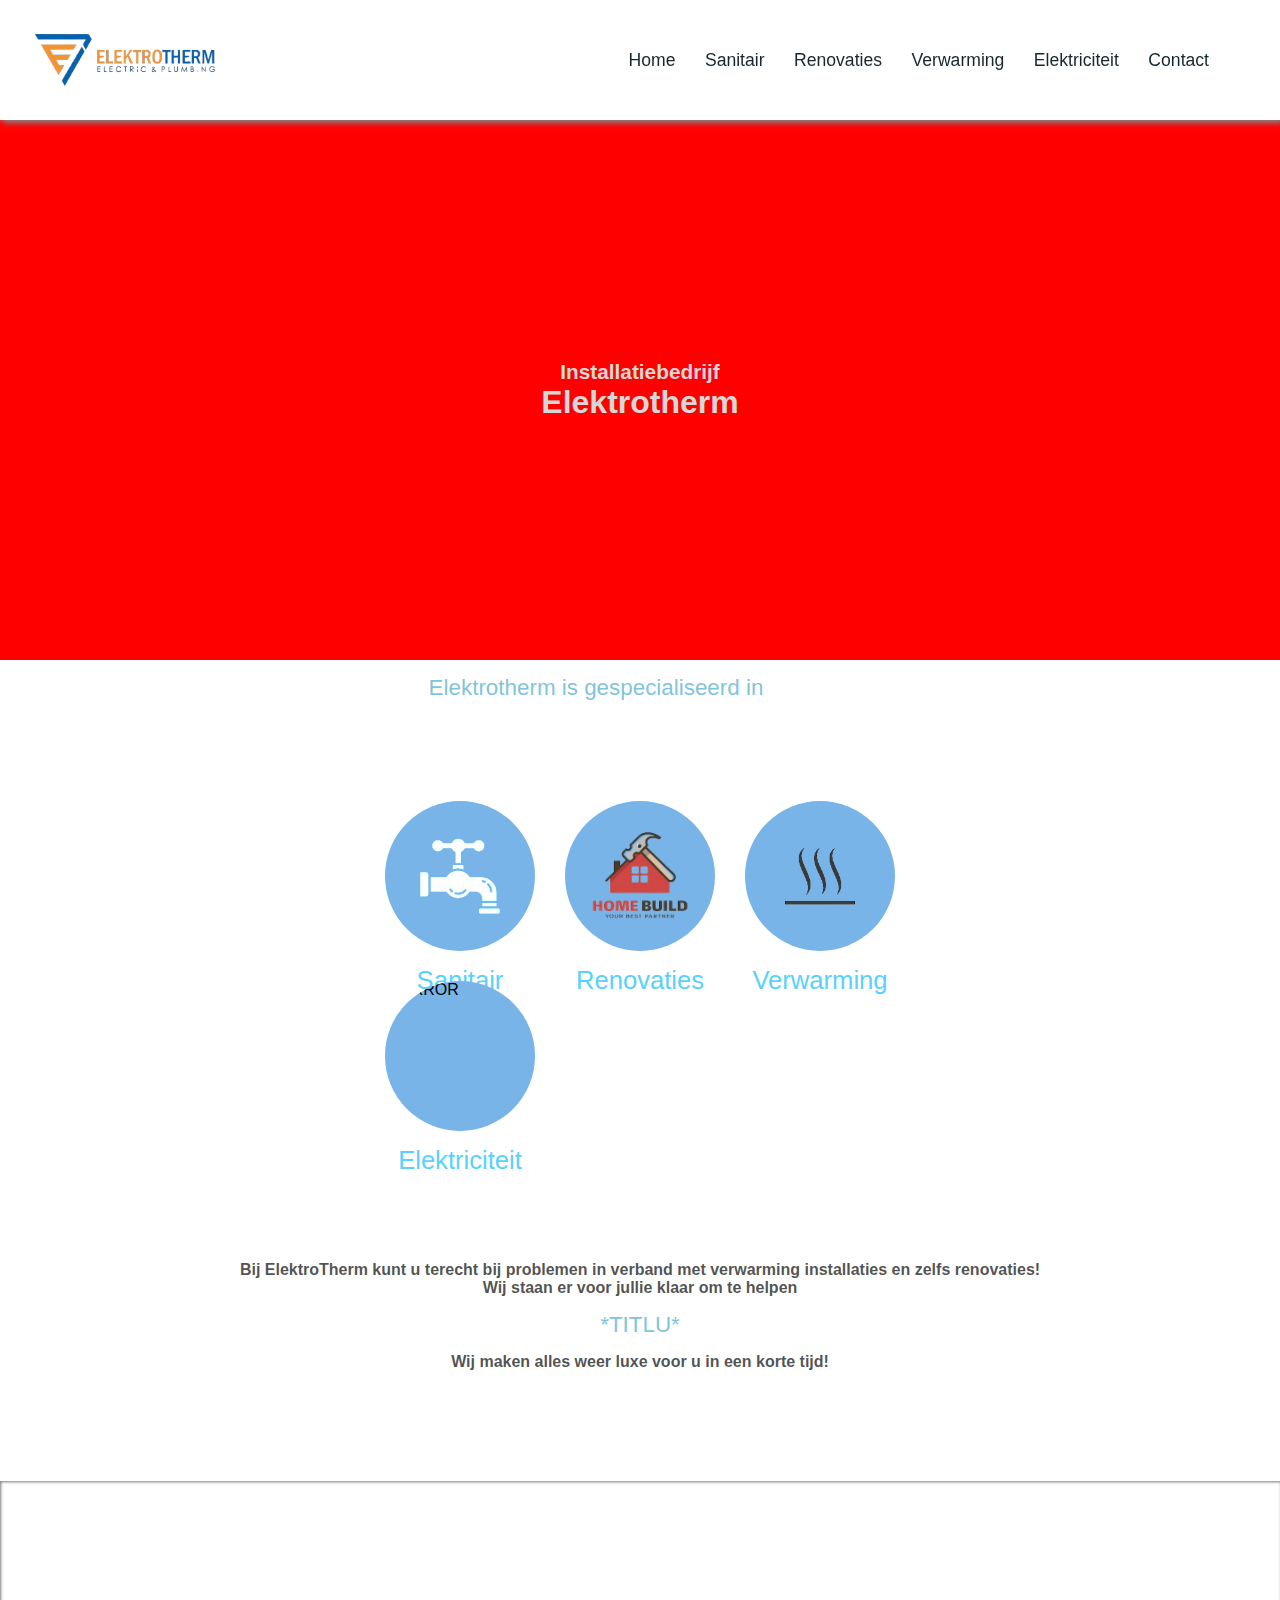
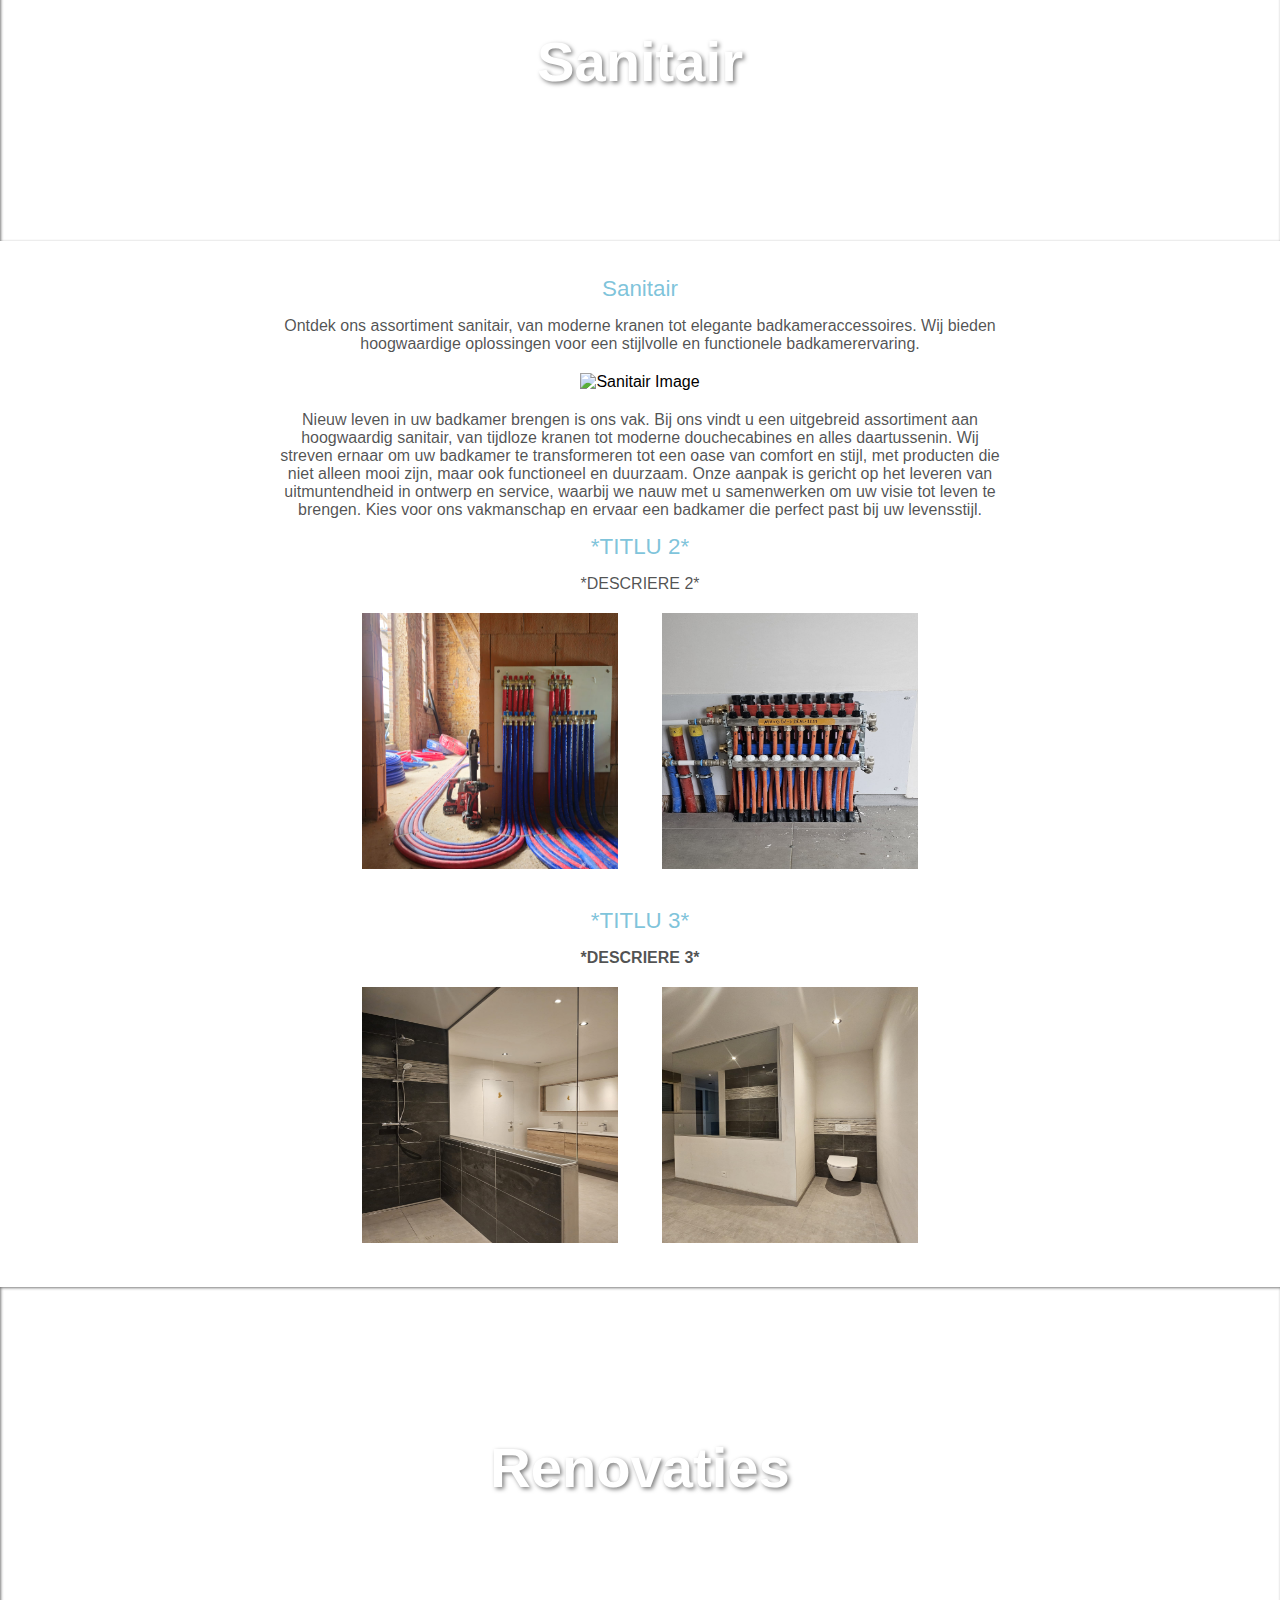
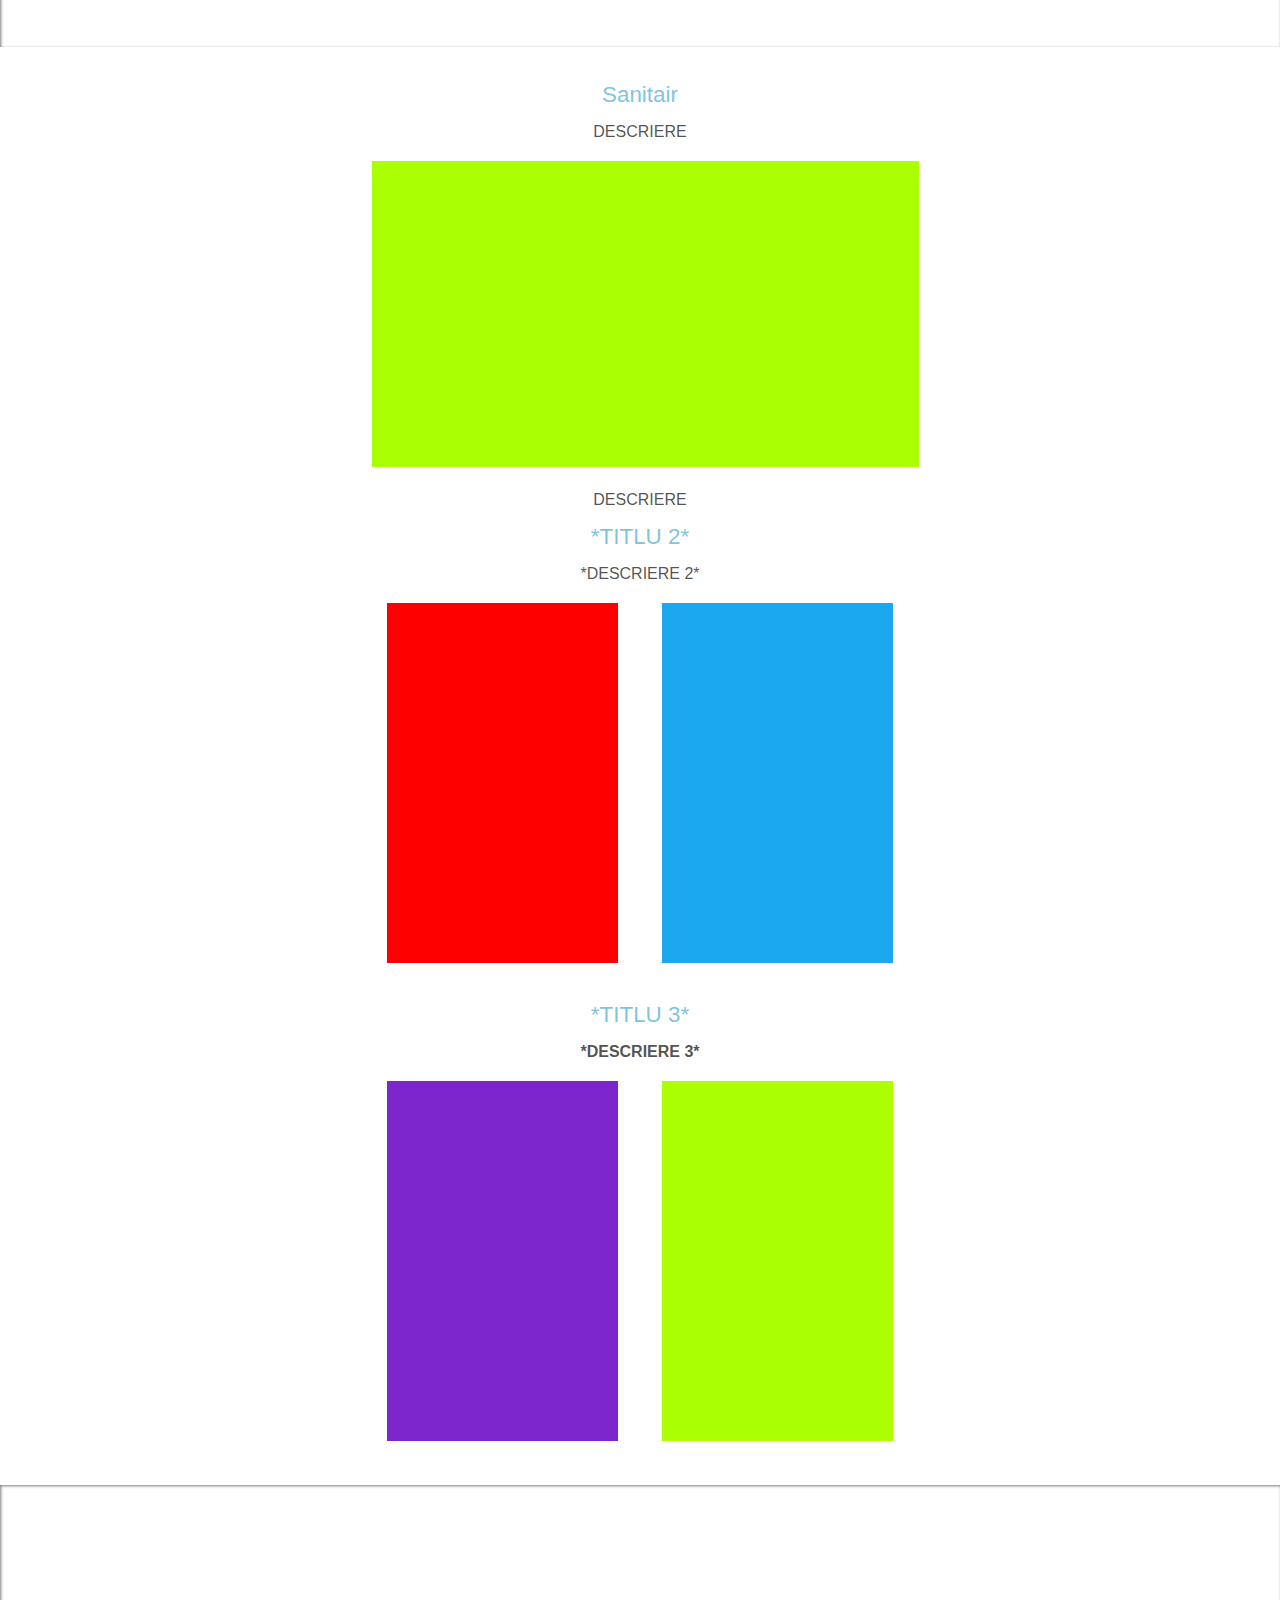
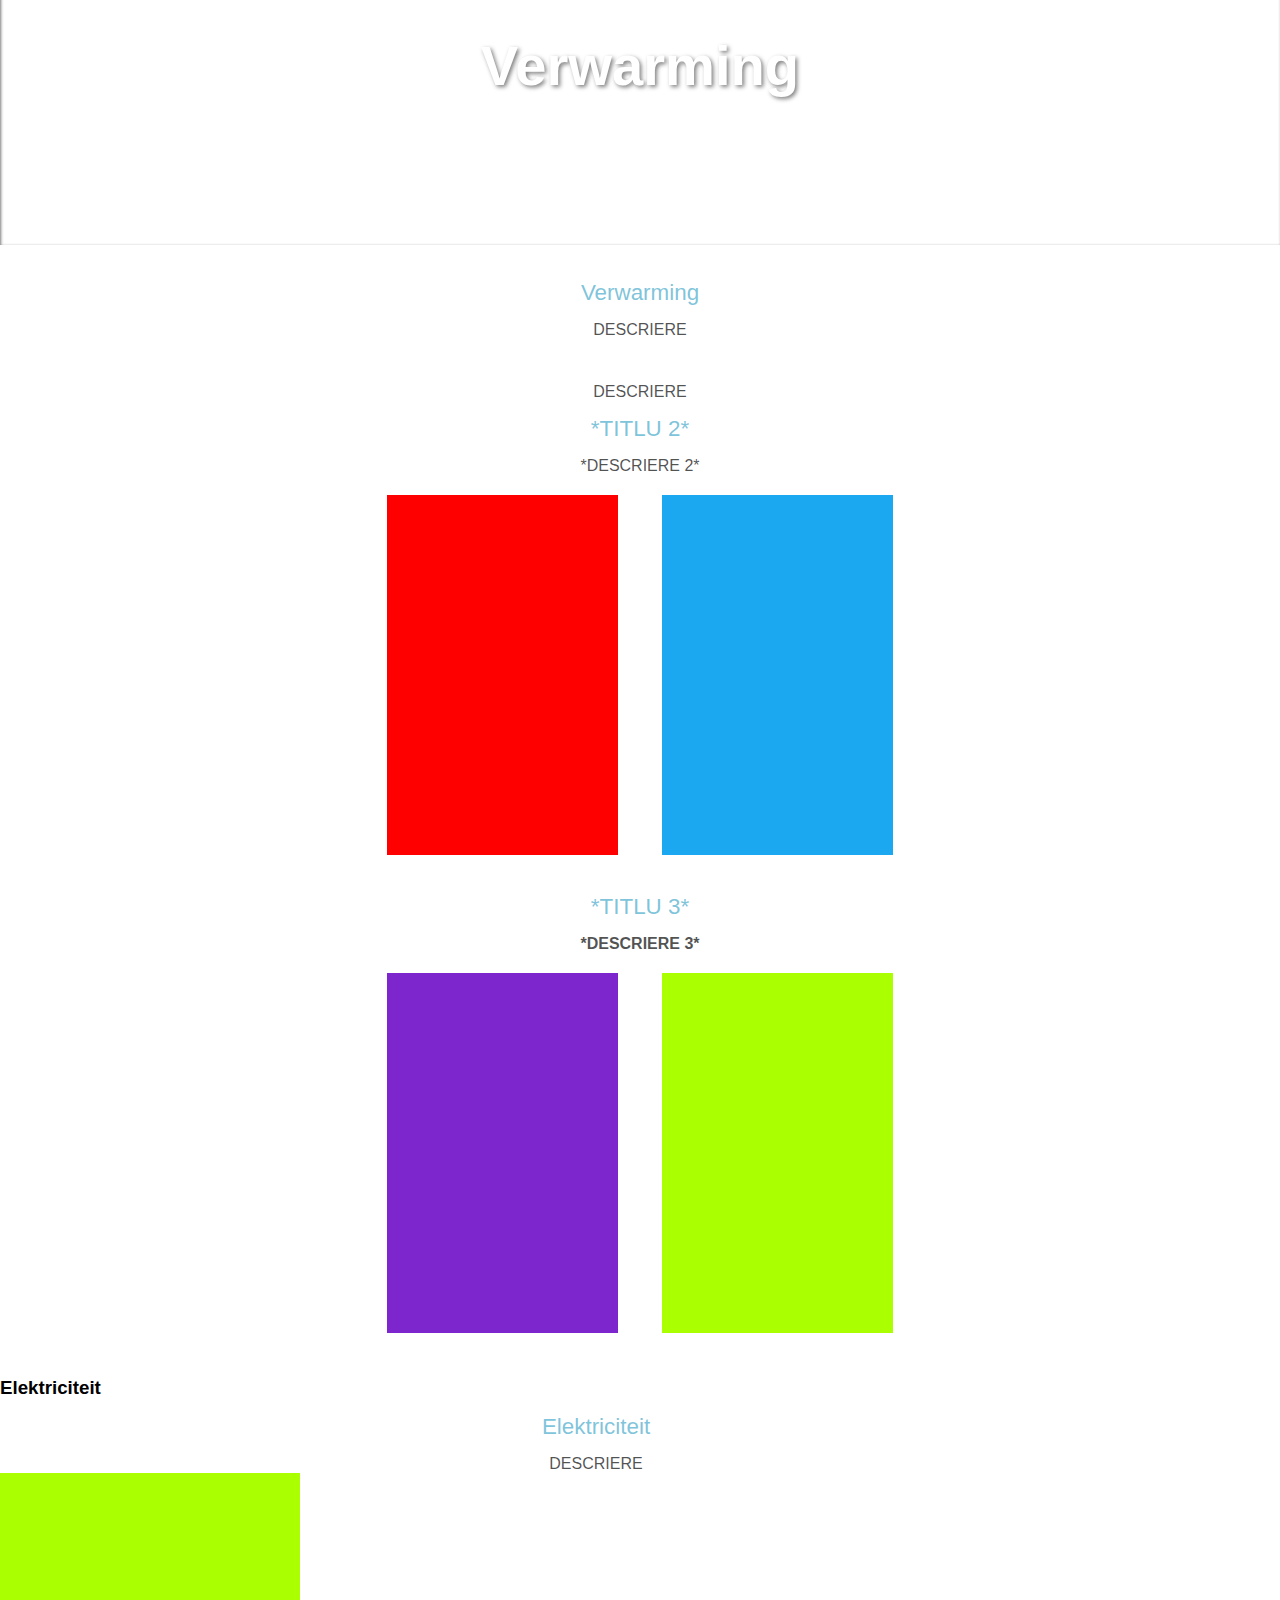
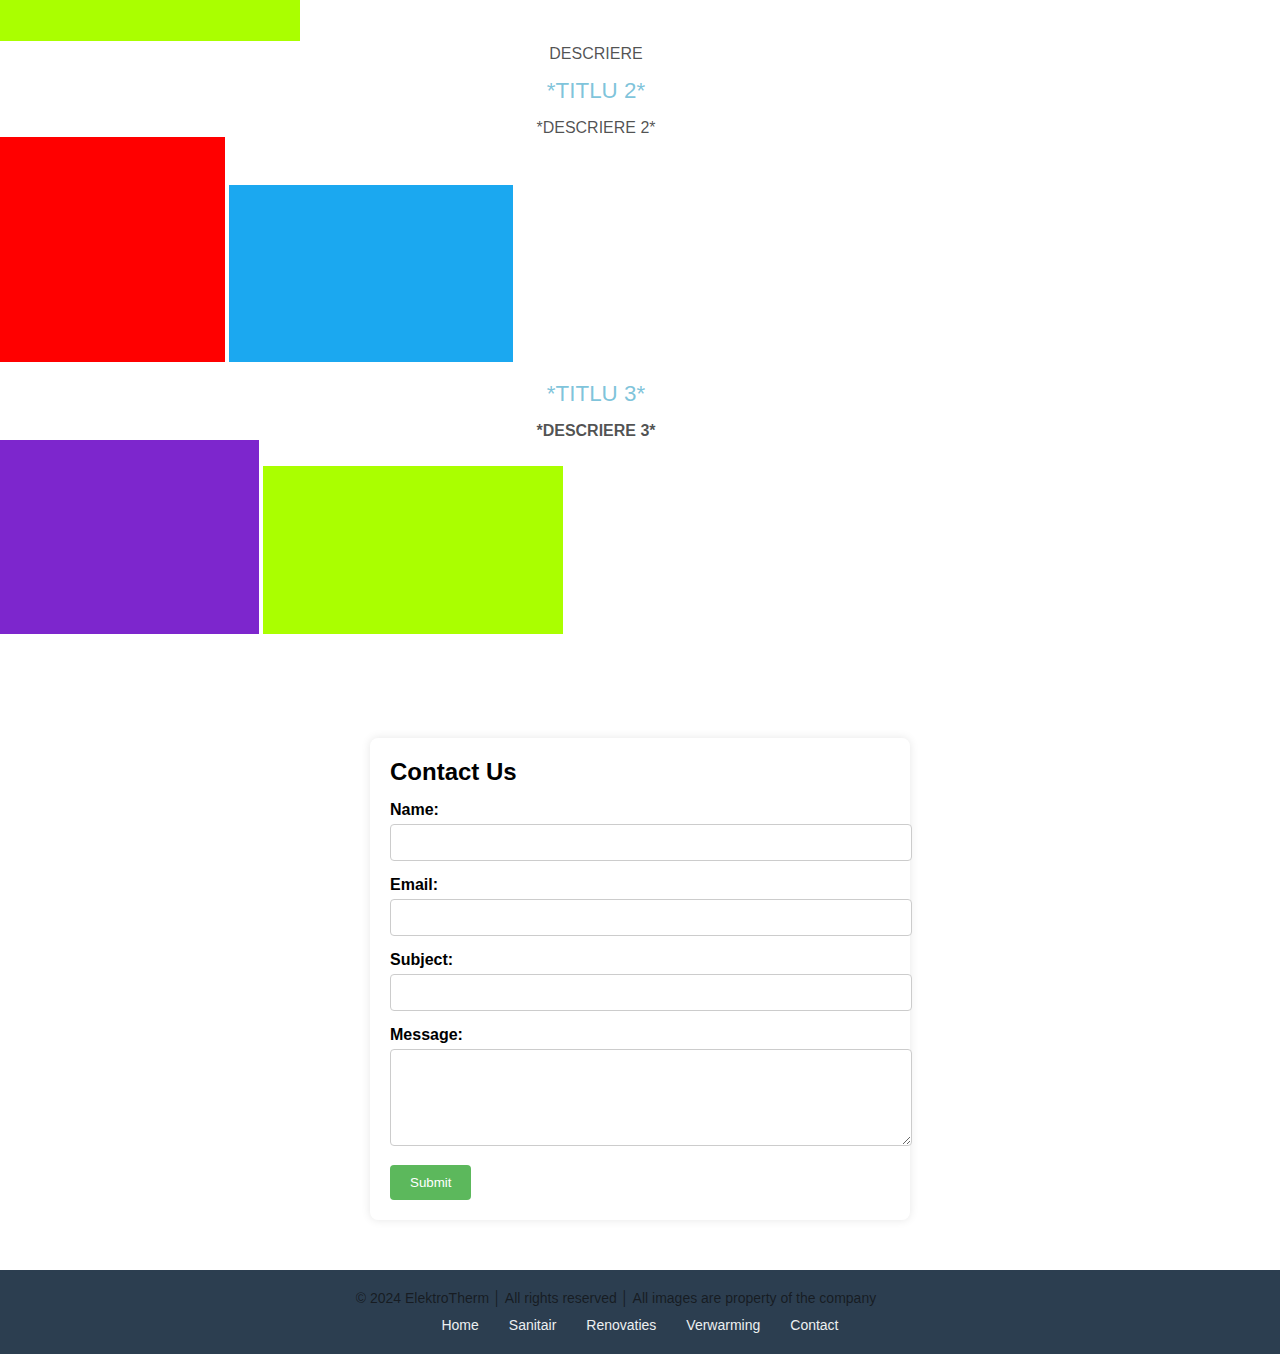
==== index.html @ 11d2a524 "Update index.html" ====
<!DOCTYPE html>
<html lang="nl-NL">
  <head>
    <meta charset="UTF-8" />
    <meta name="viewport" content="width=device-width, initial-scale=1.0" />
    <title>Elektrotherm</title>
    <link
      href="https://unpkg.com/boxicons@2.1.4/css/boxicons.min.css"
      rel="stylesheet"
    />
    <link
      rel="shortcut icon"
      href="assets/logo-round.png"
      type="image/x-icon"
    />
    <link rel="stylesheet" href="styles/home.css" />
    <script>
      document.addEventListener("DOMContentLoaded", function () {
  const navContainer = document.querySelector(".nav-container");
  const homeLinks = document.querySelectorAll('a[href="#home"]'); // Select all Home links

  const enlargeNavOnScroll = () => {
    if (window.scrollY === 0) {
      navContainer.classList.add("enlarged");
    } else {
      navContainer.classList.remove("enlarged");
    }
  };

  window.addEventListener("scroll", enlargeNavOnScroll);

  // Initial check
  enlargeNavOnScroll();
});
    </script>
    <script>
      function sendMail() {
        var name = document.getElementById("name").value;
        var email = document.getElementById("email").value;
        var subject = document.getElementById("subject").value;
        var message = document.getElementById("message").value;

        var mailtoLink =
          "mailto:info@elektrotherm.be" +
          "?subject=" +
          encodeURIComponent(subject) +
          "&body=" +
          encodeURIComponent(message);

        window.location.href = mailtoLink;
      }
    </script>
  </head>
  <body>
    <nav id="home">
      <div class="nav-container">
        <img class="big-logo" src="assets/logo.jpg" alt="ERROR" />
        <img class="small-logo" src="assets/logo-round.png" alt="ERROR" />
        <div class="nav-links" id="nav-links">
          <div class="links">
            <a href="#home">Home</a>
            <a href="#sanitair">Sanitair</a>
            <a href="#renovaties">Renovaties</a>
            <a href="#verwarming">Verwarming</a>
            <a href="#elektriciteit">Elektriciteit</a>
            <a href="#contact">Contact</a>
          </div>
        </div>
        <details class="dropdown">
          <summary role="button">
            <a class="button"><i class='bx bx-menu' ></i></a>
          </summary>
          <ul>
            <li><a href="#home">Home</a></li>
            <li><a href="#sanitair">Sanitair</a></li>
            <li><a href="#renovaties">Renovaties</a></li>
            <li><a href="#verwarming">Verwarming</a></li>
            <li><a href="#elektriciteit">Elektriciteit</a></li>
            <li><a href="#contact">Contact</a></li>
          </ul>
        </details>
      </div>
    </nav>
    <div class="main-container">
        <div class="main-intro">
          <div class="intro-container">
            <div class="slider">
              <div class="sliding sliding1">
                <p>Installatiebedrijf</p>
                <p>Elektrotherm</p>
              </div>
              <div class="sliding sliding2">
              </div>
              <div class="sliding sliding3">
              </div>
              <div class="sliding sliding4">
              </div>
            </div>
          </div>
          <i class='prev bx bx-chevron-left' ></i></i>
          <i class='next bx bx-chevron-right'></i>
        </div>
        <div class="specialiteiten-huge"><h4>Elektrotherm is gespecialiseerd in</h4></div>
      <div class="specialiteiten-grid">
        <div class="specialiteit">
          <img src="assets/sanitair-logo.png" alt="ERROR" />
          <a href="#sanitair">Sanitair</a>
        </div>
        <div class="specialiteit">
          <img src="assets/renovaties-logo.png" alt="ERROR" /> 
         <a href="#renovaties">Renovaties</a>
        </div>
        <div class="specialiteit">
          <img src="assets/verwarming-logo.png" alt="ERROR" />
          <a href="#verwarming">Verwarming</a>
        </div>
        <div class="specialiteit">
          <img src="assets/elek-logo.png" alt="ERROR" />
          <a href="#elektriciteit">Elektriciteit</a>
        </div>
      </div>
      <div class="about-container">
        <div class="about-info">
          <h5>
            Bij ElektroTherm kunt u terecht bij problemen in verband met
            verwarming installaties en zelfs renovaties!
          </h5>
          <h5>Wij staan er voor jullie klaar om te helpen</h5>
          <h4>*TITLU*</h4>
          <h5>Wij maken alles weer luxe voor u in een korte tijd!</h5>
        </div>
      </div>
      <div id="sanitair" class="sanitair-container">
        <div class="sanitair-intro">
          <h3>Sanitair</h3>
        </div>
        <div class="big-sanitair">
          <div class="sanitair-info">
            <h4>Sanitair</h4>
            <p>Ontdek ons assortiment sanitair, van moderne kranen tot elegante badkameraccessoires. Wij bieden hoogwaardige oplossingen voor een stijlvolle en functionele badkamerervaring.</p>
            <img src="assets/sanitair6.jpg" alt="Sanitair Image">
            <p>Nieuw leven in uw badkamer brengen is ons vak. Bij ons vindt u een uitgebreid assortiment aan hoogwaardig sanitair, van tijdloze kranen tot moderne douchecabines en alles daartussenin. Wij streven ernaar om uw badkamer te transformeren tot een oase van comfort en stijl, met producten die niet alleen mooi zijn, maar ook functioneel en duurzaam. Onze aanpak is gericht op het leveren van uitmuntendheid in ontwerp en service, waarbij we nauw met u samenwerken om uw visie tot leven te brengen. Kies voor ons vakmanschap en ervaar een badkamer die perfect past bij uw levensstijl.</p>
            <h4>*TITLU 2*</h4>
            <p>*DESCRIERE 2*</p>
            <img src="assets/sanitair2.jpg" alt="Sanitair Image">
            <img src="assets/sanitair5.jpg" alt="Sanitair Image">
            <h4>*TITLU 3*</h4>
            <h5>*DESCRIERE 3*</h5>
            <img src="assets/sanitair4.jpg" alt="Sanitair Image">
            <img src="assets/sanitair3.jpg" alt="Sanitair Image">
          </div>
        </div>
      </div>
      <div id="renovaties" class="renovaties-container">
        <div class="renovaties-intro">
          <h3>Renovaties</h3>
        </div>
        <div class="big-renovaties">
          <div class="renovaties-info">
            <h4>Sanitair</h4>
            <p>DESCRIERE</p>
            <img src="assets/vbs.png" alt="ERROR">
            <p>DESCRIERE</p>
            <h4>*TITLU 2*</h4>
            <p>*DESCRIERE 2*</p>
            <img src="assets/vbr.png" alt="ERROR" />
            <img src="assets/vb.png" alt="ERROR" />
            <h4>*TITLU 3*</h4>
            <h5>*DESCRIERE 3*</h5>
            <img src="assets/vbt.png" alt="ERROR" />
            <img src="assets/vbs.png" alt="ERROR" />
          </div>
       </div>
      </div>
      <div id="verwarming" class="verwarming-container">
        <div class="verwarming-intro">
          <h3>Verwarming</h3>
        </div>
        <div class="big-verwarming">
          <div class="verwarming-info">
            <h4>Verwarming</h4>
            <p>DESCRIERE</p>
            <img src="" alt="">
            <p>DESCRIERE</p>
            <h4>*TITLU 2*</h4>
            <p>*DESCRIERE 2*</p>
            <img src="assets/vbr.png" alt="" />
            <img src="assets/vb.png" alt="" />
            <h4>*TITLU 3*</h4>
            <h5>*DESCRIERE 3*</h5>
            <img src="assets/vbt.png" alt="" />
            <img src="assets/vbs.png" alt="" />
          </div>
       </div>
      </div>
      <div id="elektriciteit" class="elektriciteit-container">
        <div class="elektriciteit-intro">
          <h3>Elektriciteit</h3>
        </div>
        <div class="big-elektriciteit">
          <div class="elektriciteit-info">
            <h4>Elektriciteit</h4>
            <p>DESCRIERE</p>
            <img src="assets/vbs.png" alt="ERROR">
            <p>DESCRIERE</p>
            <h4>*TITLU 2*</h4>
            <p>*DESCRIERE 2*</p>
            <img src="assets/vbr.png" alt="ERROR" />
            <img src="assets/vb.png" alt="ERROR" />
            <h4>*TITLU 3*</h4>
            <h5>*DESCRIERE 3*</h5>
            <img src="assets/vbt.png" alt="ERROR" />
            <img src="assets/vbs.png" alt="ERROR" />
          </div>
       </div>
      </div>
      <div id="contact" class="contact-container">
        <div class="contact-form-container">
          <form onsubmit="sendMail(); return false;" class="contact-form">
            <h2>Contact Us</h2>
            <label for="name">Name:</label>
            <input type="text" id="name" name="name" required />

            <label for="email">Email:</label>
            <input type="email" id="email" name="email" required />

            <label for="subject">Subject:</label>
            <input type="text" id="subject" name="subject" required />

            <label for="message">Message:</label>
            <textarea id="message" name="message" rows="5" required></textarea>

            <button type="submit">Submit</button>
          </form>
        </div>
      </div>
    </div>
    <footer class="footer">
      <div class="footer-content">
        <p>
          &copy; 2024 ElektroTherm │ All rights reserved │ All images are
          property of the company
        </p>
        <nav class="footer-nav">
          <ul>
            <li><a href="#home">Home</a></li>
            <li><a href="#sanitair">Sanitair</a></li>
            <li><a href="#renovaties">Renovaties</a></li>
            <li><a href="#verwarming">Verwarming</a></li>
            <li><a href="#contact">Contact</a></li>
          </ul>
        </nav>
      </div>
    </footer>
    <script src="intro-slider.js"></script>
    <script src="scroll.js"></script>
    <script src="nav.js"></script>
  </body>
</html>
---- styles/home.css ----
* {
  margin: 0;
  padding: 0;
  font-family: Arial, Helvetica, sans-serif;
}

body {
  overflow-x: hidden;
  max-width: 100vw;
}

/*      MAIN       */

.main-container {
  margin: 120px 0 0 0;
}

a {
  text-decoration: none;
}

h4 {
  font-family: "Trebuchet MS", "Lucida Sans Unicode", "Lucida Grande",
    "Lucida Sans", Arial, sans-serif;
  color: rgba(79, 174, 205, 0.739);
  font-size: 1.4rem;
  font-weight: 500;
  display: flex;
  justify-content: center;
  margin: 15px 20px;
  text-align: center;
  max-width: 90vw;
}

h5 {
  font-family: "Trebuchet MS", "Lucida Sans Unicode", "Lucida Grande",
    "Lucida Sans", Arial, sans-serif;
  color: rgba(15, 16, 17, 0.739);
  font-size: 1rem;
  display: flex;
  justify-content: center;
  text-align: center;
  margin: 0 20px;
  max-width: 90vw;
}

h6 {
  color: rgba(15, 16, 17, 0.739);
  font-size: 1rem;
  display: flex;
  justify-content: center;
  text-align: center;
  margin: 0 20px;
  max-width: 90vw;
}

p {
  color: rgba(15, 16, 17, 0.739);
  font-size: 1rem;
  display: flex;
  justify-content: center;
  text-align: center;
  margin: 0 20px;
  max-width: 90vw;
}

/* Adjust elements on mobile devices */
@media only screen and (max-width: 850px) {
  h4,
  h5,
  h6,
  p {
    max-width: 90vw; /* Ensure content fits within the viewport */
  }
}

.nav-container img {
  width: 120px;
}

.nav-container img.enlarged {
  width: 180px;
}

.about-info,
.sanitair-info,
.renovaties-info,
.verwarming-info {
  width: 90vw; /* Adjust container widths */
  margin: 0 auto; /* Center the containers */
  padding: 10px; /* Adjust padding for better spacing */
}

/*      NAV       */

.nav-container {
  z-index: 1000000;
  max-width: 100vw;
  width: 100%;
  box-shadow: rgb(129, 129, 129) 3px 3px 6px 0px,
    rgba(255, 255, 255, 0.5) -3px -3px 6px 1px;
  display: flex;
  align-items: center;
  transition: all 0.3s ease;
  height: 60px;
  position: fixed;
  top: 0;
  background-color: white;
  justify-content: space-between;
}

.nav-container.enlarged {
  height: 120px;
}

.nav-container.enlarged a.button {
  font-size: 1.9rem;
}

.nav-container img {
  width: 150px;
  margin: 0 auto 0 40px;
  transition: all 0.3s ease;
}

.nav-container.enlarged img {
  width: 210px;
  margin-left: 20px;
}

.links a {
  margin: 5px;
  transition: all 0.3s ease;
}

.nav-container.enlarged a {
  font-size: 1.1rem;
  margin-left: 20px;
}

.links a {
  color: #18272f;
  position: relative;
  text-decoration: none;
}

.links a::before {
  content: "";
  position: absolute;
  width: 100%;
  height: 3px;
  border-radius: 1px;
  background-color: #18272f;
  bottom: -3px;
  left: 0;
  transform-origin: right;
  transform: scaleX(0);
  transition: transform 0.5s cubic-bezier(0.01, 0, 0.1, 1);
}

.links a:hover::before {
  transform-origin: left;
  transform: scaleX(1);
}

/*      INTRO       */

.main-intro {
  position: relative;
  overflow: hidden;
  width: 100vw;
  height: 60vh;
  overflow: hidden;
}

.slider {
  display: flex;
  transition: transform 0.5s ease;
  box-shadow: rgb(123, 123, 123) 1px 1px 3px 0px inset,
    rgba(255, 255, 255, 0.5) -1px -1px 3px 0.5px inset;
}

.sliding {
  flex: 0 0 100%;
  overflow: hidden;
  display: flex;
  flex-direction: column;
  justify-content: center;
  align-items: flex-start;
  height: 60vh;
}

.sliding1 {
  background-color: red;
}

.sliding1 p:first-of-type {
  font-size: 1.3rem;
}

.sliding1 p {
  font-size: 2rem;
  font-weight: 600;
  margin: 0 auto;
  font-family: "Trebuchet MS", "Lucida Sans Unicode", "Lucida Grande",
    "Lucida Sans", Arial, sans-serif;
  color: rgb(215, 215, 215);
}

.sliding2 {
  background-color: rgb(74, 74, 255);
}

.sliding3 {
  background-color: rgb(74, 255, 80);
}

.sliding4 {
  background-color: rgb(255, 74, 234);
}

.prev,
.next {
  position: absolute;
  top: 50%;
  opacity: 0;
  color: rgb(255, 255, 255);
  font-size: 3.5rem;
  z-index: 2;
  transition: transform 0.3s ease;
}

.prev {
  left: 20px;
}

.next {
  right: 20px;
}

.prev:hover,
.next:hover {
  color: gray;
}

.main-intro:hover .prev {
  opacity: 1;
}

.main-intro:hover .next {
  opacity: 1;
}

@media only screen and (max-width: 850px) {
  .prev {
    left: 20px;
  }

  .next {
    right: 20px;
  }
  .nav-container img {
    width: 120px;
  }
  .nav-container img.enlarged {
    width: 180px;
  }
}

/*    SPECIALITEITEN    */

.specialiteiten-grid {
  margin: 100px 0 0 0;
  display: grid;
  grid-template-columns: 150px 150px 150px;
  grid-template-rows: 150px;
  gap: 30px;
  justify-content: center;
}

@media only screen and (max-width: 1000px) {
  .specialiteiten-grid {
    display: grid;
    grid-template-columns: 150px 150px;
    grid-template-rows: 150px;
    gap: 50px;
  }
}

@media only screen and (max-width: 600px) {
  .specialiteiten-grid {
    display: grid;
    grid-template-columns: 150px;
    grid-template-rows: 150px 150px 150px;
    gap: 50px;
    margin: 100px 0;
  }
}

.specialiteit {
  display: grid;
  grid-template-columns: 150px;
  grid-template-rows: 150px 20px;
}

.specialiteit a {
  font-family: "Trebuchet MS", "Lucida Sans Unicode", "Lucida Grande",
    "Lucida Sans", Arial, sans-serif;
  display: flex;
  justify-content: center;
  margin: 15px 0 0 0;
  font-size: 1.6rem;
  color: rgb(89, 210, 251);
  font-weight: 500;
}

.specialiteiten-grid img {
  background-color: #78b4e8;
  height: 150px;
  width: 150px;
  border-radius: 75px;
}

/*    ABOUT    */

.about-container {
  display: flex;
  justify-content: center;
}

.about-info {
  margin: 100px 0;
}

/*    SANITAIR    */

.sanitair-container {
  position: relative;
}

.big-sanitair {
  display: flex;
  justify-content: center;
  text-align: center;
}

.sanitair-intro {
  box-shadow: rgb(123, 123, 123) 1px 1px 3px 0px inset,
    rgba(255, 255, 255, 0.5) -1px -1px 3px 0.5px inset;
  background: url("../assets/sanitair1.jpg") no-repeat center center/cover;
  height: 40vh;
  background-attachment: fixed;
  display: flex;
  justify-content: center;
  align-items: center;
  color: white;
  font-size: 3em;
  font-weight: bold;
  text-shadow: 2px 2px 4px rgba(0, 0, 0, 0.5);
}

/* Adjust background images on mobile devices */
@media only screen and (max-width: 850px) {
  .sanitair-container .sanitair-intro,
  .renovaties-container .renovaties-intro,
  .verwarming-container .verwarming-intro {
    background-size: cover !important; /* Ensure the image covers the entire section */
    background-position: center !important; /* Center the image */
    background-attachment: scroll !important; /* Make the image scroll with the content */
    height: 30vh !important; /* Adjust the height automatically based on the content */
  }

  .sanitair-intro h3,
  .renovaties-intro h3,
  .verwarming-intro h3 {
    font-size: 1.2rem;
  }
}

.sanitair-info {
  background-color: white;
  padding: 20px;
  width: 60vw;
  margin: 0 auto;
}

@media only screen and (max-width: 1200px) {
  .sanitair-info {
    width: 55vw;
  }
}

@media only screen and (max-width: 1000px) {
  .sanitair-info {
    width: 75vw;
  }
}

@media only screen and (max-width: 850px) {
  .sanitair-info {
    width: 95%;
  }
}

.sanitair-info img:first-of-type {
  width: 95%;
  height: auto;
}

.sanitair-info img {
  margin: 15px auto;
  width: 20vw;
  height: 20vw;
  margin: 20px;
}

@media only screen and (max-width: 1200px) {
  .sanitair-info img {
    margin: 15px auto;
    width: 40vw;
    height: 40vw;
  }
}

@media only screen and (max-width: 1000px) {
  .sanitair-info img {
    margin: 15px auto;
    width: 50vw; /* Use vw unit for width */
    height: 50vw; /* Use vw unit for height */
  }
}

@media only screen and (max-width: 850px) {
  .sanitair-info img {
    margin: 15px auto;
    width: 80vw; /* Use vw unit for width */
    height: 80vw; /* Use vw unit for height */
  }
}

/*    RENOVATIES    */

.renovaties-container {
  position: relative;
}

.big-renovaties {
  display: flex;
  justify-content: center;
  text-align: center;
}

.renovaties-intro {
  box-shadow: rgb(123, 123, 123) 1px 1px 3px 0px inset,
    rgba(255, 255, 255, 0.5) -1px -1px 3px 0.5px inset;

  background: url("../assets/") no-repeat center center/cover;
  height: 40vh;
  background-attachment: fixed;
  display: flex;
  justify-content: center;
  align-items: center;
  color: white;
  font-size: 3em;
  font-weight: bold;
  text-shadow: 2px 2px 4px rgba(0, 0, 0, 0.5);
}

.renovaties-info {
  background-color: white;
  padding: 20px;
  width: 60vw;
  margin: 0 auto;
}

@media only screen and (max-width: 1400px) {
  .renovaties-info {
    width: 45vw;
  }
}

@media only screen and (max-width: 1200px) {
  .renovaties-info {
    width: 55vw;
  }
}

@media only screen and (max-width: 1000px) {
  .renovaties-info {
    width: 75vw;
  }
}

@media only screen and (max-width: 850px) {
  .renovaties-info {
    width: 95%;
  }
}

.renovaties-info img:first-of-type {
  width: 95%;
  height: auto;
}

.renovaties-info img {
  width: 40%;
  height: 40vh;
  margin: 20px;
}

@media only screen and (max-width: 850px) {
  .renovaties-info img {
    margin: 15px auto;
    width: 80%;
    height: 60vh;
  }
}

/*    VERWARMING    */

.verwarming-container {
  position: relative;
}

.big-verwarming {
  display: flex;
  justify-content: center;
  text-align: center;
}

.verwarming-intro {
  box-shadow: rgb(123, 123, 123) 1px 1px 3px 0px inset,
    rgba(255, 255, 255, 0.5) -1px -1px 3px 0.5px inset;

  background: url("..assets/verwarming1.jpg") no-repeat center center/cover;
  height: 40vh;
  background-attachment: fixed;
  display: flex;
  justify-content: center;
  align-items: center;
  color: white;
  font-size: 3em;
  font-weight: bold;
  text-shadow: 2px 2px 4px rgba(0, 0, 0, 0.5);
}

.verwarming-info {
  background-color: white;
  padding: 20px;
  width: 60vw;
  margin: 0 auto;
}

@media only screen and (max-width: 1400px) {
  .verwarming-info {
    width: 45vw;
  }
}

@media only screen and (max-width: 1200px) {
  .verwarming-info {
    width: 55vw;
  }
}

@media only screen and (max-width: 1000px) {
  .verwarming-info {
    width: 75vw;
  }
}

@media only screen and (max-width: 850px) {
  .verwamring-info {
    width: 95%;
  }
}

.verwarming-info img:first-of-type {
  width: 95%;
  height: auto;
}

.verwarming-info img {
  width: 40%;
  height: 40vh;
  margin: 20px;
}

@media only screen and (max-width: 850px) {
  .verwarming-info img {
    margin: 15px auto;
    width: 80%;
    height: 60vh;
  }
}

/*      CONTACT       */

.contact-container {
  display: flex;
  justify-content: center;
}

.contact-form-container {
  background-color: #fff;
  padding: 20px;
  box-shadow: 0 0 10px rgba(0, 0, 0, 0.1);
  border-radius: 8px;
  width: 100%;
  max-width: 500px;
  margin: 100px 0 50px 0;
}

.contact-form h2 {
  margin-bottom: 15px;
}

.contact-form label {
  display: block;
  margin-bottom: 5px;
  font-weight: bold;
}

.contact-form input,
.contact-form textarea {
  width: 100%;
  padding: 10px;
  margin-bottom: 15px;
  border: 1px solid #ccc;
  border-radius: 4px;
}

.contact-form button {
  background-color: #5cb85c;
  color: #fff;
  border: none;
  padding: 10px 20px;
  border-radius: 4px;
  cursor: pointer;
}

.contact-form button:hover {
  background-color: #4cae4c;
}

/*      FOOTER       */

.footer {
  background-color: #2c3e50;
  color: #ecf0f1;
  padding: 20px 0;
  text-align: center;
  position: relative;
  bottom: 0;
  width: 100%;
}

.footer-content {
  max-width: 1200px;
  margin: 0 auto;
  padding: 0 20px;
}

.footer p {
  margin: 0;
  padding: 0;
  font-size: 14px;
}

.footer-nav ul {
  list-style: none;
  padding: 0;
  margin: 10px 0 0;
  display: flex;
  justify-content: center;
}

.footer-nav li {
  margin: 0 15px;
}

.footer-nav a {
  color: #ecf0f1;
  text-decoration: none;
  font-size: 14px;
}

.footer-nav a:hover {
  text-decoration: underline;
}

/*          RESPONSIVE          */
@media only screen and (max-width: 1000px) {
  .footer-nav ul {
    display: flex;
    flex-direction: column;
    margin: 10px auto;
    align-items: flex-start;
  }
}

@media only screen and (max-width: 850px) {
  .nav-links {
    opacity: 0;
  }
}

@media only screen and (min-width: 850px) {
  .dropdown {
    opacity: 0;
  }
}

/*      INTRO       */

/*  NAV */
:root {
  --button-background: dodgerblue;
  --button-color: white;

  --dropdown-highlight: dodgerblue;
  --dropdown-width: 160px;
  --dropdown-background: rgb(240, 240, 240);
  --dropdown-color: black;
}

a.button {
  display: inline-block;
  border: none;
  font-size: 1.5rem;
  cursor: pointer;
}

a.button:active {
  filter: brightness(75%);
}

/* Dropdown styles */
.dropdown {
  position: relative;
  padding: 0;
  margin-right: 1em;

  border: none;
}

.dropdown summary {
  list-style: none;
  list-style-type: none;
}

.dropdown > summary::-webkit-details-marker {
  display: none;
}

.dropdown summary:focus {
  outline: none;
}

.dropdown ul {
  position: absolute;
  margin: 20px 0 0 0;
  padding: 20px 0;
  width: var(--dropdown-width);
  left: 20%;
  margin-left: calc((var(--dropdown-width) / 2) * -1);
  box-sizing: border-box;
  z-index: 500;
  background: var(--dropdown-background);
  border-radius: 6px;
  list-style: none;
}

.dropdown ul li {
  padding: 0;
  margin: 0 10px 0 10px;
}

.dropdown ul li a:link,
.dropdown ul li a:visited {
  display: inline-block;
  padding: 10px 0.8rem;
  width: 100%;
  box-sizing: border-box;
  color: var(--dropdown-color);
  text-decoration: none;
}

.dropdown ul li a:hover {
  background-color: var(--dropdown-highlight);
  color: var(--dropdown-background);
}

/* Dropdown triangle */
.dropdown ul::before {
  content: " ";
  position: absolute;
  width: 0;
  height: 0;
  top: -10px;
  left: 65%;
  margin-left: -10px;
  border-style: solid;
  border-width: 0 10px 10px 10px;
  border-color: transparent transparent var(--dropdown-background) transparent;
}

/* Close the dropdown with outside clicks */
.dropdown > summary::before {
  display: none;
}

.dropdown[open] > summary::before {
  content: " ";
  display: block;
  position: fixed;
  top: 0;
  right: 0;
  left: 0;
  bottom: 0;
  z-index: 1;
}

/* Hide small logo by default */
.small-logo {
  display: none;
}

/* Media query for smaller screens */
@media (max-width: 850px) {
  .big-logo {
    display: none;
  }

  .small-logo {
    display: block;
    margin-left: 3vw;
  }

  .nav-links {
    display: none;
  }
  .small-logo {
    max-width: 50px;
    height: 50px;
  }
}
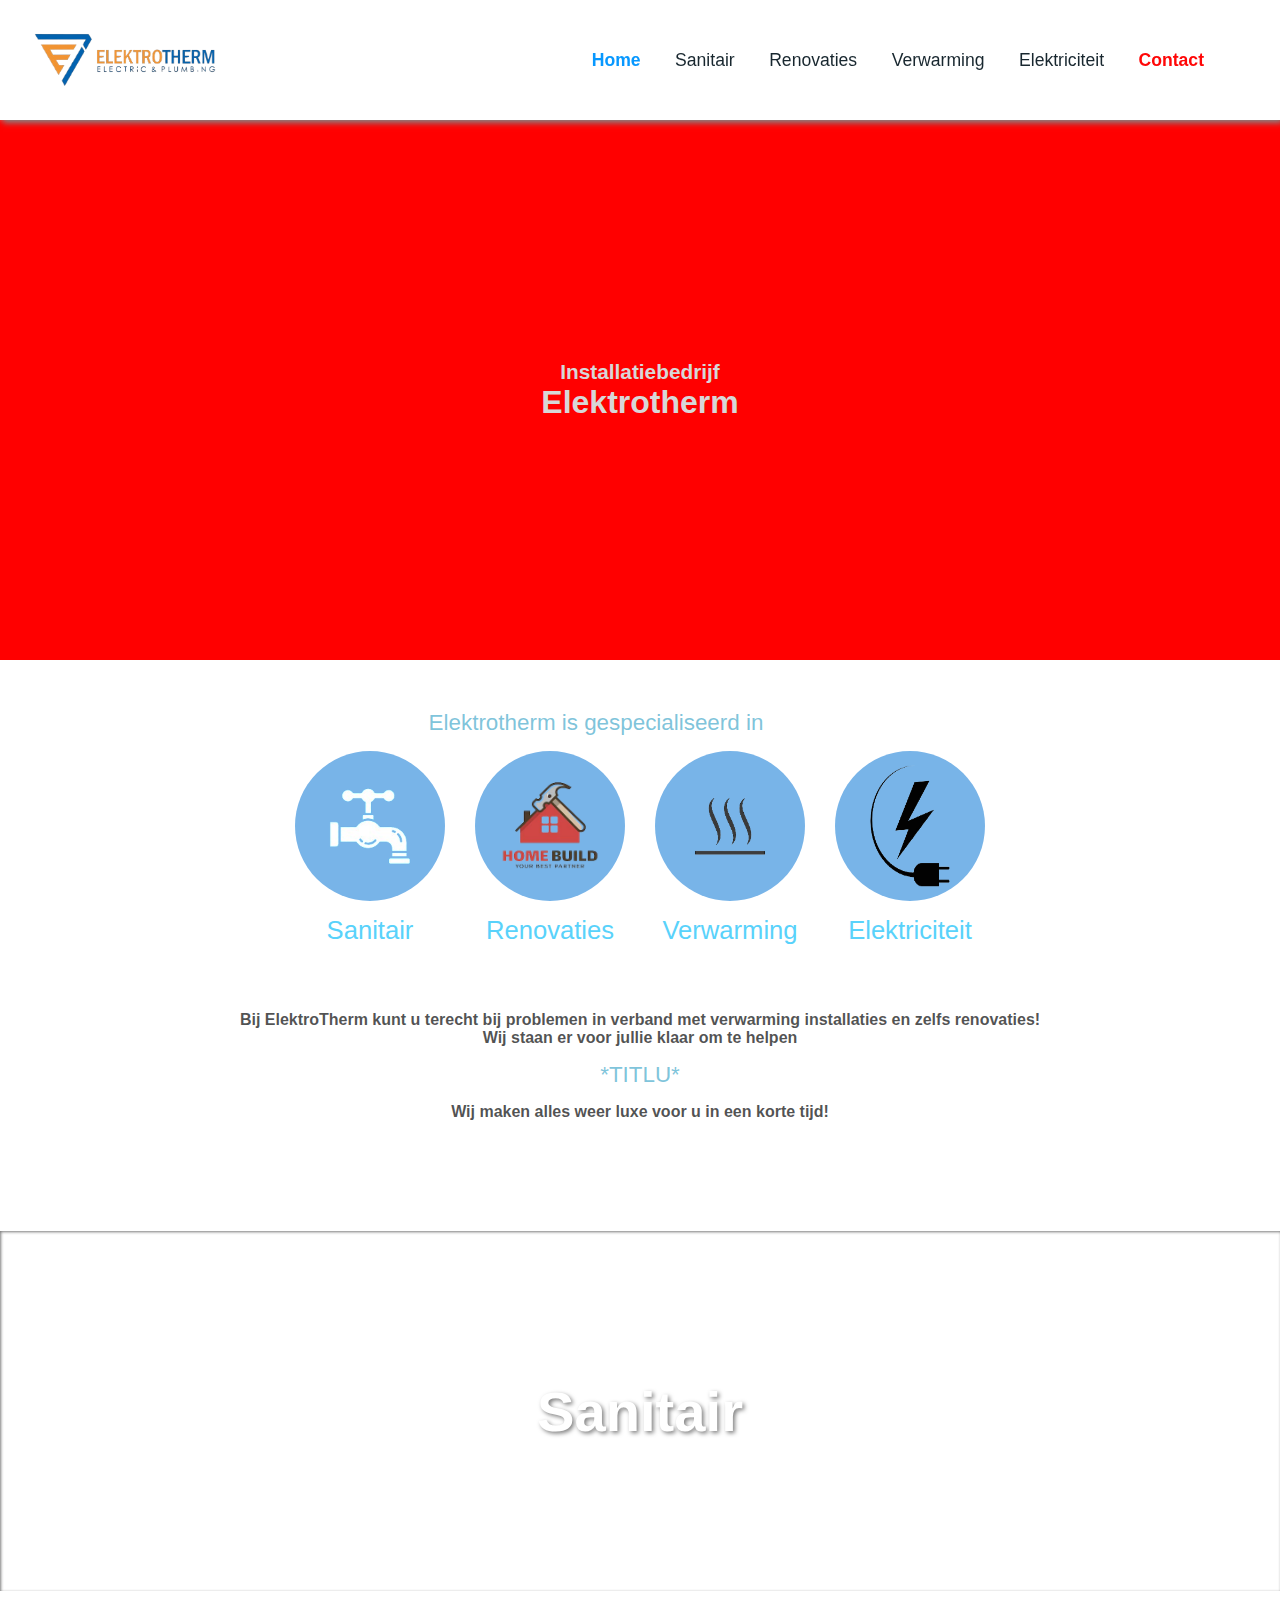
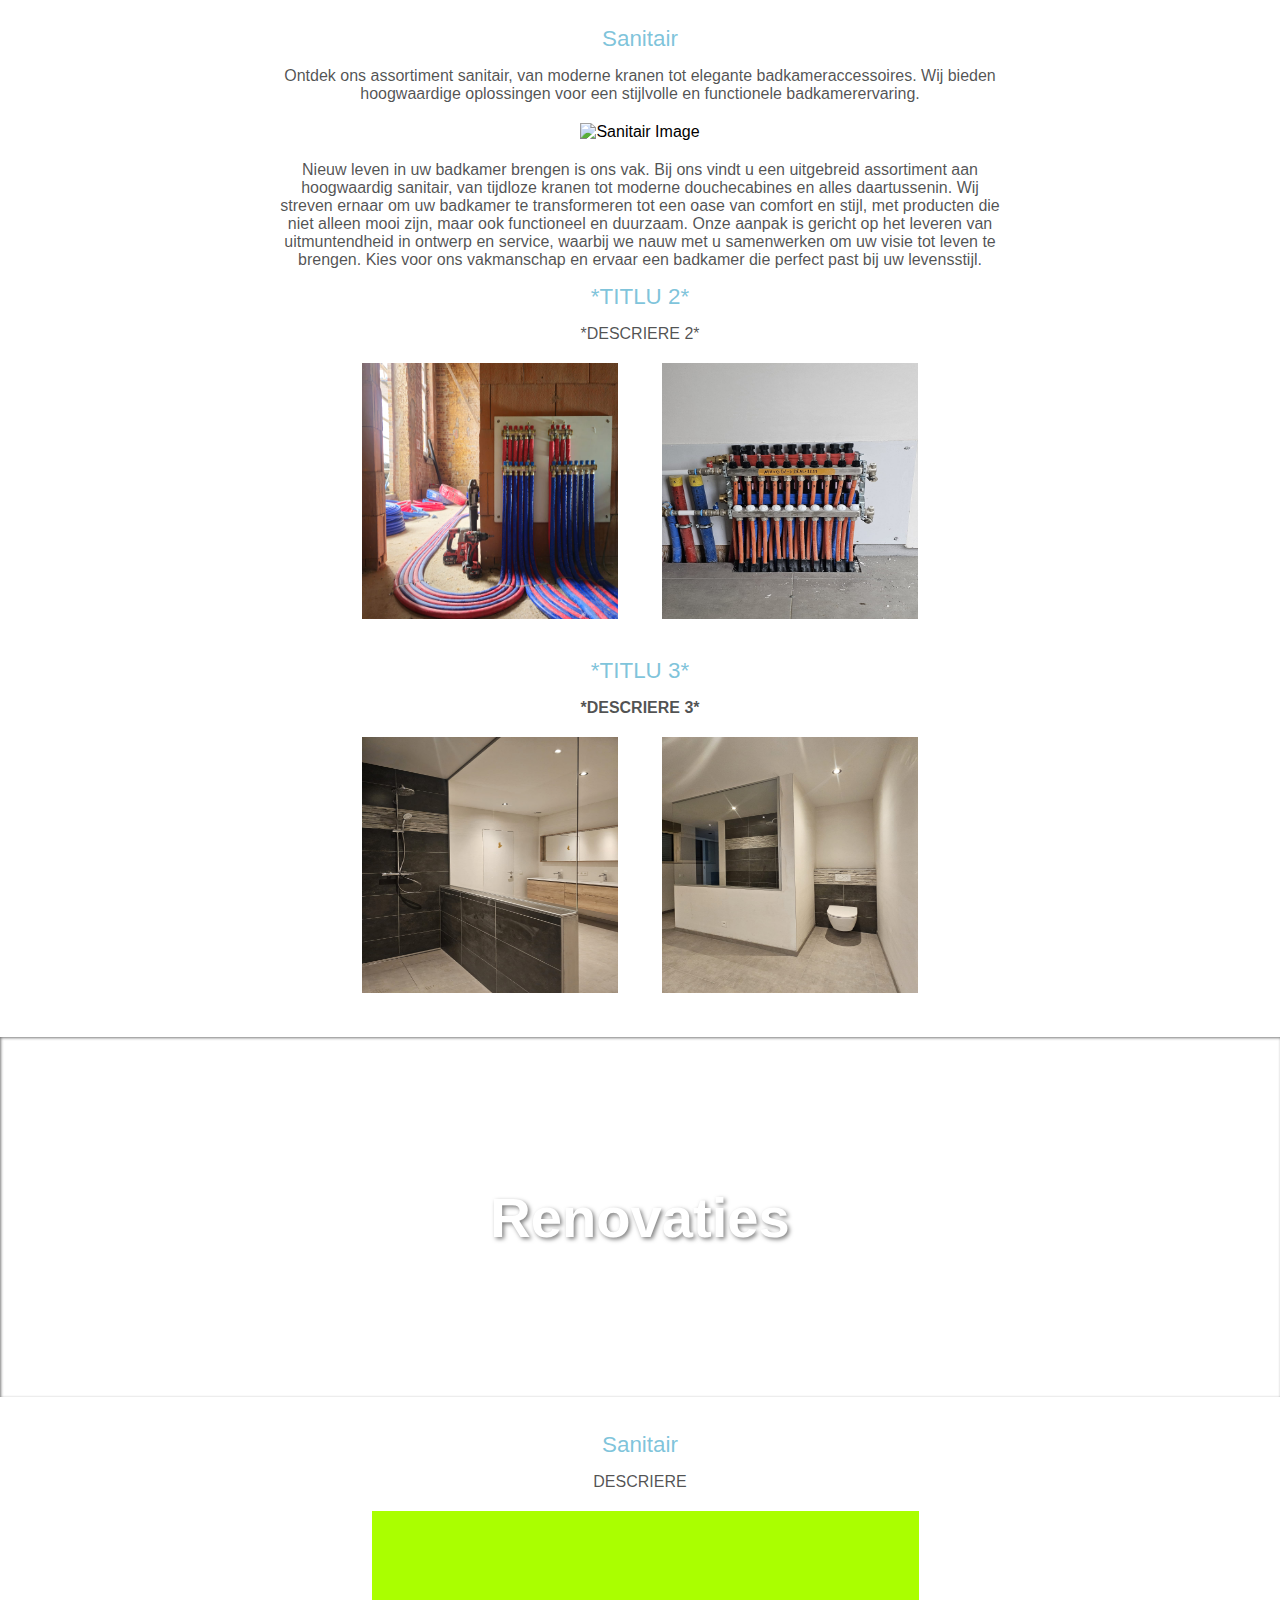
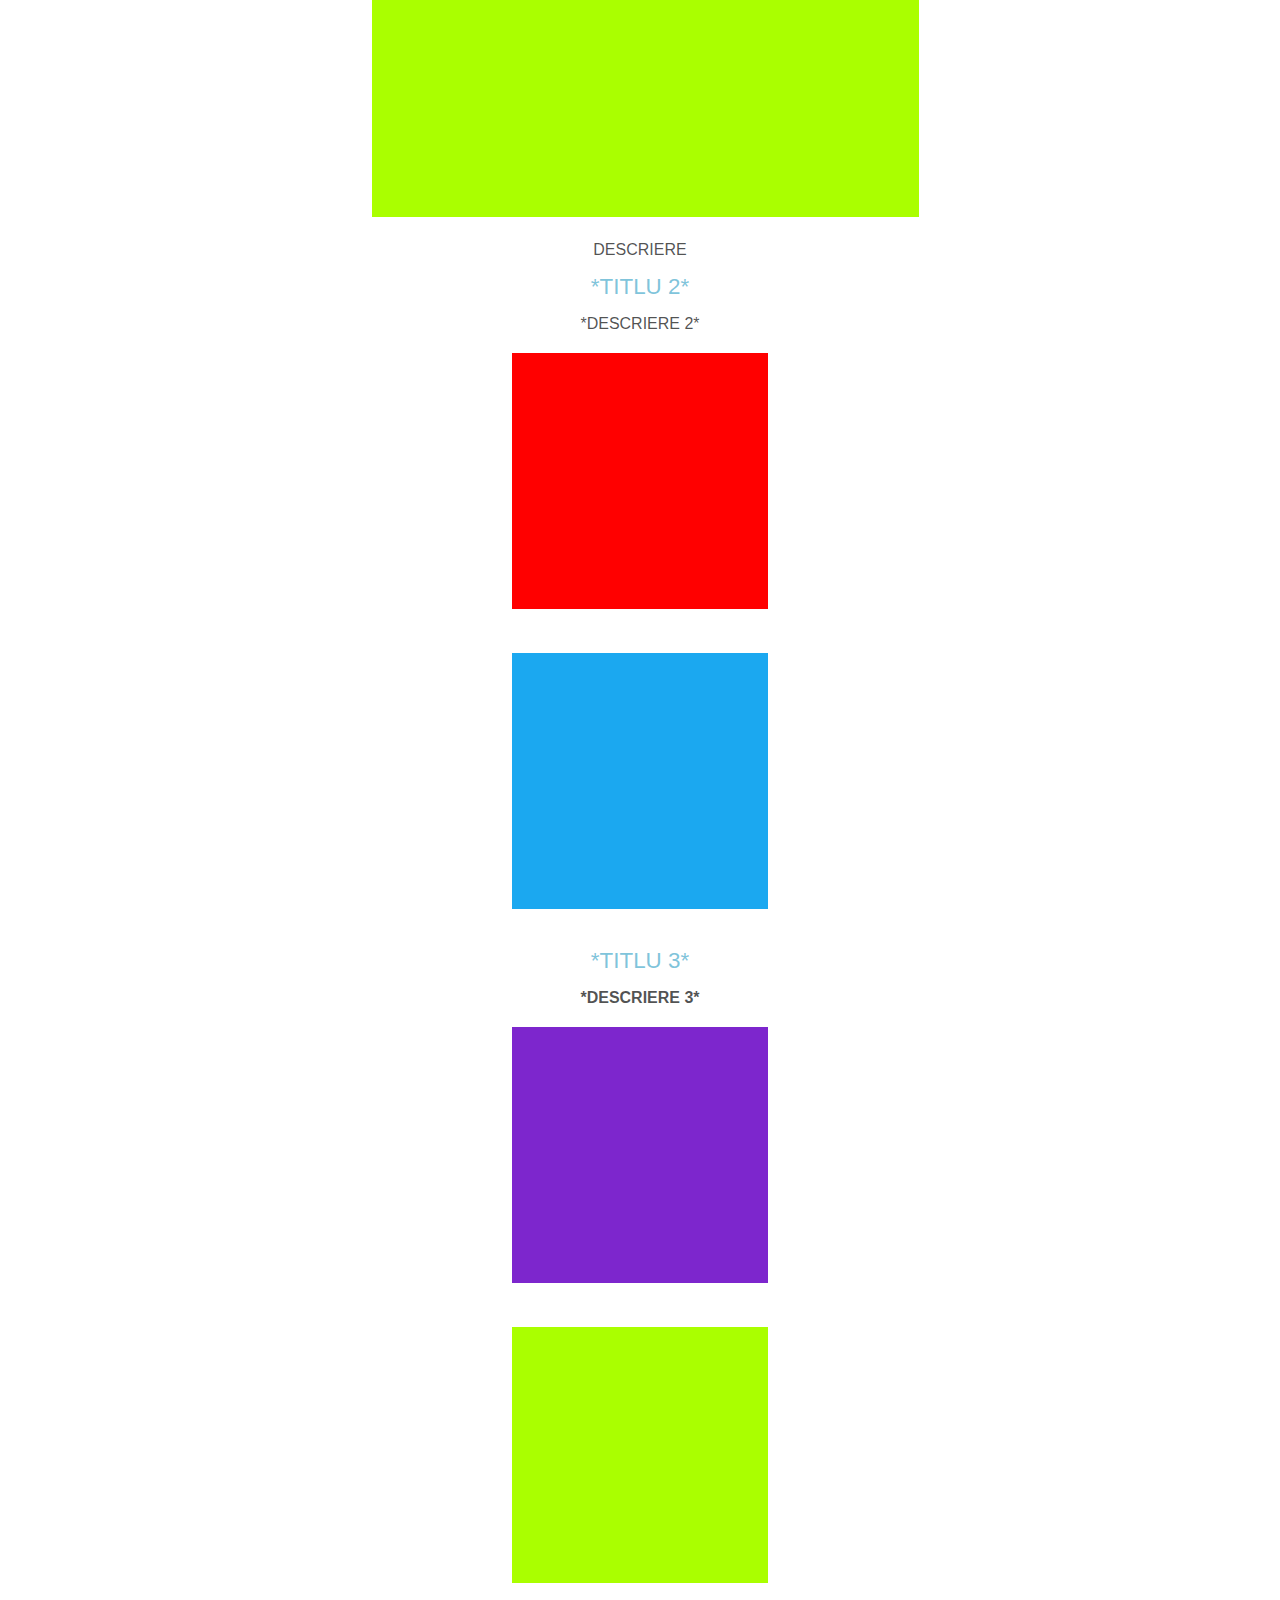
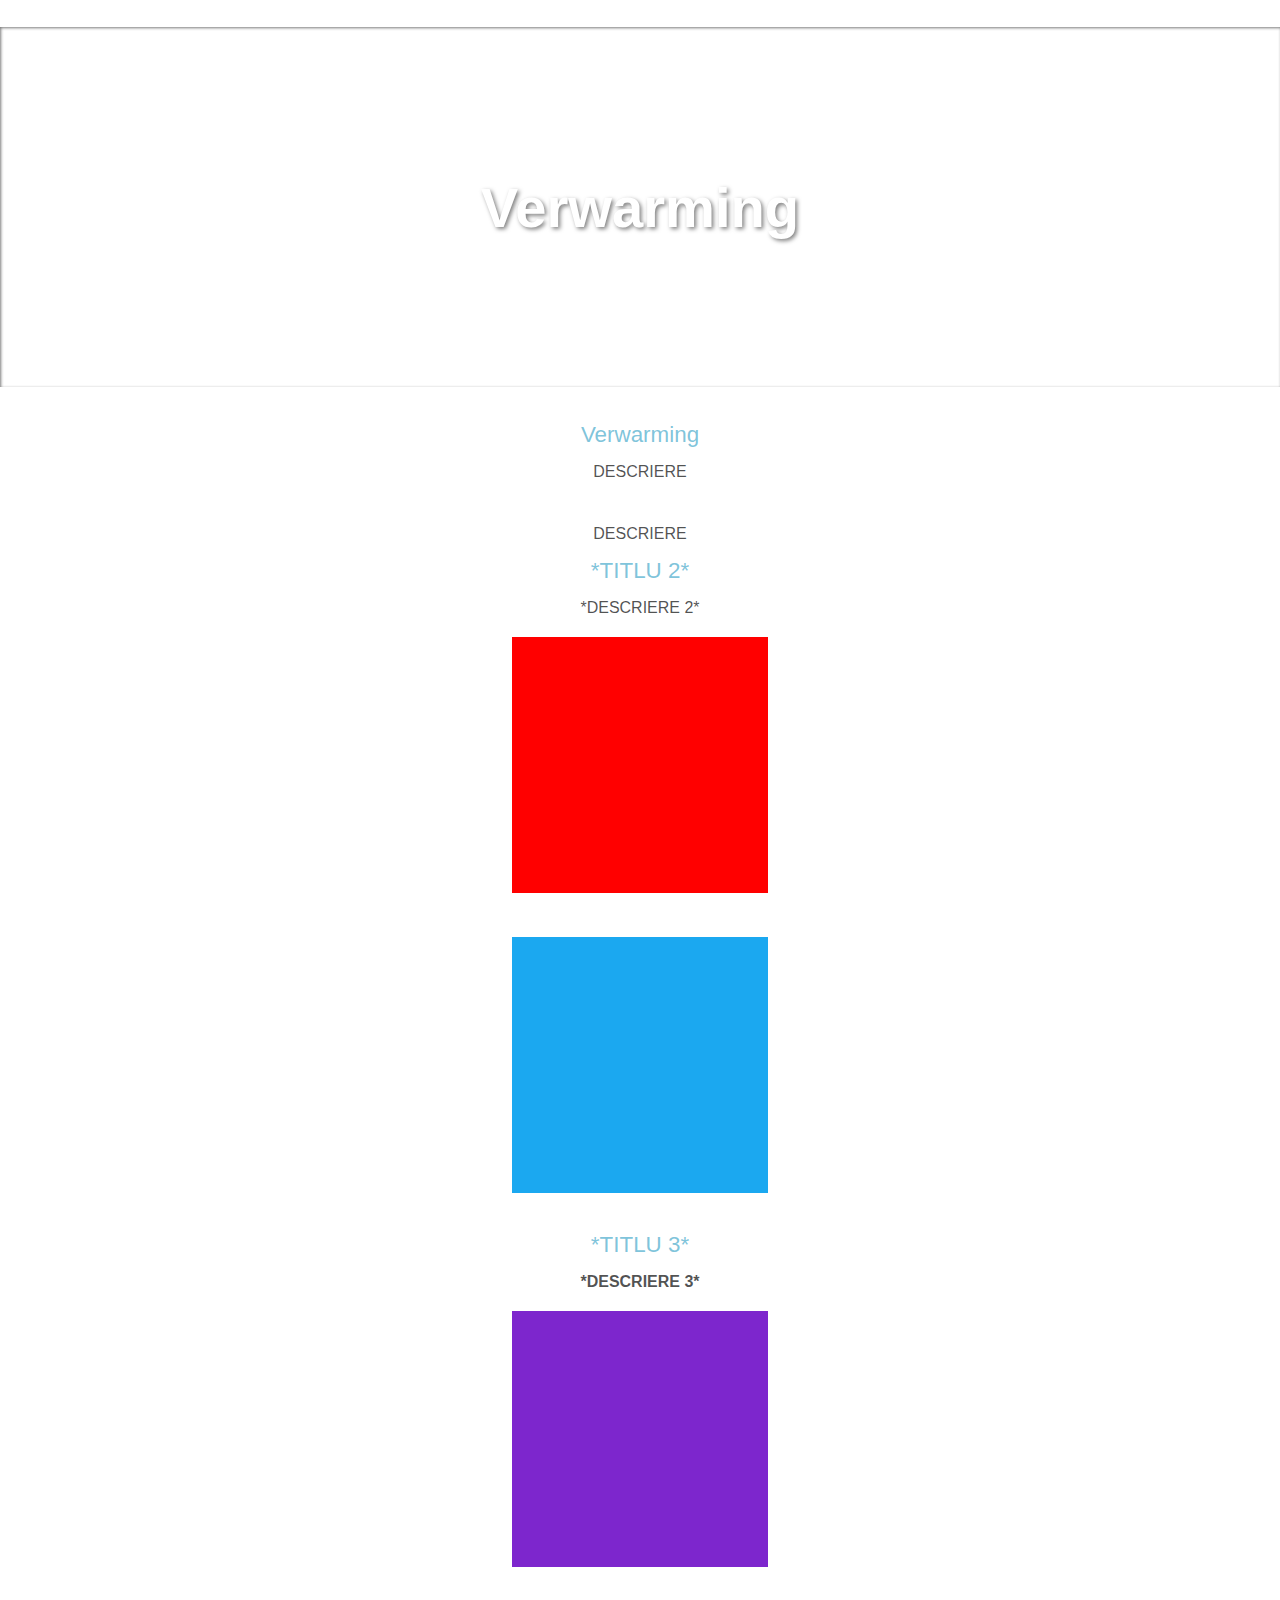
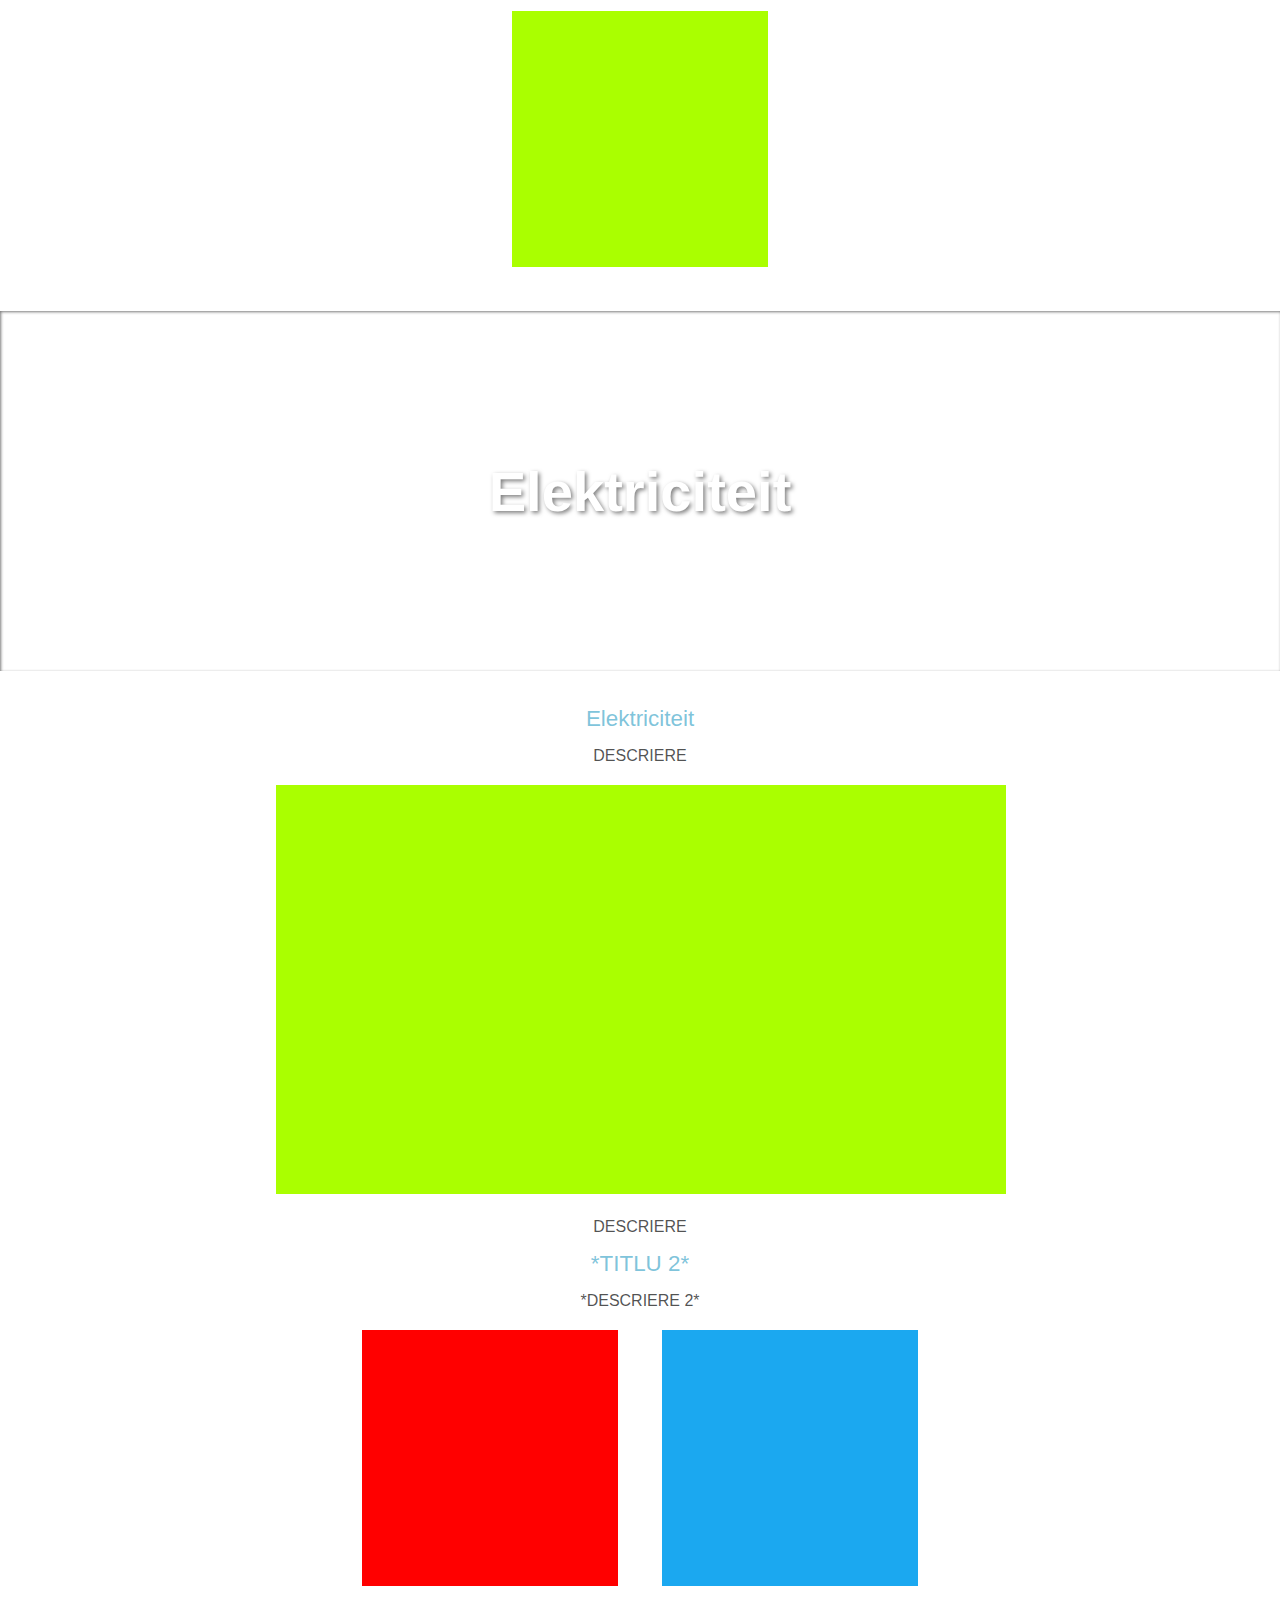
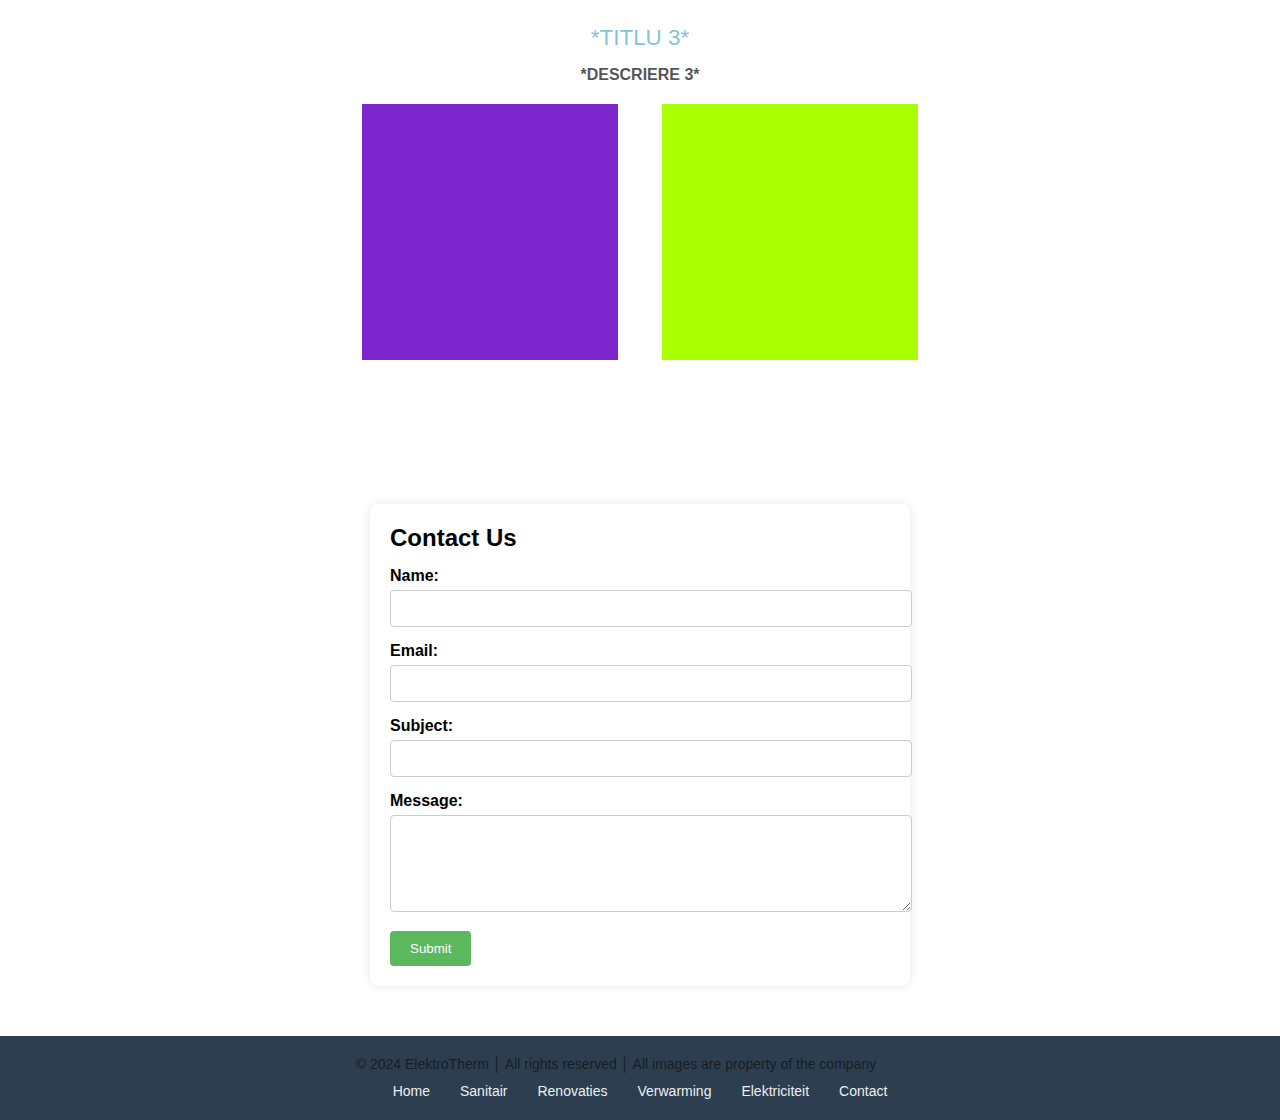
==== commit d344cc6e: "Update index.html" ====
--- a/index.html
+++ b/index.html
@@ -247,6 +247,7 @@
             <li><a href="#sanitair">Sanitair</a></li>
             <li><a href="#renovaties">Renovaties</a></li>
             <li><a href="#verwarming">Verwarming</a></li>
+            <li><a href="#elektriciteit">Elektriciteit</a></li>
             <li><a href="#contact">Contact</a></li>
           </ul>
         </nav>
--- a/styles/home.css
+++ b/styles/home.css
@@ -129,19 +129,29 @@
 }
 
 .links a {
-  margin: 5px;
+  margin: 0 10px;
   transition: all 0.3s ease;
 }
 
 .nav-container.enlarged a {
   font-size: 1.1rem;
   margin-left: 20px;
+}
+
+.links a:first-of-type {
+  color: rgb(7, 152, 255);
+  font-weight: 600;
 }
 
 .links a {
   color: #18272f;
   position: relative;
   text-decoration: none;
+}
+
+.links a:last-of-type {
+  color: rgb(255, 7, 7);
+  font-weight: 600;
 }
 
 .links a::before {
@@ -269,10 +279,14 @@
 
 /*    SPECIALITEITEN    */
 
+.specialiteiten-huge {
+  margin: 50px auto 10px auto;
+}
+
 .specialiteiten-grid {
-  margin: 100px 0 0 0;
+  margin: 0 auto;
   display: grid;
-  grid-template-columns: 150px 150px 150px;
+  grid-template-columns: 150px 150px 150px 150px;
   grid-template-rows: 150px;
   gap: 30px;
   justify-content: center;
@@ -363,7 +377,8 @@
 @media only screen and (max-width: 850px) {
   .sanitair-container .sanitair-intro,
   .renovaties-container .renovaties-intro,
-  .verwarming-container .verwarming-intro {
+  .verwarming-container .verwarming-intro,
+  .elektriciteit-container .elektriciteit-intro {
     background-size: cover !important; /* Ensure the image covers the entire section */
     background-position: center !important; /* Center the image */
     background-attachment: scroll !important; /* Make the image scroll with the content */
@@ -372,7 +387,8 @@
 
   .sanitair-intro h3,
   .renovaties-intro h3,
-  .verwarming-intro h3 {
+  .verwarming-intro h3,
+  .elektriciteit-into h3 {
     font-size: 1.2rem;
   }
 }
@@ -503,16 +519,33 @@
 }
 
 .renovaties-info img {
-  width: 40%;
-  height: 40vh;
+  margin: 15px auto;
+  width: 20vw;
+  height: 20vw;
   margin: 20px;
 }
 
-@media only screen and (max-width: 850px) {
+@media only screen and (max-width: 1200px) {
   .renovaties-info img {
     margin: 15px auto;
-    width: 80%;
-    height: 60vh;
+    width: 40vw;
+    height: 40vw;
+  }
+}
+
+@media only screen and (max-width: 1000px) {
+  .renovaties-info img {
+    margin: 15px auto;
+    width: 50vw; /* Use vw unit for width */
+    height: 50vw; /* Use vw unit for height */
+  }
+}
+
+@media only screen and (max-width: 850px) {
+  .renovaties-info img {
+    margin: 15px auto;
+    width: 80vw; /* Use vw unit for width */
+    height: 80vw; /* Use vw unit for height */
   }
 }
 
@@ -581,16 +614,121 @@
 }
 
 .verwarming-info img {
-  width: 40%;
+  margin: 15px auto;
+  width: 20vw;
+  height: 20vw;
+  margin: 20px;
+}
+
+@media only screen and (max-width: 1200px) {
+  .verwarming-info img {
+    margin: 15px auto;
+    width: 40vw;
+    height: 40vw;
+  }
+}
+
+@media only screen and (max-width: 1000px) {
+  .verwarming-info img {
+    margin: 15px auto;
+    width: 50vw; /* Use vw unit for width */
+    height: 50vw; /* Use vw unit for height */
+  }
+}
+
+@media only screen and (max-width: 850px) {
+  .verwarming-info img {
+    margin: 15px auto;
+    width: 80vw; /* Use vw unit for width */
+    height: 80vw; /* Use vw unit for height */
+  }
+}
+
+/*    ELEKTRICITEIT   */
+
+.elektriciteit-container {
+  position: relative;
+}
+
+.big-elektriciteit {
+  display: flex;
+  justify-content: center;
+  text-align: center;
+}
+
+.elektriciteit-intro {
+  box-shadow: rgb(123, 123, 123) 1px 1px 3px 0px inset,
+    rgba(255, 255, 255, 0.5) -1px -1px 3px 0.5px inset;
+  background: url("../assets/elektriciteit1.jpg") no-repeat center center/cover;
   height: 40vh;
+  background-attachment: fixed;
+  display: flex;
+  justify-content: center;
+  align-items: center;
+  color: white;
+  font-size: 3em;
+  font-weight: bold;
+  text-shadow: 2px 2px 4px rgba(0, 0, 0, 0.5);
+}
+
+.elektriciteit-info {
+  background-color: white;
+  padding: 20px;
+  width: 60vw;
+  margin: 0 auto;
+}
+
+@media only screen and (max-width: 1200px) {
+  .elektriciteit-info {
+    width: 55vw;
+  }
+}
+
+@media only screen and (max-width: 1000px) {
+  .elektriciteit-info {
+    width: 75vw;
+  }
+}
+
+@media only screen and (max-width: 850px) {
+  .elektriciteit-info {
+    width: 95%;
+  }
+}
+
+.elektriciteit-info img:first-of-type {
+  width: 95%;
+  height: auto;
+}
+
+.elektriciteit-info img {
+  margin: 15px auto;
+  width: 20vw;
+  height: 20vw;
   margin: 20px;
 }
 
-@media only screen and (max-width: 850px) {
-  .verwarming-info img {
-    margin: 15px auto;
-    width: 80%;
-    height: 60vh;
+@media only screen and (max-width: 1200px) {
+  .elektriciteit-info img {
+    margin: 15px auto;
+    width: 40vw;
+    height: 40vw;
+  }
+}
+
+@media only screen and (max-width: 1000px) {
+  .elektriciteit-info img {
+    margin: 15px auto;
+    width: 50vw; /* Use vw unit for width */
+    height: 50vw; /* Use vw unit for height */
+  }
+}
+
+@media only screen and (max-width: 850px) {
+  .elektriciteit-info img {
+    margin: 15px auto;
+    width: 80vw; /* Use vw unit for width */
+    height: 80vw; /* Use vw unit for height */
   }
 }
 
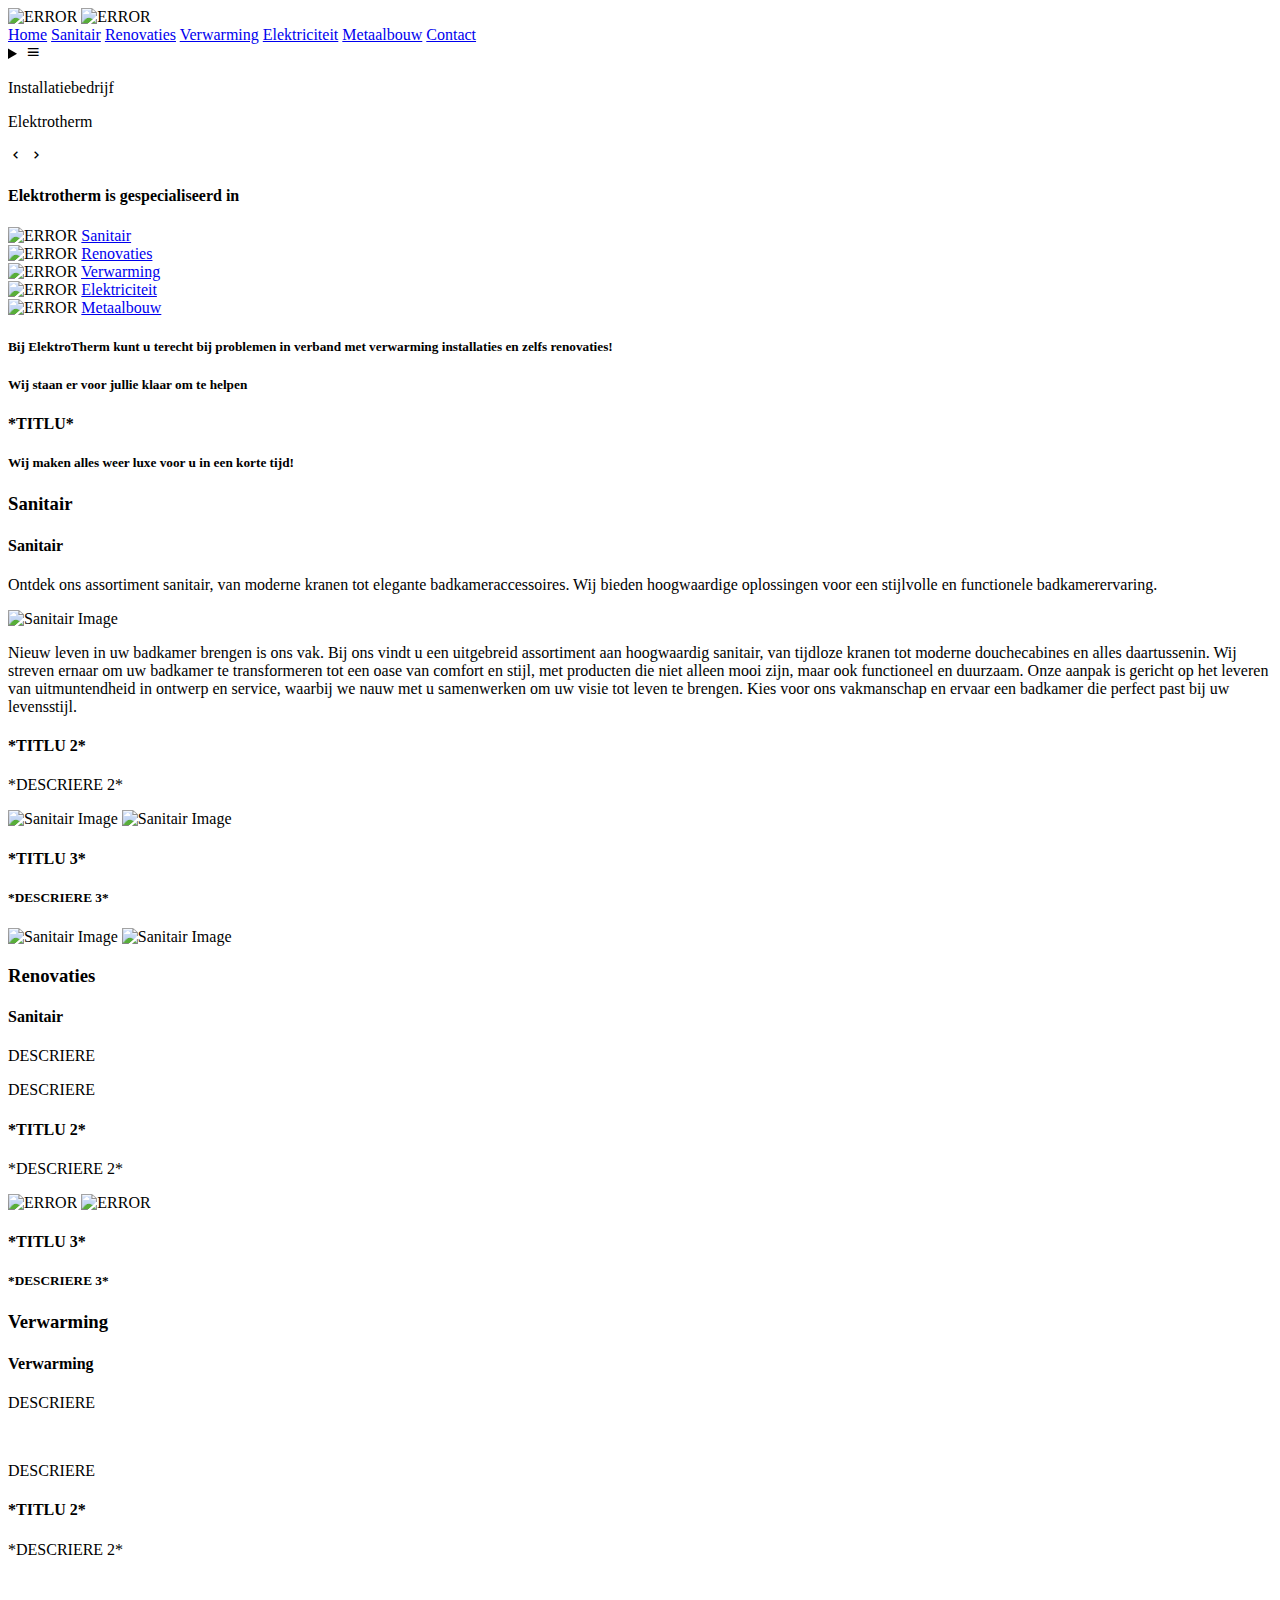
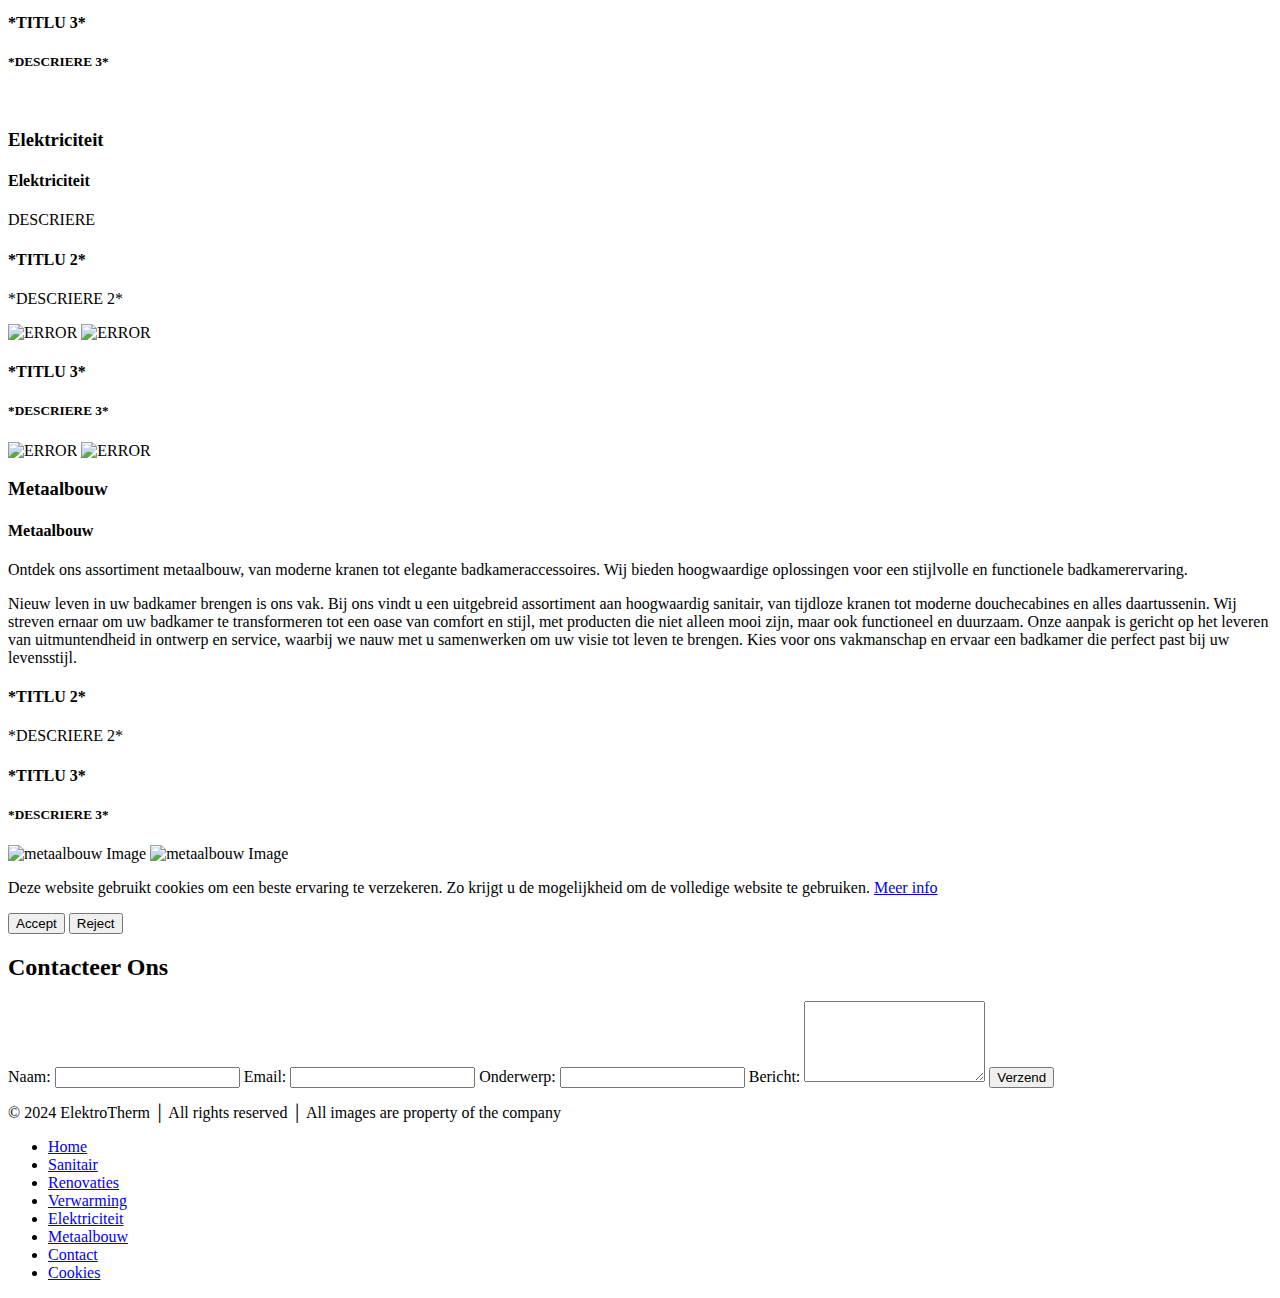
==== commit 2e769a8a: "Update index.html" ====
--- a/index.html
+++ b/index.html
@@ -63,6 +63,7 @@
             <a href="#renovaties">Renovaties</a>
             <a href="#verwarming">Verwarming</a>
             <a href="#elektriciteit">Elektriciteit</a>
+            <a href="#metaalbouw">Metaalbouw</a>
             <a href="#contact">Contact</a>
           </div>
         </div>
@@ -76,6 +77,7 @@
             <li><a href="#renovaties">Renovaties</a></li>
             <li><a href="#verwarming">Verwarming</a></li>
             <li><a href="#elektriciteit">Elektriciteit</a></li>
+            <li><a href="#metaalbouw">Metaalbouw</a></li>
             <li><a href="#contact">Contact</a></li>
           </ul>
         </details>
@@ -117,6 +119,10 @@
         <div class="specialiteit">
           <img src="assets/elek-logo.png" alt="ERROR" />
           <a href="#elektriciteit">Elektriciteit</a>
+        </div>
+        <div class="specialiteit">
+          <img src="assets/metaalbouw-spec.png" alt="ERROR" />
+          <a href="#metaalbouw">Metaalbouw</a>
         </div>
       </div>
       <div class="about-container">
@@ -159,16 +165,13 @@
           <div class="renovaties-info">
             <h4>Sanitair</h4>
             <p>DESCRIERE</p>
-            <img src="assets/vbs.png" alt="ERROR">
-            <p>DESCRIERE</p>
-            <h4>*TITLU 2*</h4>
-            <p>*DESCRIERE 2*</p>
-            <img src="assets/vbr.png" alt="ERROR" />
-            <img src="assets/vb.png" alt="ERROR" />
-            <h4>*TITLU 3*</h4>
-            <h5>*DESCRIERE 3*</h5>
-            <img src="assets/vbt.png" alt="ERROR" />
-            <img src="assets/vbs.png" alt="ERROR" />
+            <p>DESCRIERE</p>
+            <h4>*TITLU 2*</h4>
+            <p>*DESCRIERE 2*</p>
+            <img src="assets/renovaties2.jpg" alt="ERROR" />
+            <img src="assets/renovaties3.jpg" alt="ERROR" />
+            <h4>*TITLU 3*</h4>
+            <h5>*DESCRIERE 3*</h5>
           </div>
        </div>
       </div>
@@ -184,12 +187,12 @@
             <p>DESCRIERE</p>
             <h4>*TITLU 2*</h4>
             <p>*DESCRIERE 2*</p>
-            <img src="assets/vbr.png" alt="" />
-            <img src="assets/vb.png" alt="" />
-            <h4>*TITLU 3*</h4>
-            <h5>*DESCRIERE 3*</h5>
-            <img src="assets/vbt.png" alt="" />
-            <img src="assets/vbs.png" alt="" />
+            <img src="assets/verwarming1.jpeg" alt="" />
+            <img src="assets/verwarming2.jpeg" alt="" />
+            <h4>*TITLU 3*</h4>
+            <h5>*DESCRIERE 3*</h5>
+            <img src="assets/verwarming3.jpeg" alt="" />
+            <img src="assets/verwarming4.jpeg" alt="" />
           </div>
        </div>
       </div>
@@ -201,36 +204,58 @@
           <div class="elektriciteit-info">
             <h4>Elektriciteit</h4>
             <p>DESCRIERE</p>
-            <img src="assets/vbs.png" alt="ERROR">
-            <p>DESCRIERE</p>
-            <h4>*TITLU 2*</h4>
-            <p>*DESCRIERE 2*</p>
-            <img src="assets/vbr.png" alt="ERROR" />
-            <img src="assets/vb.png" alt="ERROR" />
-            <h4>*TITLU 3*</h4>
-            <h5>*DESCRIERE 3*</h5>
-            <img src="assets/vbt.png" alt="ERROR" />
-            <img src="assets/vbs.png" alt="ERROR" />
+            <h4>*TITLU 2*</h4>
+            <p>*DESCRIERE 2*</p>
+            <img src="assets/elektriciteit1.jpg" alt="ERROR" />
+            <img src="assets/elektriciteit2.jpg" alt="ERROR" />
+            <h4>*TITLU 3*</h4>
+            <h5>*DESCRIERE 3*</h5>
+            <img src="assets/elektriciteit3.jpg" alt="ERROR" />
+            <img src="assets/elektriciteit4.jpg" alt="ERROR" />
           </div>
        </div>
-      </div>
-      <div id="contact" class="contact-container">
+      </div><div id="metaalbouw" class="metaalbouw-container"></div>
+        <div class="metaalbouw-intro">
+          <h3>Metaalbouw</h3>
+        </div>
+        <div class="big-metaalbouw">
+          <div class="metaalbouw-info">
+            <h4>Metaalbouw</h4>
+            <p>Ontdek ons assortiment metaalbouw, van moderne kranen tot elegante badkameraccessoires. Wij bieden hoogwaardige oplossingen voor een stijlvolle en functionele badkamerervaring.</p>
+            <p>Nieuw leven in uw badkamer brengen is ons vak. Bij ons vindt u een uitgebreid assortiment aan hoogwaardig sanitair, van tijdloze kranen tot moderne douchecabines en alles daartussenin. Wij streven ernaar om uw badkamer te transformeren tot een oase van comfort en stijl, met producten die niet alleen mooi zijn, maar ook functioneel en duurzaam. Onze aanpak is gericht op het leveren van uitmuntendheid in ontwerp en service, waarbij we nauw met u samenwerken om uw visie tot leven te brengen. Kies voor ons vakmanschap en ervaar een badkamer die perfect past bij uw levensstijl.</p>
+            <h4>*TITLU 2*</h4>
+            <p>*DESCRIERE 2*</p>
+            <h4>*TITLU 3*</h4>
+            <h5>*DESCRIERE 3*</h5>
+            <img src="assets/metaalbouw1.jpeg" alt="metaalbouw Image">
+            <img src="assets/metaalbouw2.jpg" alt="metaalbouw Image">
+          </div>
+        </div>
+      </div>
+      <div id="cookie-banner" class="cookie-banner">
+        <p>Deze website gebruikt cookies om een beste ervaring te verzekeren. Zo krijgt u de mogelijkheid om de volledige website te gebruiken. <a href="cookie.html">Meer info</a></p>
+        <div class="cookie-btns">
+          <button id="accept-cookies" class="cookie-btn accept">Accept</button>
+          <button id="reject-cookies" class="cookie-btn reject">Reject</button>
+        </div>
+      </div>
+      <div id="contact" class="contact-container"></div>
         <div class="contact-form-container">
           <form onsubmit="sendMail(); return false;" class="contact-form">
-            <h2>Contact Us</h2>
-            <label for="name">Name:</label>
+            <h2>Contacteer Ons</h2>
+            <label for="name">Naam:</label>
             <input type="text" id="name" name="name" required />
 
             <label for="email">Email:</label>
             <input type="email" id="email" name="email" required />
 
-            <label for="subject">Subject:</label>
+            <label for="subject">Onderwerp:</label>
             <input type="text" id="subject" name="subject" required />
 
-            <label for="message">Message:</label>
+            <label for="message">Bericht:</label>
             <textarea id="message" name="message" rows="5" required></textarea>
 
-            <button type="submit">Submit</button>
+            <button type="submit">Verzend</button>
           </form>
         </div>
       </div>
@@ -248,7 +273,10 @@
             <li><a href="#renovaties">Renovaties</a></li>
             <li><a href="#verwarming">Verwarming</a></li>
             <li><a href="#elektriciteit">Elektriciteit</a></li>
+            <li><a href="#metaalbouw">Metaalbouw</a></li>
             <li><a href="#contact">Contact</a></li>
+            <li><a href="cookie.html">Cookies</a></li>
+          </footer>        
           </ul>
         </nav>
       </div>
@@ -256,5 +284,6 @@
     <script src="intro-slider.js"></script>
     <script src="scroll.js"></script>
     <script src="nav.js"></script>
+    <script src="cookie.js"></script>
   </body>
 </html>
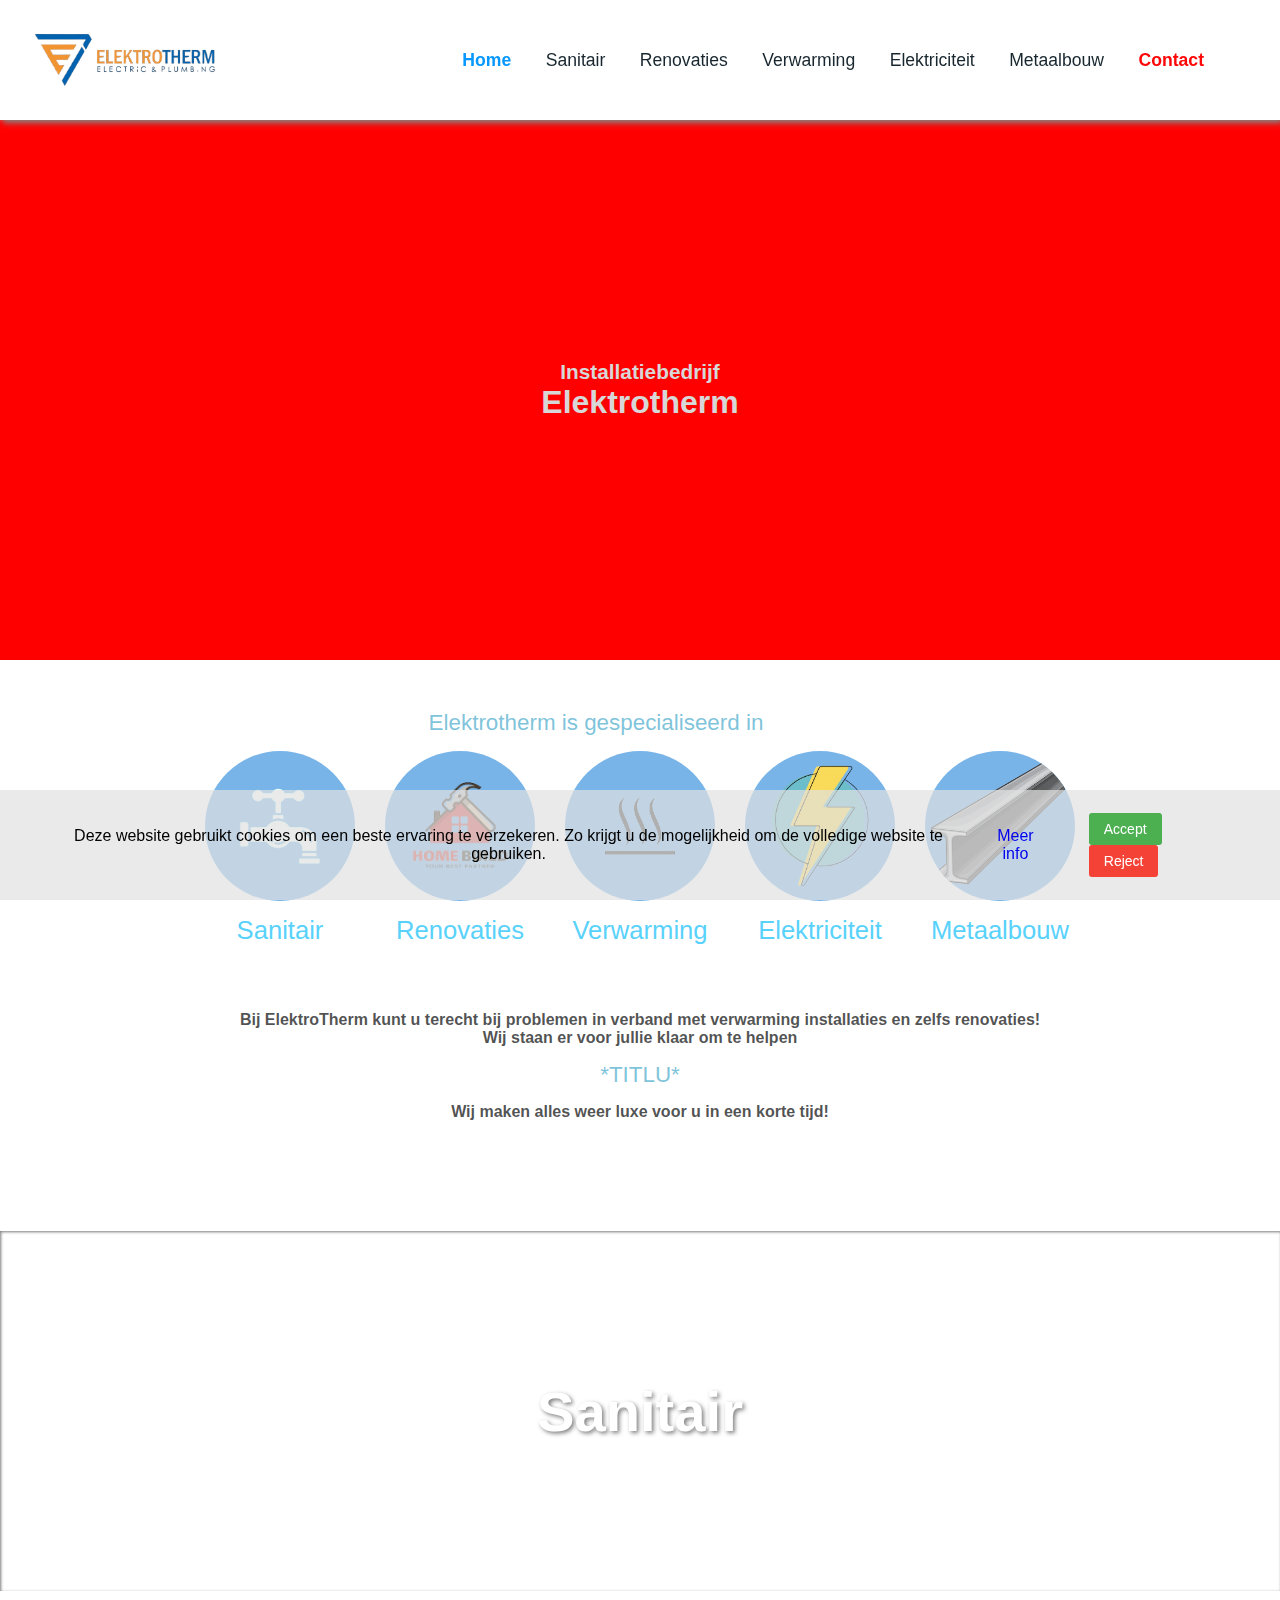
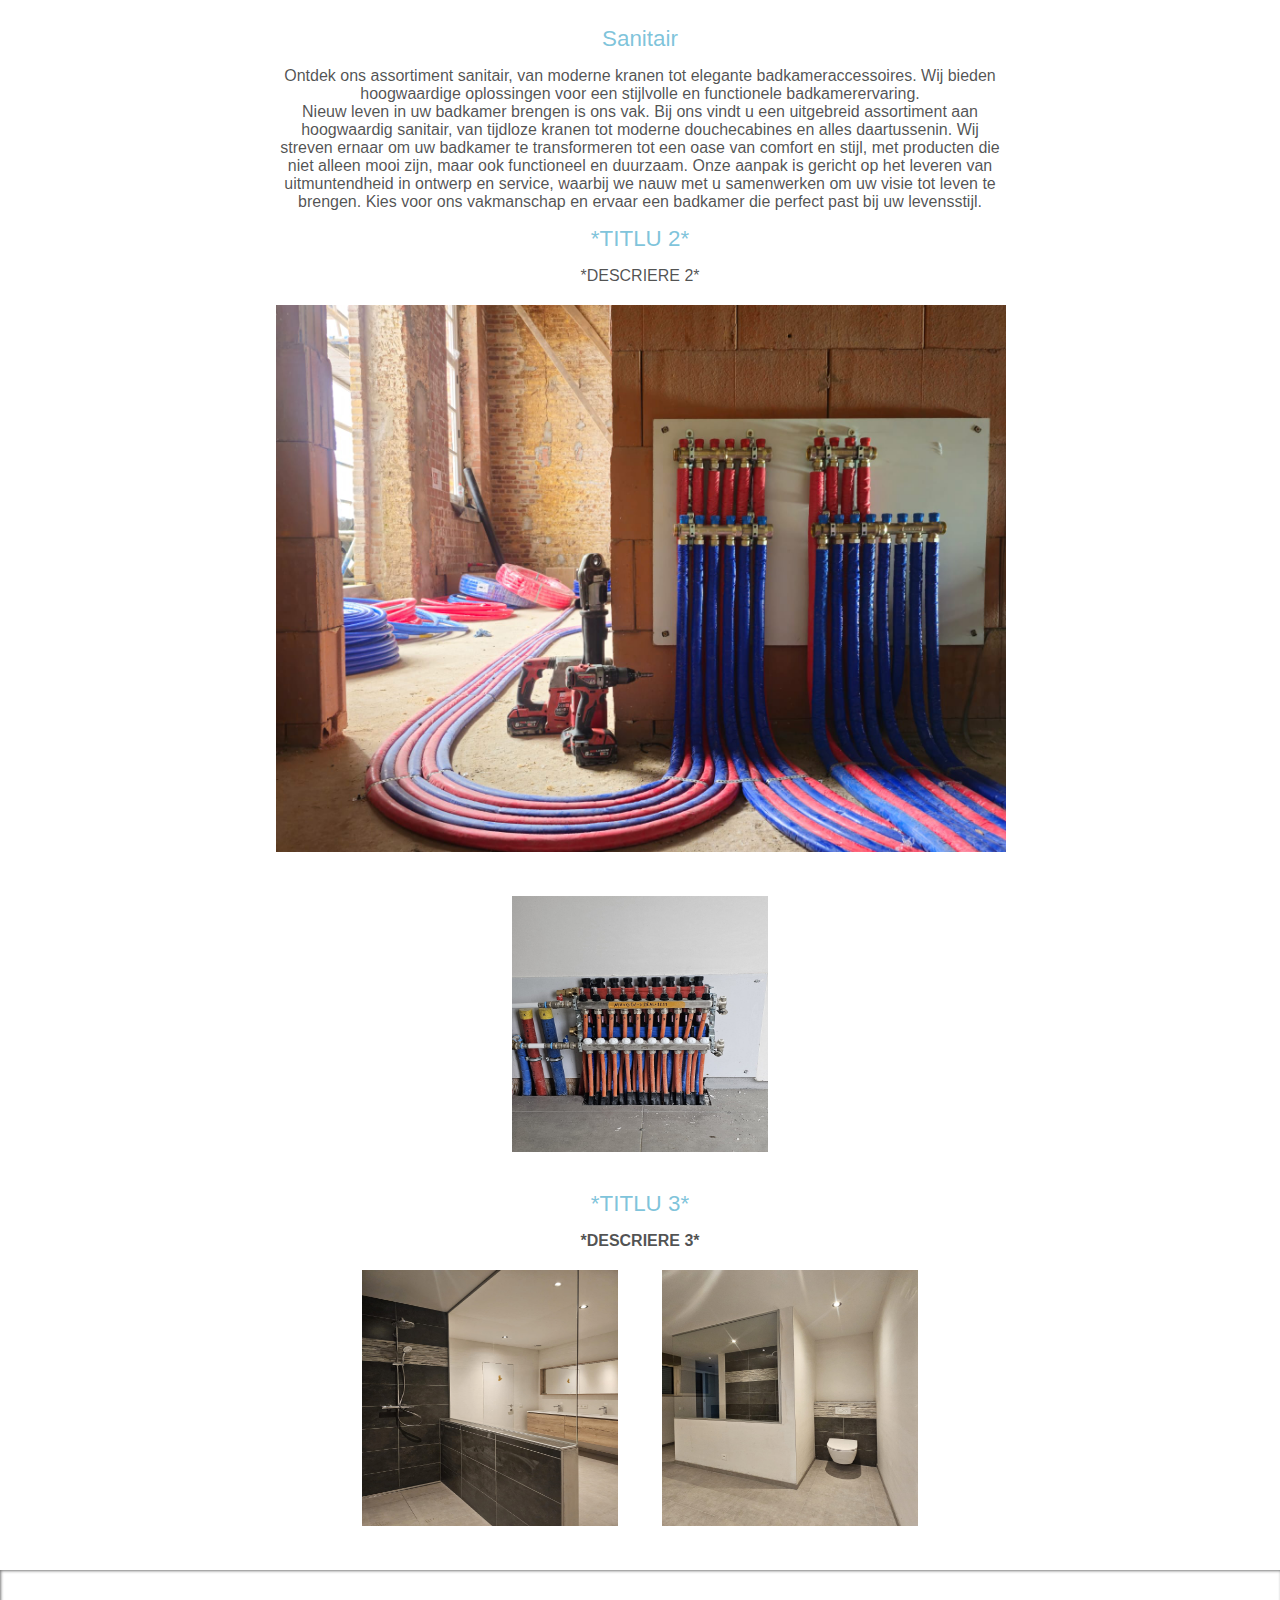
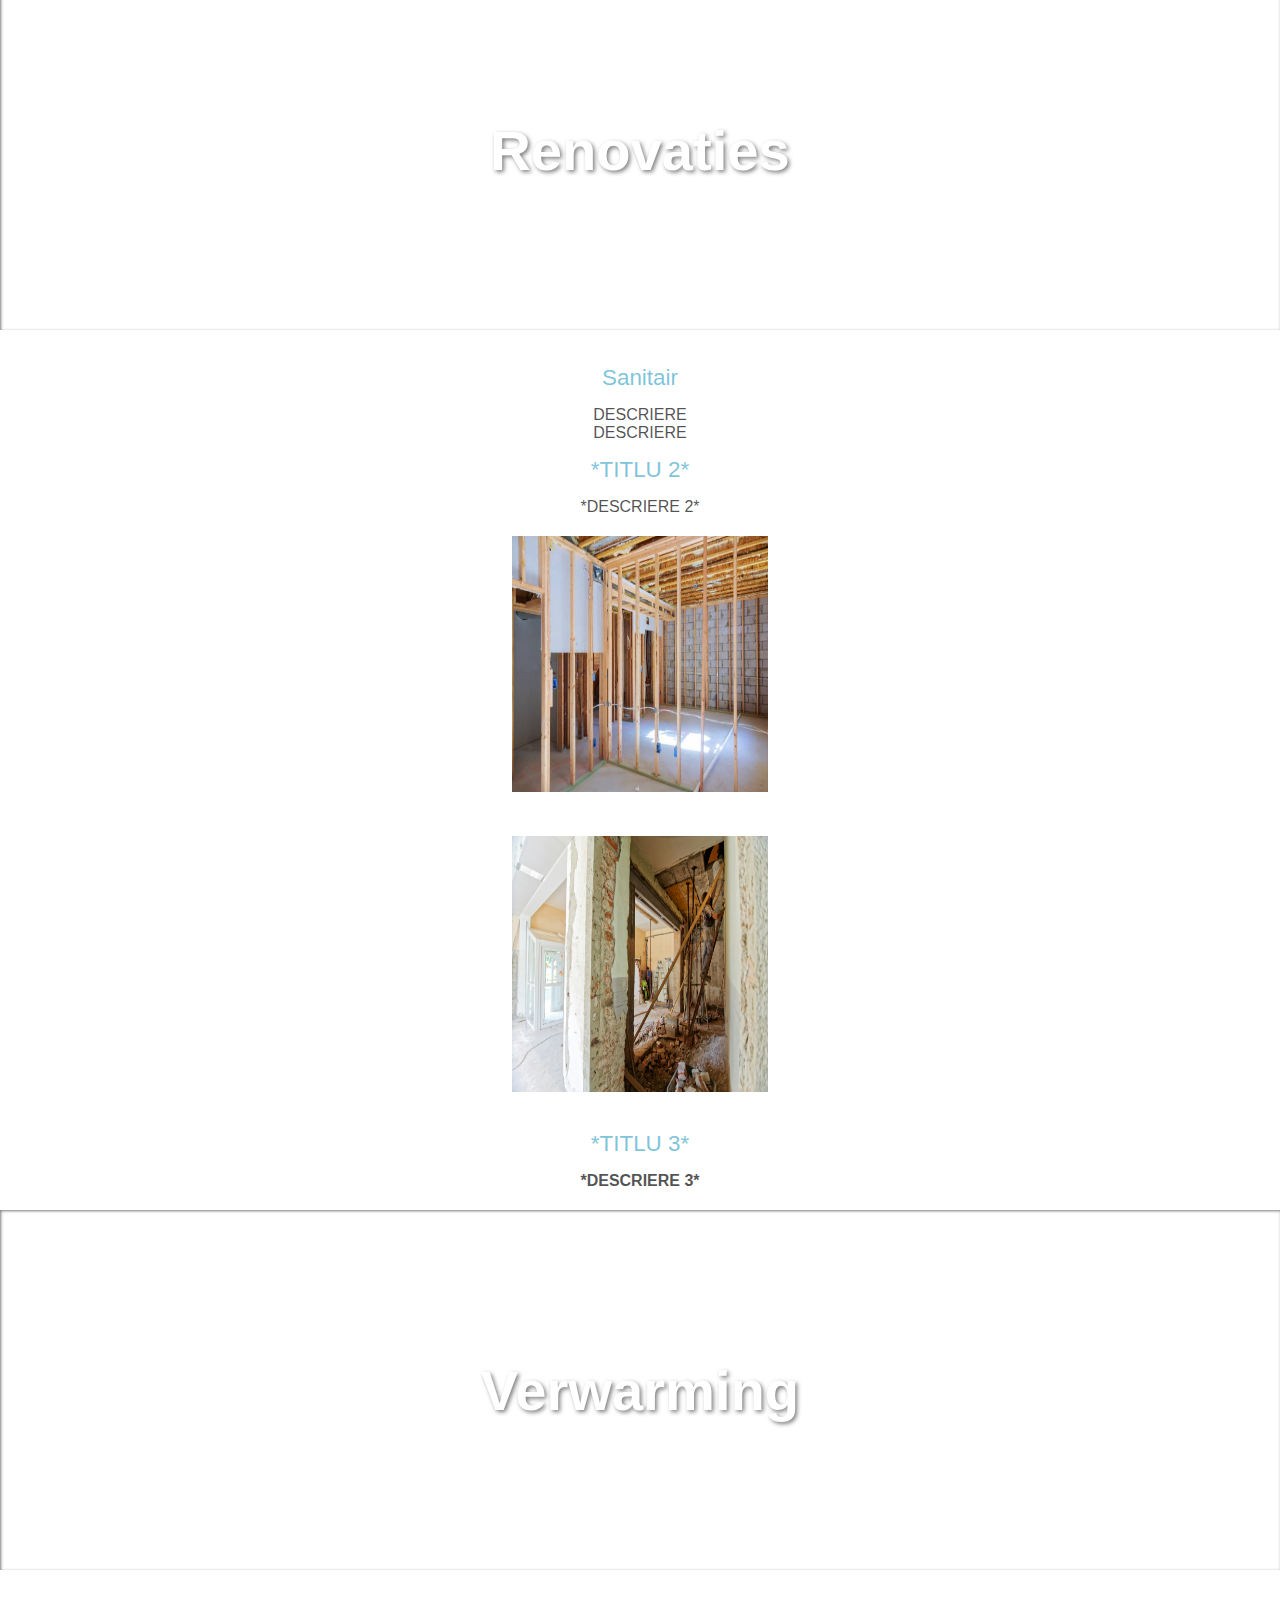
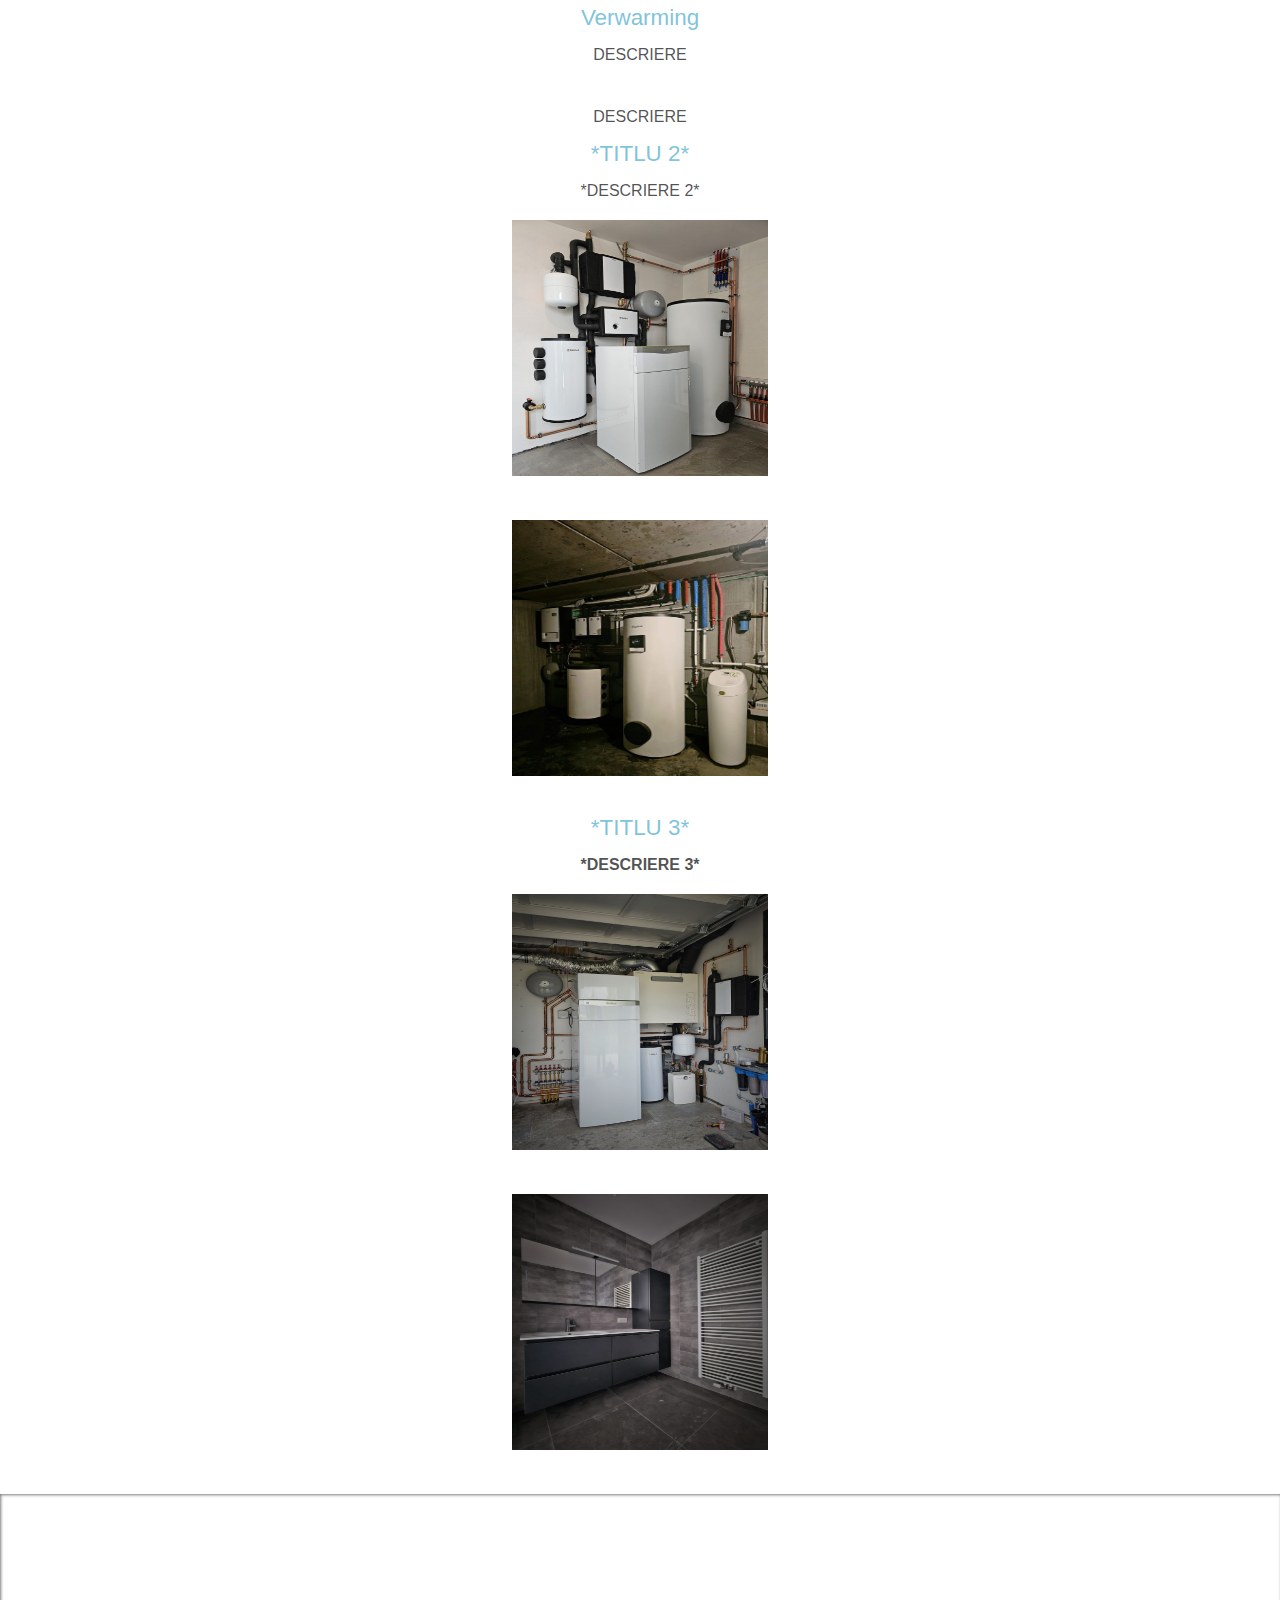
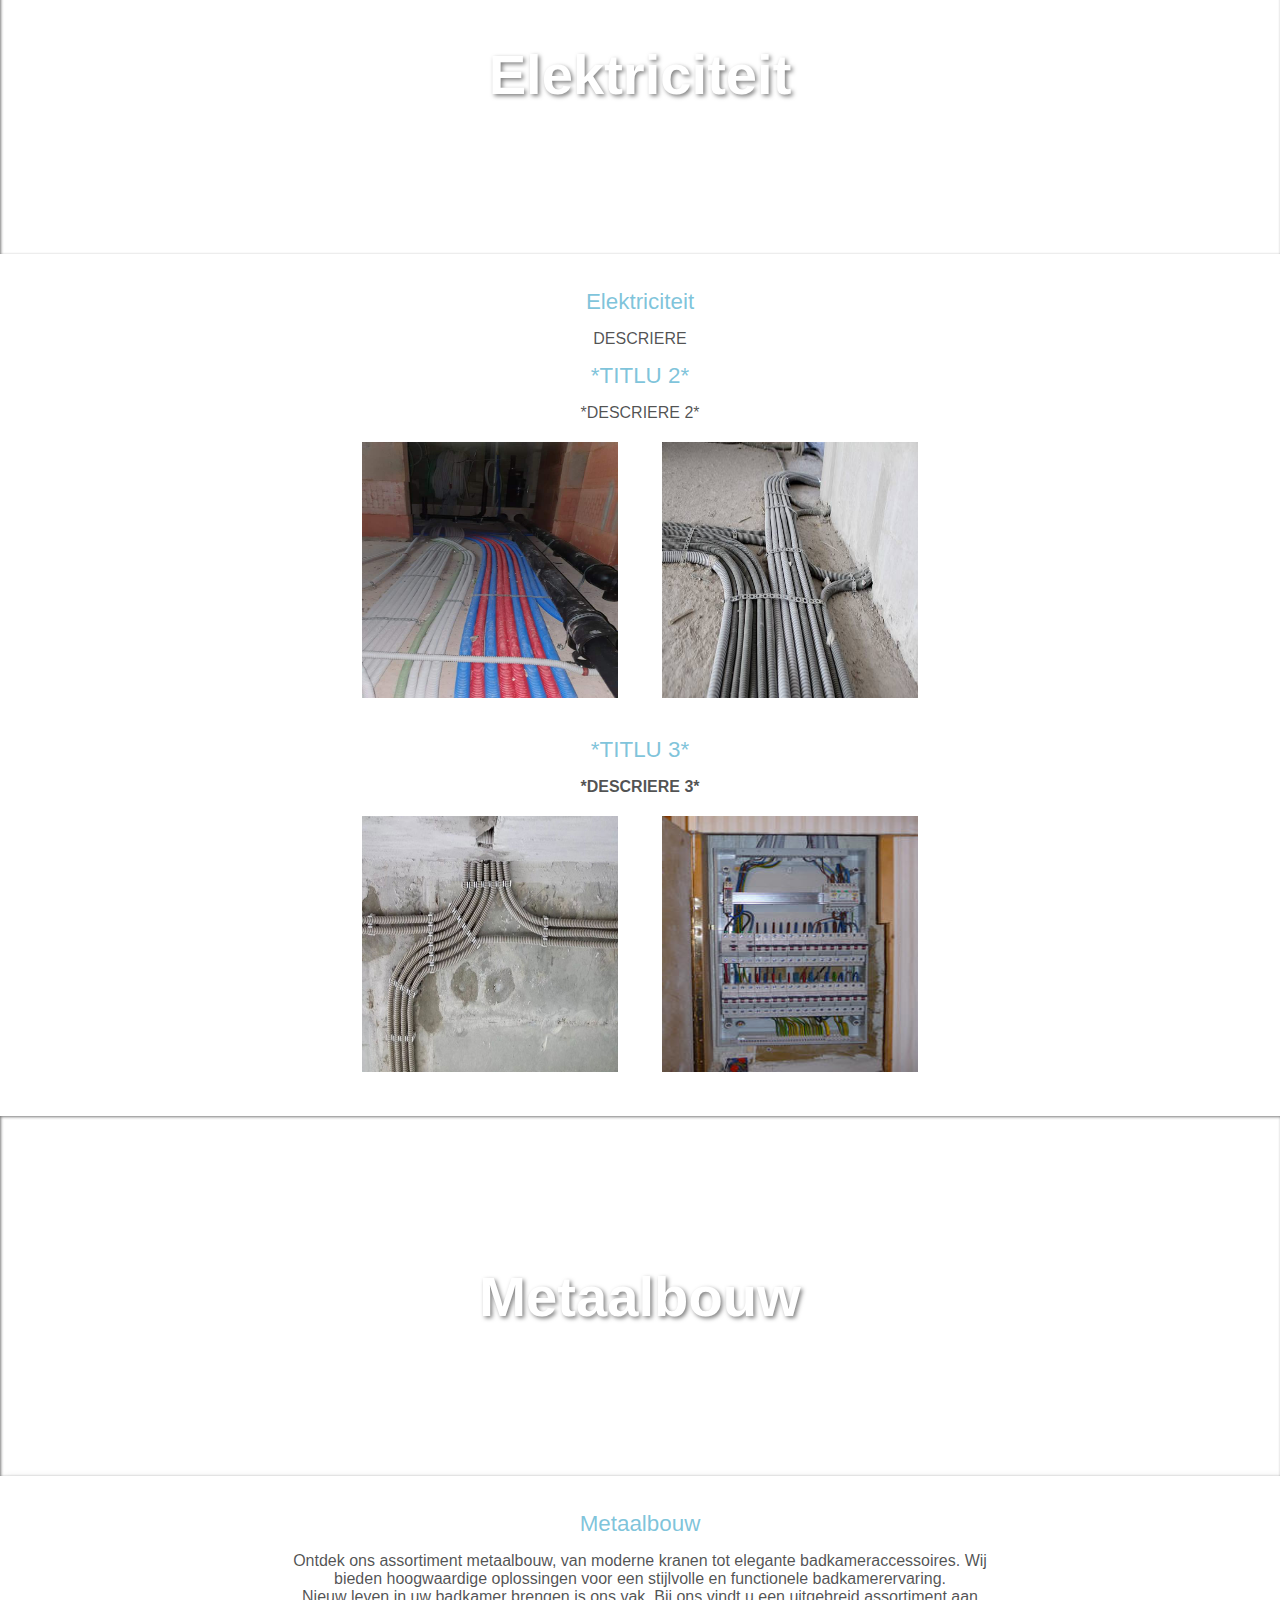
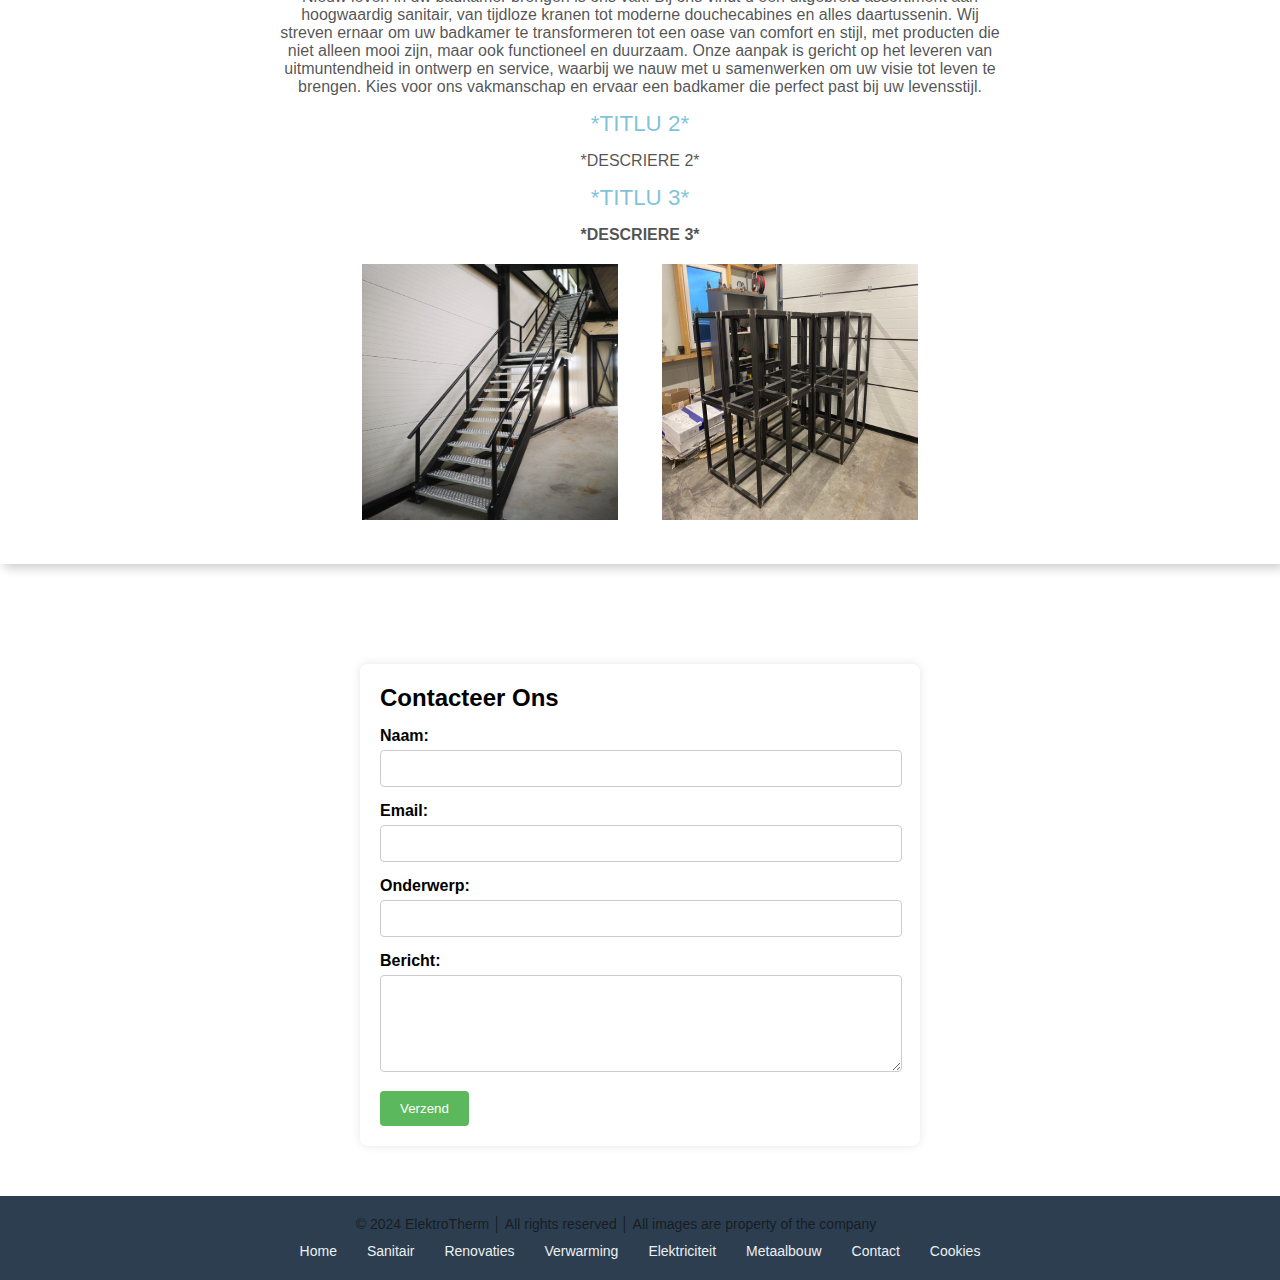
==== commit 3f07ae4a: "Update index.html" ====
--- a/index.html
+++ b/index.html
@@ -92,10 +92,17 @@
                 <p>Elektrotherm</p>
               </div>
               <div class="sliding sliding2">
+                <p>Verwarming</p>
+                <p>Bij Elektrotherm kunt U voor uw verwarming terecht</p>
+                <img src="assets/verwarming-intro.jpg" alt="ERROR">
               </div>
               <div class="sliding sliding3">
+                <p>Verwarming</p>
+                <p>Elektrotherm</p>
               </div>
               <div class="sliding sliding4">
+                <p>Elektriciteit</p>
+                <p>Elektrotherm</p>
               </div>
             </div>
           </div>
@@ -144,16 +151,15 @@
           <div class="sanitair-info">
             <h4>Sanitair</h4>
             <p>Ontdek ons assortiment sanitair, van moderne kranen tot elegante badkameraccessoires. Wij bieden hoogwaardige oplossingen voor een stijlvolle en functionele badkamerervaring.</p>
-            <img src="assets/sanitair6.jpg" alt="Sanitair Image">
             <p>Nieuw leven in uw badkamer brengen is ons vak. Bij ons vindt u een uitgebreid assortiment aan hoogwaardig sanitair, van tijdloze kranen tot moderne douchecabines en alles daartussenin. Wij streven ernaar om uw badkamer te transformeren tot een oase van comfort en stijl, met producten die niet alleen mooi zijn, maar ook functioneel en duurzaam. Onze aanpak is gericht op het leveren van uitmuntendheid in ontwerp en service, waarbij we nauw met u samenwerken om uw visie tot leven te brengen. Kies voor ons vakmanschap en ervaar een badkamer die perfect past bij uw levensstijl.</p>
             <h4>*TITLU 2*</h4>
             <p>*DESCRIERE 2*</p>
-            <img src="assets/sanitair2.jpg" alt="Sanitair Image">
-            <img src="assets/sanitair5.jpg" alt="Sanitair Image">
-            <h4>*TITLU 3*</h4>
-            <h5>*DESCRIERE 3*</h5>
-            <img src="assets/sanitair4.jpg" alt="Sanitair Image">
-            <img src="assets/sanitair3.jpg" alt="Sanitair Image">
+            <img src="assets/sanitair2.jpg" alt="ERROR">
+            <img src="assets/sanitair5.jpg" alt="ERROR">
+            <h4>*TITLU 3*</h4>
+            <h5>*DESCRIERE 3*</h5>
+            <img src="assets/sanitair4.jpg" alt="ERROR">
+            <img src="assets/sanitair3.jpg" alt="ERROR">
           </div>
         </div>
       </div>
@@ -187,12 +193,12 @@
             <p>DESCRIERE</p>
             <h4>*TITLU 2*</h4>
             <p>*DESCRIERE 2*</p>
-            <img src="assets/verwarming1.jpeg" alt="" />
-            <img src="assets/verwarming2.jpeg" alt="" />
-            <h4>*TITLU 3*</h4>
-            <h5>*DESCRIERE 3*</h5>
-            <img src="assets/verwarming3.jpeg" alt="" />
-            <img src="assets/verwarming4.jpeg" alt="" />
+            <img src="assets/verwarming1.jpg" alt="ERROR" />
+            <img src="assets/verwarming2.jpeg" alt="ERROR" />
+            <h4>*TITLU 3*</h4>
+            <h5>*DESCRIERE 3*</h5>
+            <img src="assets/verwarming3.jpeg" alt="ERROR" />
+            <img src="assets/verwarming4.jpeg" alt="ERROR" />
           </div>
        </div>
       </div>
@@ -227,8 +233,8 @@
             <p>*DESCRIERE 2*</p>
             <h4>*TITLU 3*</h4>
             <h5>*DESCRIERE 3*</h5>
-            <img src="assets/metaalbouw1.jpeg" alt="metaalbouw Image">
-            <img src="assets/metaalbouw2.jpg" alt="metaalbouw Image">
+            <img src="assets/metaalbouw1.jpeg" alt="ERROR">
+            <img src="assets/metaalbouw2.jpg" alt="ERROR">
           </div>
         </div>
       </div>
--- a/styles/home.css
+++ b/styles/home.css
@@ -0,0 +1,1084 @@
+* {
+  margin: 0;
+  padding: 0;
+  font-family: Arial, Helvetica, sans-serif;
+}
+
+body {
+  overflow-x: hidden;
+  max-width: 100vw;
+}
+
+/*      MAIN       */
+
+.main-container {
+  margin: 120px 0 0 0;
+}
+
+a {
+  text-decoration: none;
+}
+
+h4 {
+  font-family: "Trebuchet MS", "Lucida Sans Unicode", "Lucida Grande",
+    "Lucida Sans", Arial, sans-serif;
+  color: rgba(79, 174, 205, 0.739);
+  font-size: 1.4rem;
+  font-weight: 500;
+  display: flex;
+  justify-content: center;
+  margin: 15px 20px;
+  text-align: center;
+  max-width: 90vw;
+}
+
+h5 {
+  font-family: "Trebuchet MS", "Lucida Sans Unicode", "Lucida Grande",
+    "Lucida Sans", Arial, sans-serif;
+  color: rgba(15, 16, 17, 0.739);
+  font-size: 1rem;
+  display: flex;
+  justify-content: center;
+  text-align: center;
+  margin: 0 20px;
+  max-width: 90vw;
+}
+
+h6 {
+  color: rgba(15, 16, 17, 0.739);
+  font-size: 1rem;
+  display: flex;
+  justify-content: center;
+  text-align: center;
+  margin: 0 20px;
+  max-width: 90vw;
+}
+
+p {
+  color: rgba(15, 16, 17, 0.739);
+  font-size: 1rem;
+  display: flex;
+  justify-content: center;
+  text-align: center;
+  margin: 0 20px;
+  max-width: 90vw;
+}
+
+/* Adjust elements on mobile devices */
+@media only screen and (max-width: 850px) {
+  h4,
+  h5,
+  h6,
+  p {
+    max-width: 90vw; /* Ensure content fits within the viewport */
+  }
+}
+
+.nav-container img {
+  width: 120px;
+}
+
+.nav-container img.enlarged {
+  width: 180px;
+}
+
+.about-info,
+.sanitair-info,
+.renovaties-info,
+.verwarming-info,
+.metaalbouw-info {
+  width: 90vw; /* Adjust container widths */
+  margin: 0 auto; /* Center the containers */
+  padding: 10px; /* Adjust padding for better spacing */
+}
+
+/*      NAV       */
+
+.nav-container {
+  z-index: 1000000;
+  max-width: 100vw;
+  width: 100%;
+  box-shadow: rgb(129, 129, 129) 3px 3px 6px 0px,
+    rgba(255, 255, 255, 0.5) -3px -3px 6px 1px;
+  display: flex;
+  align-items: center;
+  transition: all 0.3s ease;
+  height: 60px;
+  position: fixed;
+  top: 0;
+  background-color: white;
+  justify-content: space-between;
+}
+
+.nav-container.enlarged {
+  height: 120px;
+}
+
+.nav-container.enlarged a.button {
+  font-size: 1.9rem;
+}
+
+.nav-container img {
+  width: 150px;
+  margin: 0 auto 0 40px;
+  transition: all 0.3s ease;
+}
+
+.nav-container.enlarged img {
+  width: 210px;
+  margin-left: 20px;
+}
+
+.links a {
+  margin: 0 10px;
+  transition: all 0.3s ease;
+}
+
+.nav-container.enlarged a {
+  font-size: 1.1rem;
+  margin-left: 20px;
+}
+
+.links a:first-of-type {
+  color: rgb(7, 152, 255);
+  font-weight: 600;
+}
+
+.links a {
+  color: #18272f;
+  position: relative;
+  text-decoration: none;
+}
+
+.links a:last-of-type {
+  color: rgb(255, 7, 7);
+  font-weight: 600;
+}
+
+.links a::before {
+  content: "";
+  position: absolute;
+  width: 100%;
+  height: 3px;
+  border-radius: 1px;
+  background-color: #18272f;
+  bottom: -3px;
+  left: 0;
+  transform-origin: right;
+  transform: scaleX(0);
+  transition: transform 0.5s cubic-bezier(0.01, 0, 0.1, 1);
+}
+
+.links a:hover::before {
+  transform-origin: left;
+  transform: scaleX(1);
+}
+
+/*      INTRO       */
+
+.main-intro {
+  position: relative;
+  overflow: hidden;
+  width: 100vw;
+  height: 60vh;
+  overflow: hidden;
+}
+
+.slider {
+  display: flex;
+  transition: transform 0.5s ease;
+  box-shadow: rgb(123, 123, 123) 1px 1px 3px 0px inset,
+    rgba(255, 255, 255, 0.5) -1px -1px 3px 0.5px inset;
+}
+
+.sliding {
+  flex: 0 0 100%;
+  overflow: hidden;
+  display: flex;
+  flex-direction: column;
+  justify-content: center;
+  align-items: flex-start;
+  height: 60vh;
+}
+
+.sliding img {
+  width: 100%;
+  z-index: -10;
+}
+
+.sliding1 {
+  background-color: red;
+}
+
+.sliding1 p:first-of-type {
+  font-size: 1.3rem;
+}
+
+.sliding1 p {
+  font-size: 2rem;
+  font-weight: 600;
+  margin: 0 auto;
+  font-family: "Trebuchet MS", "Lucida Sans Unicode", "Lucida Grande",
+    "Lucida Sans", Arial, sans-serif;
+  color: rgb(215, 215, 215);
+}
+
+.prev,
+.next {
+  position: absolute;
+  top: 50%;
+  opacity: 0;
+  color: rgb(255, 255, 255);
+  font-size: 3.5rem;
+  z-index: 2;
+  transition: transform 0.3s ease;
+}
+
+.prev {
+  left: 20px;
+}
+
+.next {
+  right: 20px;
+}
+
+.prev:hover,
+.next:hover {
+  color: gray;
+}
+
+.main-intro:hover .prev {
+  opacity: 1;
+}
+
+.main-intro:hover .next {
+  opacity: 1;
+}
+
+@media only screen and (max-width: 850px) {
+  .prev {
+    left: 20px;
+  }
+
+  .next {
+    right: 20px;
+  }
+  .nav-container img {
+    width: 120px;
+  }
+  .nav-container img.enlarged {
+    width: 180px;
+  }
+}
+
+/*    SPECIALITEITEN    */
+
+.specialiteiten-huge {
+  margin: 50px auto 10px auto;
+}
+
+.specialiteiten-grid {
+  margin: 0 auto;
+  display: grid;
+  grid-template-columns: 150px 150px 150px 150px 150px;
+  grid-template-rows: 150px;
+  gap: 30px;
+  justify-content: center;
+}
+
+@media only screen and (max-width: 1000px) {
+  .specialiteiten-grid {
+    display: grid;
+    grid-template-columns: 150px 150px 150px;
+    grid-template-rows: 150px 150px;
+    gap: 50px;
+  }
+}
+
+@media only screen and (max-width: 600px) {
+  .specialiteiten-grid {
+    display: grid;
+    grid-template-columns: 150px;
+    grid-template-rows: 150px 150px 150px 150px;
+    gap: 50px;
+    margin: 100px 0;
+  }
+}
+
+.specialiteit {
+  display: grid;
+  grid-template-columns: 150px;
+  grid-template-rows: 150px 20px;
+}
+
+.specialiteit a {
+  font-family: "Trebuchet MS", "Lucida Sans Unicode", "Lucida Grande",
+    "Lucida Sans", Arial, sans-serif;
+  display: flex;
+  justify-content: center;
+  margin: 15px 0 0 0;
+  font-size: 1.6rem;
+  color: rgb(89, 210, 251);
+  font-weight: 500;
+}
+
+.specialiteiten-grid img {
+  background-color: #78b4e8;
+  height: 150px;
+  width: 150px;
+  border-radius: 75px;
+}
+
+/*    ABOUT    */
+
+.about-container {
+  display: flex;
+  justify-content: center;
+}
+
+.about-info {
+  margin: 100px 0;
+}
+
+/*    SANITAIR    */
+
+.sanitair-container {
+  position: relative;
+}
+
+.big-sanitair {
+  display: flex;
+  justify-content: center;
+  text-align: center;
+}
+
+.sanitair-intro {
+  box-shadow: rgb(123, 123, 123) 1px 1px 3px 0px inset,
+    rgba(255, 255, 255, 0.5) -1px -1px 3px 0.5px inset;
+  background: url("..assets/sanitair-intro.jpeg") no-repeat center center/cover;
+  height: 40vh;
+  background-attachment: fixed;
+  display: flex;
+  justify-content: center;
+  align-items: center;
+  color: white;
+  font-size: 3em;
+  font-weight: bold;
+  text-shadow: 2px 2px 4px rgba(0, 0, 0, 0.5);
+}
+
+/* Adjust background images on mobile devices */
+@media only screen and (max-width: 850px) {
+  .sanitair-container .sanitair-intro,
+  .renovaties-container .renovaties-intro,
+  .verwarming-container .verwarming-intro,
+  .elektriciteit-container .elektriciteit-intro,
+  .metaalbouw-container .metaalbouw-info {
+    background-size: cover !important; /* Ensure the image covers the entire section */
+    background-position: center !important; /* Center the image */
+    background-attachment: scroll !important; /* Make the image scroll with the content */
+    height: 30vh !important; /* Adjust the height automatically based on the content */
+  }
+
+  .sanitair-intro h3,
+  .renovaties-intro h3,
+  .verwarming-intro h3,
+  .elektriciteit-into h3,
+  .metaalbouw-intro h3 {
+    font-size: 1.2rem;
+  }
+}
+
+.sanitair-info {
+  background-color: white;
+  padding: 20px;
+  width: 60vw;
+  margin: 0 auto;
+}
+
+@media only screen and (max-width: 1200px) {
+  .sanitair-info {
+    width: 55vw;
+  }
+}
+
+@media only screen and (max-width: 850px) {
+  .sanitair-info {
+    width: 60%;
+  }
+}
+
+.sanitair-info img:first-of-type {
+  width: 95%;
+  height: auto;
+}
+
+.sanitair-info img {
+  margin: 15px auto;
+  width: 20vw;
+  height: 20vw;
+  margin: 20px;
+}
+
+@media only screen and (max-width: 1200px) {
+  .sanitair-info img {
+    margin: 15px auto;
+    width: 40vw;
+    height: 40vw;
+  }
+}
+
+@media only screen and (max-width: 850px) {
+  .sanitair-info img {
+    margin: 15px auto;
+    width: 55vw; /* Use vw unit for width */
+    height: 55vw; /* Use vw unit for height */
+  }
+}
+
+/*    RENOVATIES    */
+
+.renovaties-container {
+  position: relative;
+}
+
+.big-renovaties {
+  display: flex;
+  justify-content: center;
+  text-align: center;
+}
+
+.renovaties-intro {
+  box-shadow: rgb(123, 123, 123) 1px 1px 3px 0px inset,
+    rgba(255, 255, 255, 0.5) -1px -1px 3px 0.5px inset;
+
+  background: url("../assets/renovaties-intro.jpg") no-repeat center
+    center/cover;
+  height: 40vh;
+  background-attachment: fixed;
+  display: flex;
+  justify-content: center;
+  align-items: center;
+  color: white;
+  font-size: 3em;
+  font-weight: bold;
+  text-shadow: 2px 2px 4px rgba(0, 0, 0, 0.5);
+}
+
+.renovaties-info {
+  background-color: white;
+  padding: 20px;
+  width: 60vw;
+  margin: 0 auto;
+}
+
+@media only screen and (max-width: 1400px) {
+  .renovaties-info {
+    width: 45vw;
+  }
+}
+
+@media only screen and (max-width: 1000px) {
+  .renovaties-info {
+    width: 60vw;
+  }
+}
+
+@media only screen and (max-width: 850px) {
+  .renovaties-info {
+    width: 60%;
+  }
+}
+
+.renovaties-info img {
+  margin: 15px auto;
+  width: 20vw;
+  height: 20vw;
+  margin: 20px;
+}
+
+@media only screen and (max-width: 1200px) {
+  .renovaties-info img {
+    margin: 15px auto;
+    width: 40vw;
+    height: 40vw;
+  }
+}
+
+@media only screen and (max-width: 850px) {
+  .renovaties-info img {
+    margin: 15px auto;
+    width: 60vw; /* Use vw unit for width */
+    height: 60vw; /* Use vw unit for height */
+  }
+}
+
+/*    VERWARMING    */
+
+.verwarming-container {
+  position: relative;
+}
+
+.big-verwarming {
+  display: flex;
+  justify-content: center;
+  text-align: center;
+}
+
+.verwarming-intro {
+  box-shadow: rgb(123, 123, 123) 1px 1px 3px 0px inset,
+    rgba(255, 255, 255, 0.5) -1px -1px 3px 0.5px inset;
+
+  background: url("../assets/verwarming-intro.jpg") no-repeat center
+    center/cover;
+  height: 40vh;
+  background-attachment: fixed;
+  display: flex;
+  justify-content: center;
+  align-items: center;
+  color: white;
+  font-size: 3em;
+  font-weight: bold;
+  text-shadow: 2px 2px 4px rgba(0, 0, 0, 0.5);
+}
+
+.verwarming-info {
+  background-color: white;
+  padding: 20px;
+  width: 60vw;
+  margin: 0 auto;
+}
+
+@media only screen and (max-width: 1400px) {
+  .verwarming-info {
+    width: 45vw;
+  }
+}
+
+@media only screen and (max-width: 1000px) {
+  .verwarming-info {
+    width: 60vw;
+  }
+}
+
+@media only screen and (max-width: 850px) {
+  .verwamring-info {
+    width: 60%;
+  }
+}
+
+.verwarming-info img:first-of-type {
+  width: 95%;
+  height: auto;
+}
+
+.verwarming-info img {
+  margin: 15px auto;
+  width: 20vw;
+  height: 20vw;
+  margin: 20px;
+}
+
+@media only screen and (max-width: 1200px) {
+  .verwarming-info img {
+    margin: 15px auto;
+    width: 40vw;
+    height: 40vw;
+  }
+}
+
+@media only screen and (max-width: 850px) {
+  .verwarming-info img {
+    margin: 15px auto;
+    width: 60vw; /* Use vw unit for width */
+    height: 60vw; /* Use vw unit for height */
+  }
+}
+
+/*    ELEKTRICITEIT   */
+
+.elektriciteit-container {
+  position: relative;
+}
+
+.big-elektriciteit {
+  display: flex;
+  justify-content: center;
+  text-align: center;
+}
+
+.elektriciteit-intro {
+  box-shadow: rgb(123, 123, 123) 1px 1px 3px 0px inset,
+    rgba(255, 255, 255, 0.5) -1px -1px 3px 0.5px inset;
+  background: url("../assets/electric-intro.jpg") no-repeat center center/cover;
+  height: 40vh;
+  background-attachment: fixed;
+  display: flex;
+  justify-content: center;
+  align-items: center;
+  color: white;
+  font-size: 3em;
+  font-weight: bold;
+  text-shadow: 2px 2px 4px rgba(0, 0, 0, 0.5);
+}
+
+.elektriciteit-info {
+  background-color: white;
+  padding: 20px;
+  width: 60vw;
+  margin: 0 auto;
+}
+
+@media only screen and (max-width: 1000px) {
+  .elektriciteit-info {
+    width: 60vw;
+  }
+}
+
+@media only screen and (max-width: 850px) {
+  .elektriciteit-info {
+    width: 60%;
+  }
+}
+
+.elektriciteit-info img {
+  margin: 15px auto;
+  width: 20vw;
+  height: 20vw;
+  margin: 20px;
+}
+
+@media only screen and (max-width: 1200px) {
+  .elektriciteit-info img {
+    margin: 15px auto;
+    width: 40vw;
+    height: 40vw;
+  }
+}
+
+@media only screen and (max-width: 850px) {
+  .elektriciteit-info img {
+    margin: 15px auto;
+    width: 60vw; /* Use vw unit for width */
+    height: 60vw; /* Use vw unit for height */
+  }
+}
+
+/*    METAALBOUW    */
+
+.metaalbouw-container {
+  position: relative;
+}
+
+.big-metaalbouw {
+  display: flex;
+  justify-content: center;
+  text-align: center;
+  box-shadow: 4px 4px 10px rgba(0, 0, 0, 0.2);
+}
+
+.metaalbouw-intro {
+  box-shadow: rgb(123, 123, 123) 1px 1px 3px 0px inset,
+    rgba(255, 255, 255, 0.5) -1px -1px 3px 0.5px inset;
+  background: url("../assets/metaalbouw-intro.jpg") no-repeat center
+    center/cover;
+  height: 40vh;
+  background-attachment: fixed;
+  display: flex;
+  justify-content: center;
+  align-items: center;
+  color: white;
+  font-size: 3em;
+  font-weight: bold;
+  text-shadow: 2px 2px 4px rgba(0, 0, 0, 0.5);
+}
+
+.metaalbouw-info {
+  background-color: white;
+  padding: 20px;
+  width: 60vw;
+  margin: 0 auto;
+}
+
+@media only screen and (max-width: 1000px) {
+  .metaalbouw-info {
+    width: 60vw;
+  }
+}
+
+@media only screen and (max-width: 850px) {
+  .metaalbouw-info {
+    width: 60%;
+  }
+}
+
+.metaalbouw-info img {
+  margin: 15px auto;
+  width: 20vw;
+  height: 20vw;
+  margin: 20px;
+}
+
+@media only screen and (max-width: 1200px) {
+  .metaalbouw-info img {
+    margin: 15px auto;
+    width: 40vw;
+    height: 40vw;
+  }
+}
+
+@media only screen and (max-width: 850px) {
+  .metaalbouw-info img {
+    margin: 15px auto;
+    width: 60vw; /* Use vw unit for width */
+    height: 60vw; /* Use vw unit for height */
+  }
+}
+
+/*      CONTACT       */
+
+.contact-container {
+  display: flex;
+  justify-content: center;
+  background-color: lightgray;
+}
+
+.contact-form-container {
+  background-color: #fff;
+  padding: 20px 40px 20px 20px;
+  box-shadow: 0 0 10px rgba(0, 0, 0, 0.1);
+  border-radius: 8px;
+  width: 100%;
+  max-width: 500px;
+  margin: 100px auto 50px auto;
+}
+
+.contact-form h2 {
+  margin-bottom: 15px;
+}
+
+.contact-form label {
+  display: block;
+  margin-bottom: 5px;
+  font-weight: bold;
+}
+
+.contact-form input,
+.contact-form textarea {
+  width: 100%;
+  padding: 10px;
+  margin-bottom: 15px;
+  border: 1px solid #ccc;
+  border-radius: 4px;
+}
+
+.contact-form button {
+  background-color: #5cb85c;
+  color: #fff;
+  border: none;
+  padding: 10px 20px;
+  border-radius: 4px;
+  cursor: pointer;
+}
+
+.contact-form button:hover {
+  background-color: #4cae4c;
+}
+
+/*      FOOTER       */
+
+.footer {
+  background-color: #2c3e50;
+  color: #ecf0f1;
+  padding: 20px 0;
+  text-align: center;
+  position: relative;
+  bottom: 0;
+  width: 100%;
+}
+
+.footer-content {
+  max-width: 1200px;
+  margin: 0 auto;
+  padding: 0 20px;
+}
+
+.footer p {
+  margin: 0;
+  padding: 0;
+  font-size: 14px;
+}
+
+.footer-nav ul {
+  list-style: none;
+  padding: 0;
+  margin: 10px 0 0;
+  display: flex;
+  justify-content: center;
+}
+
+.footer-nav li {
+  margin: 0 15px;
+}
+
+.footer-nav a {
+  color: #ecf0f1;
+  text-decoration: none;
+  font-size: 14px;
+}
+
+.footer-nav a:hover {
+  text-decoration: underline;
+}
+
+/*          RESPONSIVE          */
+@media only screen and (max-width: 1000px) {
+  .footer-nav ul {
+    display: flex;
+    flex-direction: column;
+    margin: 10px auto 0 20vw;
+    align-items: flex-start;
+  }
+}
+
+@media only screen and (max-width: 1100px) {
+  .nav-links {
+    opacity: 0;
+  }
+}
+
+@media only screen and (min-width: 1100px) {
+  .dropdown {
+    opacity: 0;
+  }
+}
+
+/*      INTRO       */
+
+/*  NAV */
+:root {
+  --button-background: dodgerblue;
+  --button-color: white;
+
+  --dropdown-highlight: dodgerblue;
+  --dropdown-width: 160px;
+  --dropdown-background: rgb(240, 240, 240);
+  --dropdown-color: black;
+}
+
+a.button {
+  display: inline-block;
+  border: none;
+  font-size: 1.5rem;
+  cursor: pointer;
+}
+
+a.button:active {
+  filter: brightness(75%);
+}
+
+/* Dropdown styles */
+.dropdown {
+  position: relative;
+  right: 50px;
+  padding: 0;
+  margin-right: 1em;
+  border: none;
+}
+
+.dropdown summary {
+  list-style: none;
+  list-style-type: none;
+}
+
+.dropdown > summary::-webkit-details-marker {
+  display: none;
+}
+
+.dropdown summary:focus {
+  outline: none;
+}
+
+.dropdown ul {
+  position: absolute;
+  margin: 20px 5px 1px 5px;
+  padding: 0;
+  width: var(--dropdown-width);
+  left: 50%; /* Center the dropdown */
+  transform: translateX(-50%); /* Adjust position to be centered */
+  box-sizing: border-box; /* Ensure the width includes padding and border */
+  z-index: 500;
+  background: var(--dropdown-background);
+  border-radius: 6px;
+  list-style: none;
+  overflow: hidden; /* Hide any overflow content */
+}
+
+/* Adjust margin if needed */
+.dropdown ul li {
+  padding: 0;
+  margin: 0;
+}
+
+.dropdown ul li a:link,
+.dropdown ul li a:visited {
+  display: block; /* Full width of the container */
+  padding: 10px 0.8rem;
+  box-sizing: border-box; /* Ensure padding is included in the width */
+  color: var(--dropdown-color);
+  text-decoration: none;
+}
+
+.dropdown ul li a:hover {
+  background-color: var(--dropdown-highlight);
+  color: var(--dropdown-background);
+}
+
+/* Dropdown triangle */
+.dropdown ul::before {
+  content: " ";
+  position: absolute;
+  width: 0;
+  height: 0;
+  top: -10px;
+  left: 50%; /* Centered the triangle */
+  margin-left: -10px;
+  border-style: solid;
+  border-width: 0 10px 10px 10px;
+  border-color: transparent transparent var(--dropdown-background) transparent;
+}
+
+/* Close the dropdown with outside clicks */
+.dropdown > summary::before {
+  display: none;
+}
+
+.dropdown[open] > summary::before {
+  content: " ";
+  display: block;
+  position: fixed;
+  top: 0;
+  right: 0;
+  left: 0;
+  bottom: 0;
+  z-index: 1;
+}
+
+/* Hide small logo by default */
+.small-logo {
+  display: none;
+}
+
+/* Media query for smaller screens */
+@media (max-width: 850px) {
+  .big-logo {
+    display: none;
+  }
+
+  .small-logo {
+    display: block;
+    margin-left: 3vw;
+  }
+
+  .nav-links {
+    display: none;
+  }
+  .small-logo {
+    max-width: 50px;
+    height: 50px;
+  }
+}
+
+/*    COOKIE BANNER   */
+
+.cookie-banner {
+  position: fixed;
+  bottom: -100px; /* Start off-screen */
+  left: 0;
+  right: 0;
+  background-color: #e1e1e1b4;
+  color: white;
+  display: flex;
+  align-items: center;
+  padding: 15px;
+  font-size: 14px;
+  z-index: 1000;
+  transform: translateY(100px); /* Start off-screen with a slight offset */
+  transition: transform 0.5s ease-out; /* Slide in transition */
+}
+
+.cookie-banner.visible {
+  bottom: 0; /* Move to the visible position */
+  transform: translateY(0); /* Slide into view */
+}
+
+.cookie-banner p {
+  color: black;
+  font-weight: 500;
+}
+
+.cookie-btns {
+  margin-left: auto;
+  padding: 8px 15px;
+  font-size: 14px;
+  border: none;
+  cursor: pointer;
+}
+
+.cookie-btn {
+  margin: 0 5px;
+  padding: 8px 15px;
+  font-size: 14px;
+  border: none;
+  cursor: pointer;
+  border-radius: 3px;
+}
+
+.accept {
+  background-color: #4caf50;
+  color: white;
+}
+
+.accept:hover {
+  color: lightgray;
+  background-color: rgb(49, 109, 49);
+}
+
+.reject {
+  background-color: #f44336;
+  color: white;
+}
+
+.reject:hover {
+  color: lightgray;
+  background-color: #e02a1d;
+}
+
+.contact-form-container {
+  position: relative; /* Ensures that the overlay is positioned relative to this container */
+}
+
+.contact-overlay {
+  display: none; /* Hidden by default */
+  background-color: rgba(0, 0, 0, 0.5);
+  color: white;
+  padding: 20px;
+  position: absolute;
+  top: 0;
+  left: 0;
+  width: 100%;
+  height: 100%;
+  display: flex;
+  align-items: center;
+  justify-content: center;
+  z-index: 1000;
+}
+
+.contact-overlay p {
+  margin: 0;
+}
+
+.contact-overlay a {
+  color: #4caf50; /* Link color */
+  text-decoration: underline;
+}
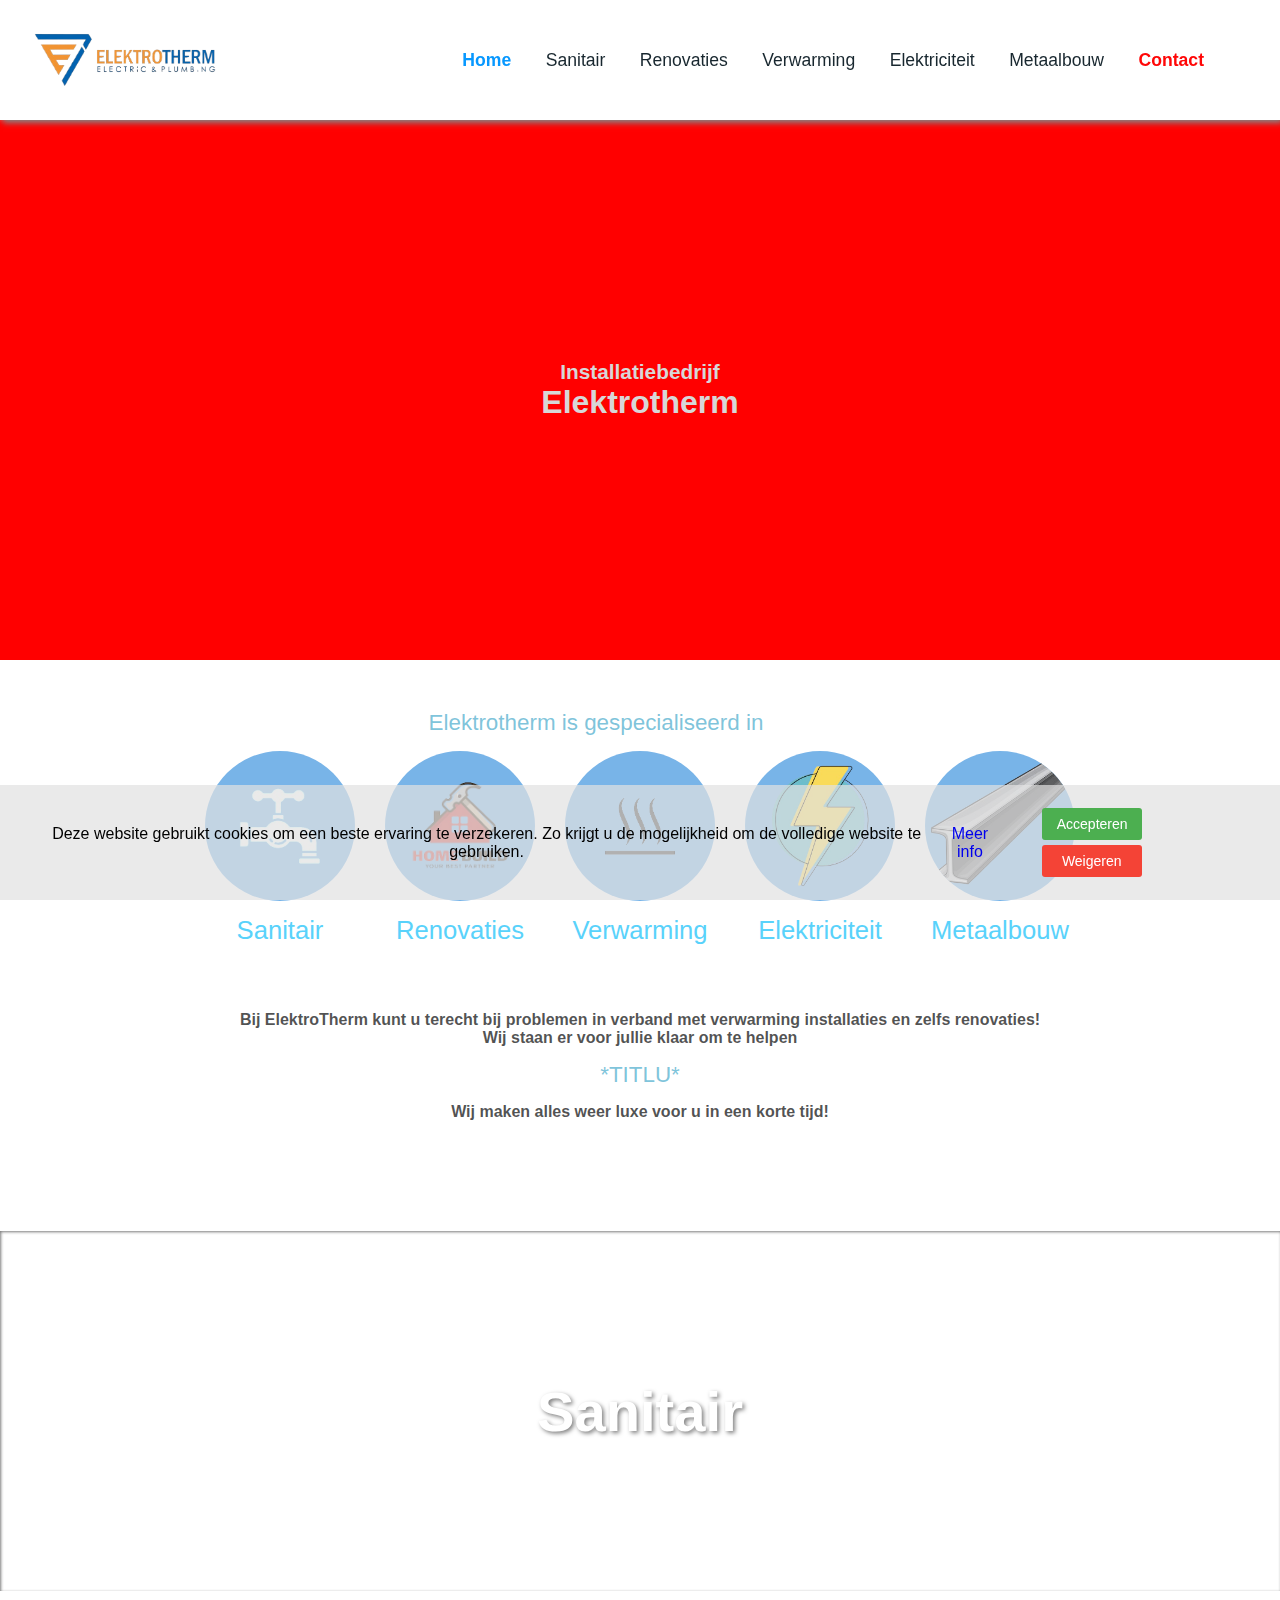
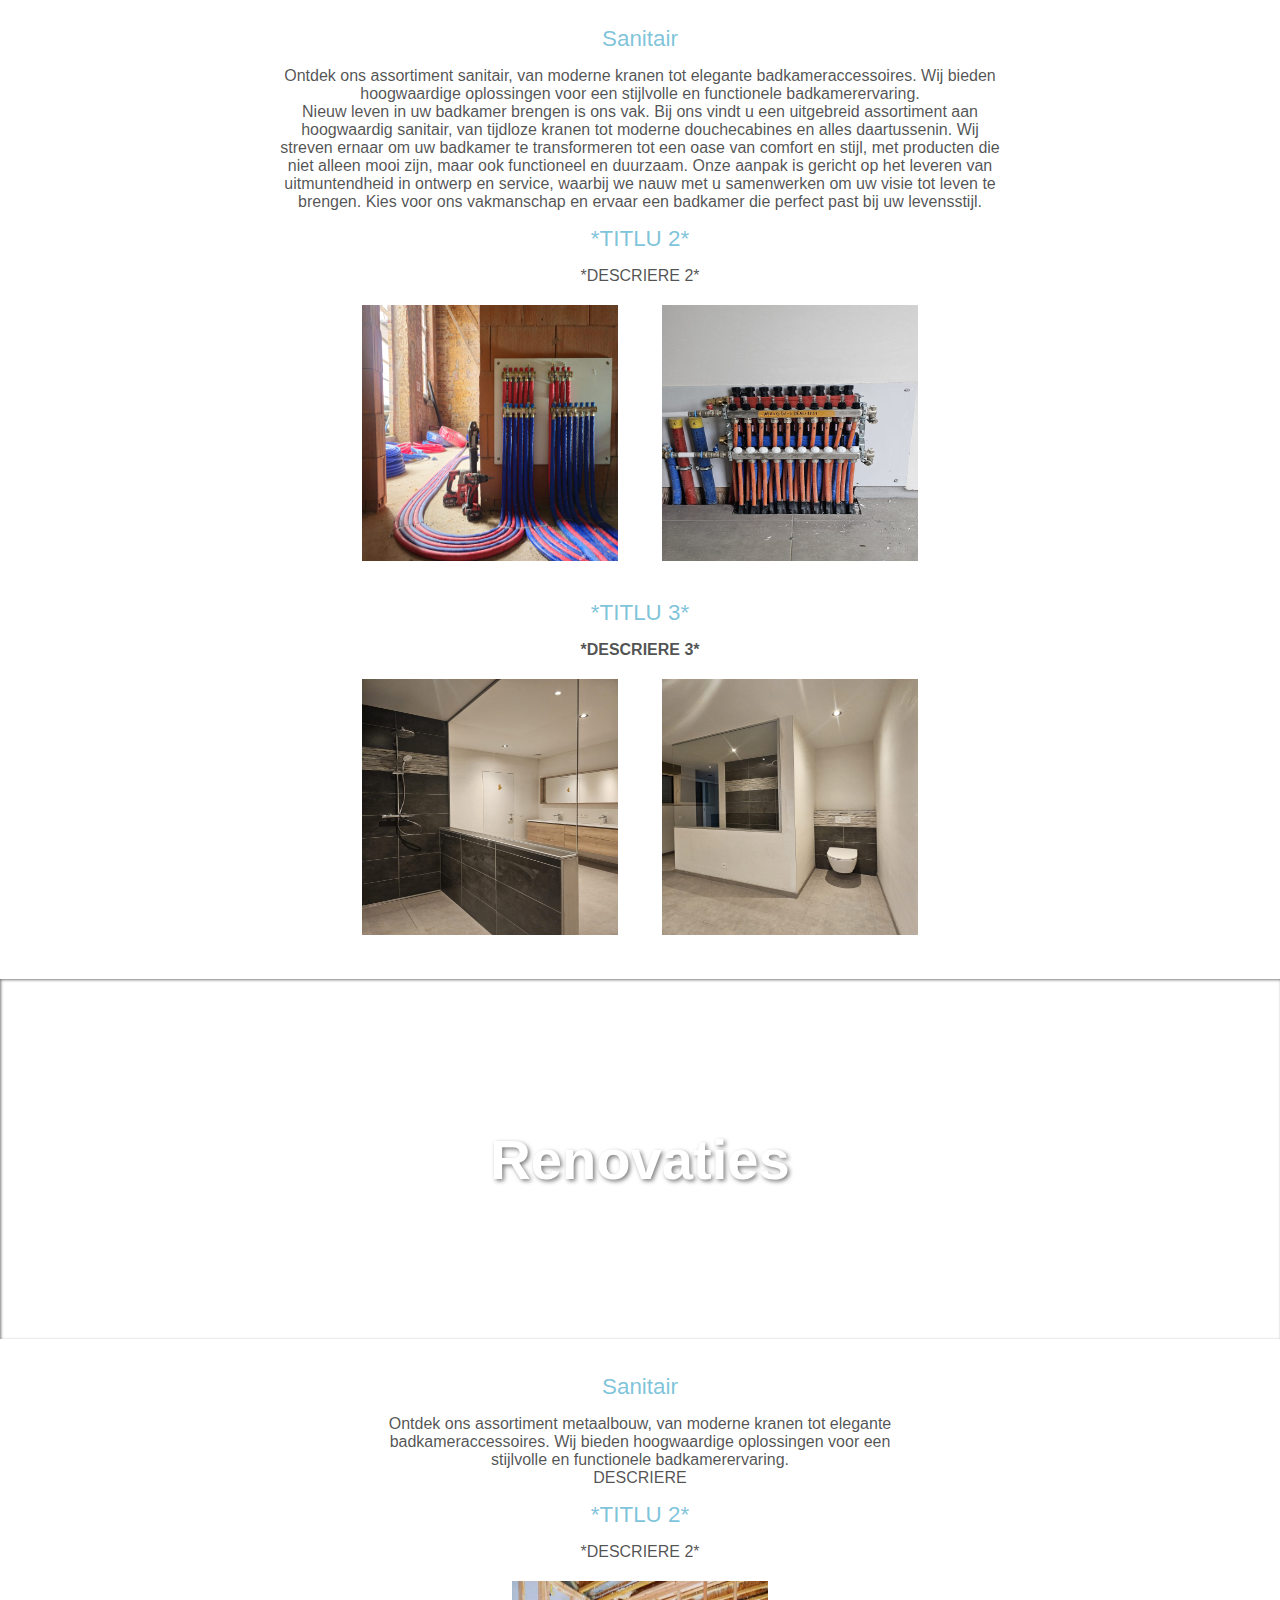
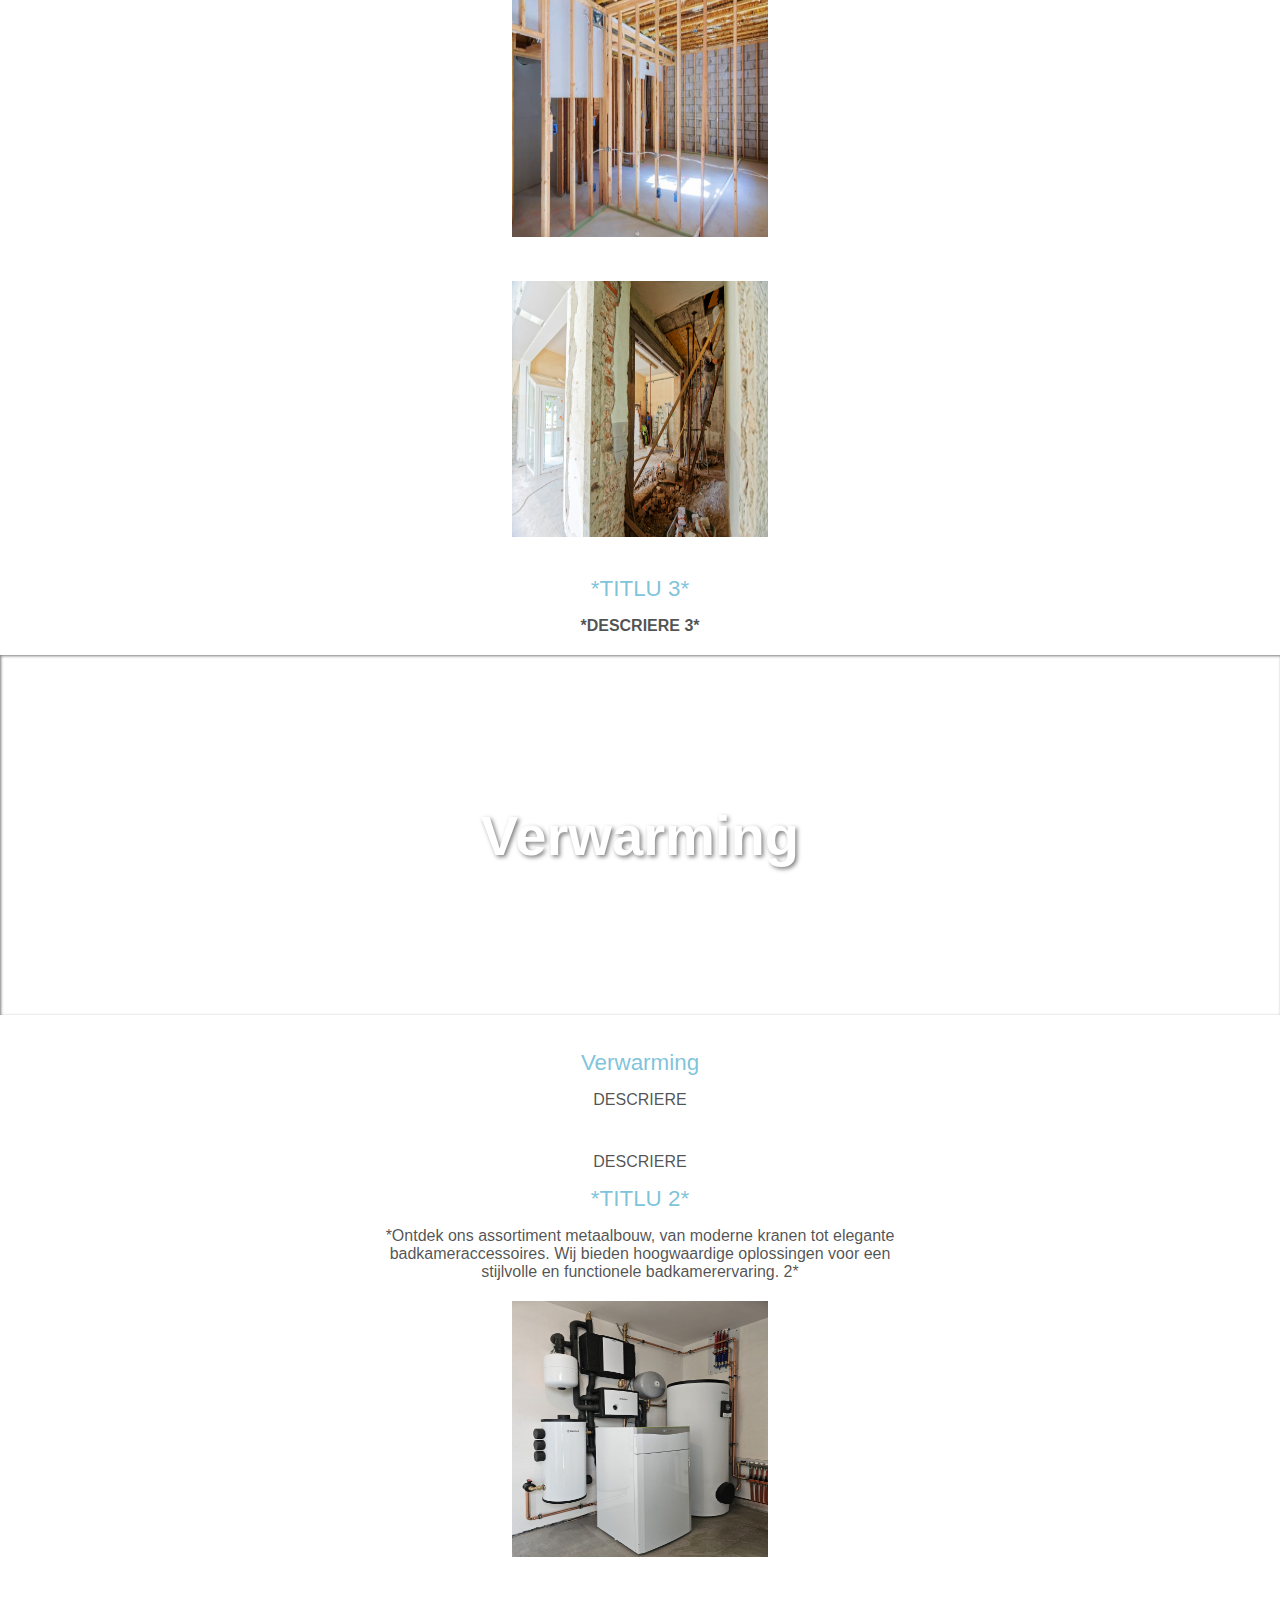
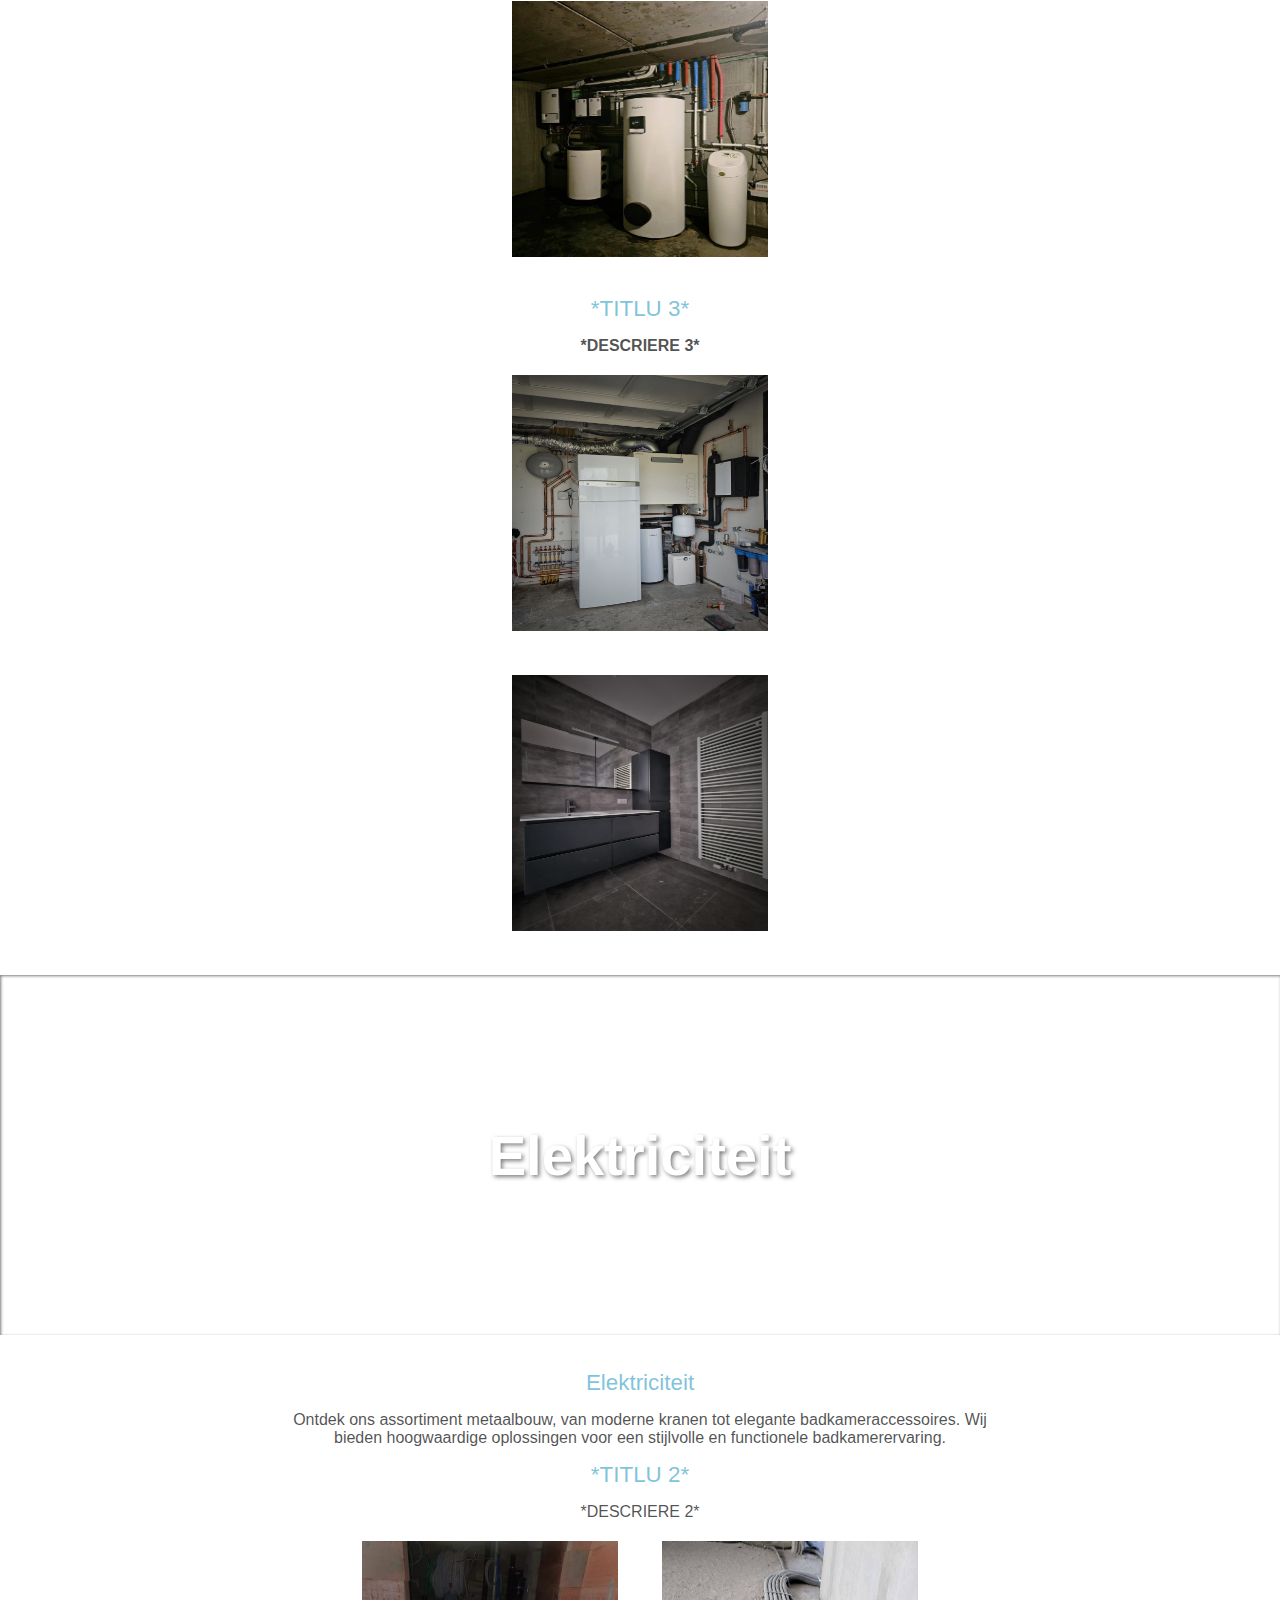
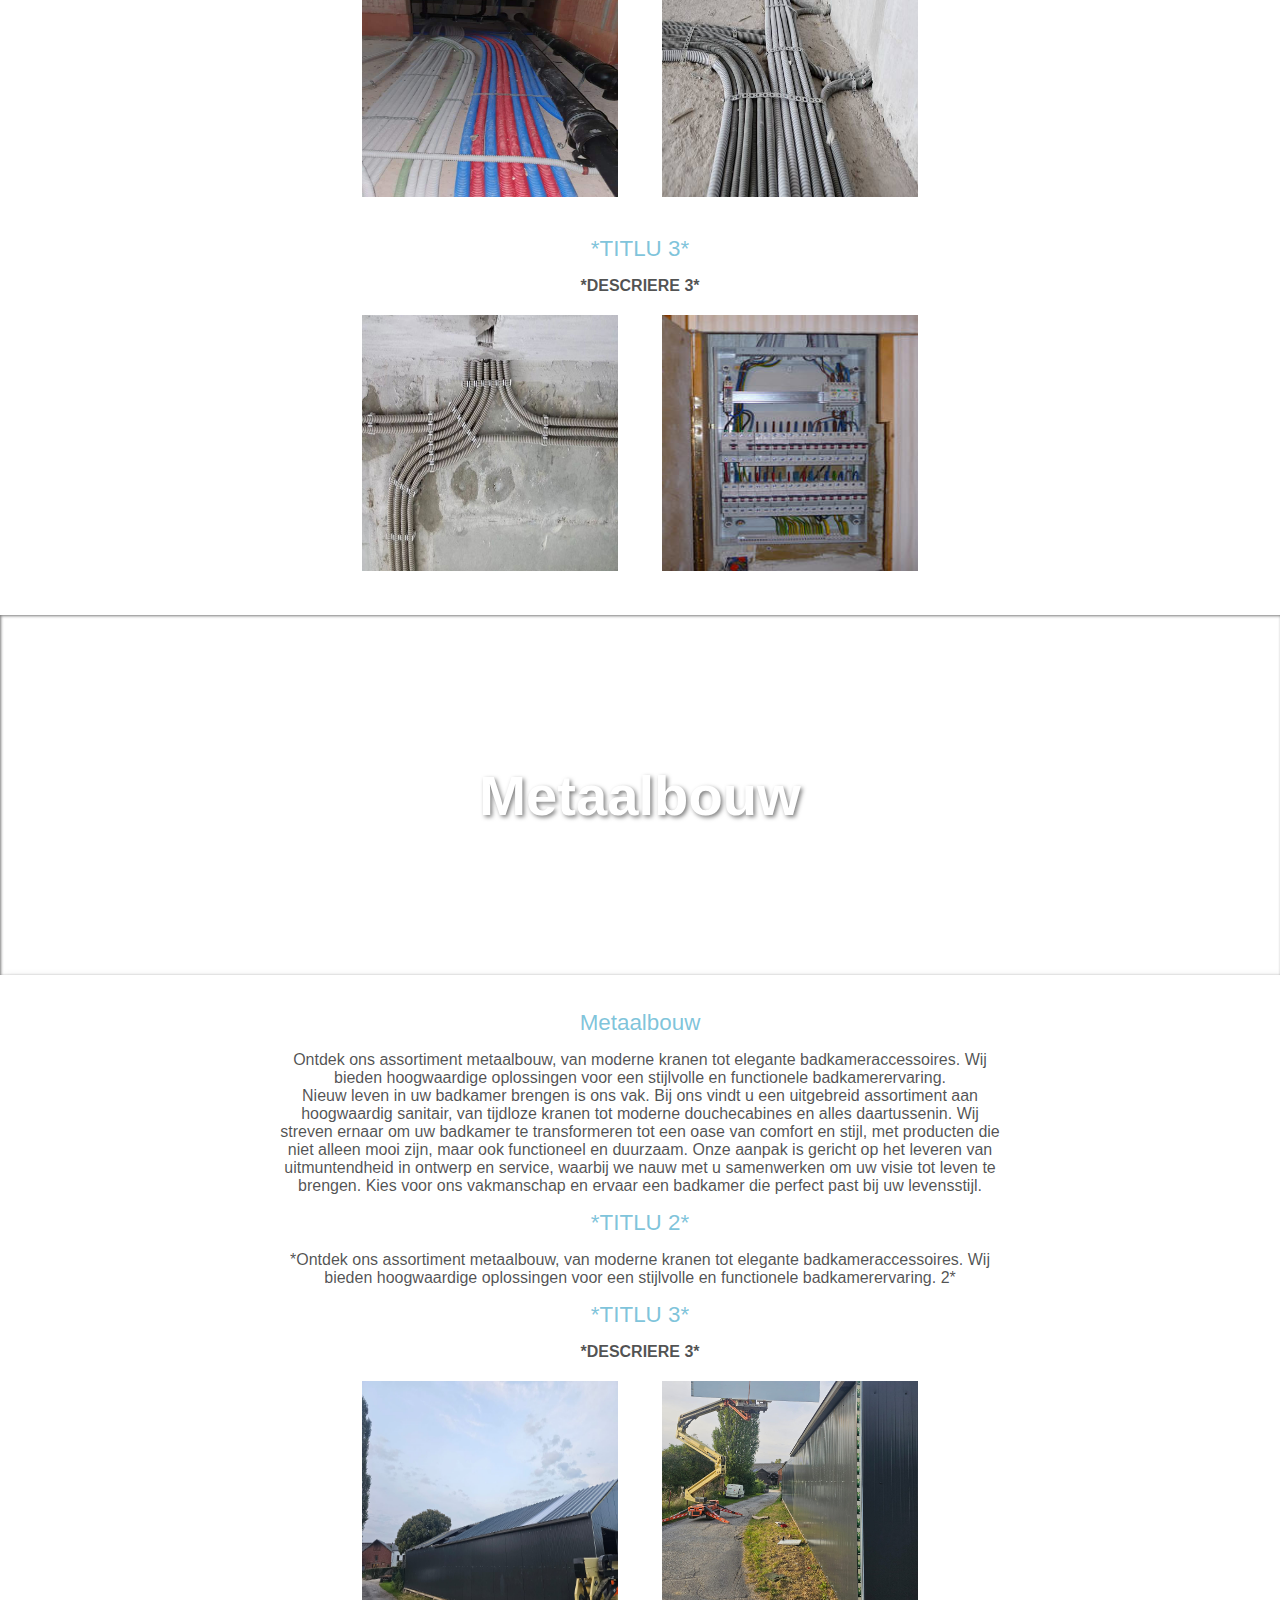
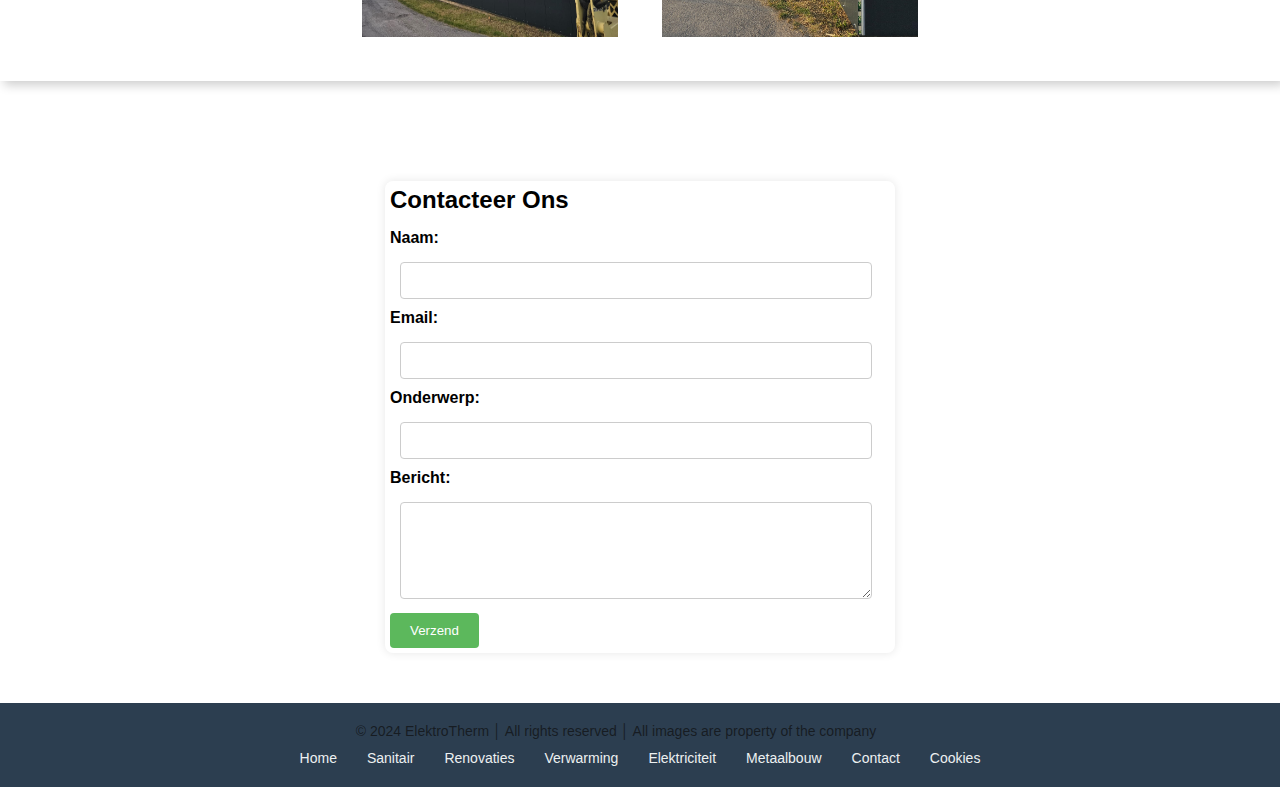
==== commit 07ec4b00: "Update index.html" ====
--- a/index.html
+++ b/index.html
@@ -170,7 +170,7 @@
         <div class="big-renovaties">
           <div class="renovaties-info">
             <h4>Sanitair</h4>
-            <p>DESCRIERE</p>
+            <p>Ontdek ons assortiment metaalbouw, van moderne kranen tot elegante badkameraccessoires. Wij bieden hoogwaardige oplossingen voor een stijlvolle en functionele badkamerervaring.</p>
             <p>DESCRIERE</p>
             <h4>*TITLU 2*</h4>
             <p>*DESCRIERE 2*</p>
@@ -192,7 +192,7 @@
             <img src="" alt="">
             <p>DESCRIERE</p>
             <h4>*TITLU 2*</h4>
-            <p>*DESCRIERE 2*</p>
+            <p>*Ontdek ons assortiment metaalbouw, van moderne kranen tot elegante badkameraccessoires. Wij bieden hoogwaardige oplossingen voor een stijlvolle en functionele badkamerervaring. 2*</p>
             <img src="assets/verwarming1.jpg" alt="ERROR" />
             <img src="assets/verwarming2.jpeg" alt="ERROR" />
             <h4>*TITLU 3*</h4>
@@ -209,7 +209,7 @@
         <div class="big-elektriciteit">
           <div class="elektriciteit-info">
             <h4>Elektriciteit</h4>
-            <p>DESCRIERE</p>
+            <p>Ontdek ons assortiment metaalbouw, van moderne kranen tot elegante badkameraccessoires. Wij bieden hoogwaardige oplossingen voor een stijlvolle en functionele badkamerervaring.</p>
             <h4>*TITLU 2*</h4>
             <p>*DESCRIERE 2*</p>
             <img src="assets/elektriciteit1.jpg" alt="ERROR" />
@@ -230,7 +230,7 @@
             <p>Ontdek ons assortiment metaalbouw, van moderne kranen tot elegante badkameraccessoires. Wij bieden hoogwaardige oplossingen voor een stijlvolle en functionele badkamerervaring.</p>
             <p>Nieuw leven in uw badkamer brengen is ons vak. Bij ons vindt u een uitgebreid assortiment aan hoogwaardig sanitair, van tijdloze kranen tot moderne douchecabines en alles daartussenin. Wij streven ernaar om uw badkamer te transformeren tot een oase van comfort en stijl, met producten die niet alleen mooi zijn, maar ook functioneel en duurzaam. Onze aanpak is gericht op het leveren van uitmuntendheid in ontwerp en service, waarbij we nauw met u samenwerken om uw visie tot leven te brengen. Kies voor ons vakmanschap en ervaar een badkamer die perfect past bij uw levensstijl.</p>
             <h4>*TITLU 2*</h4>
-            <p>*DESCRIERE 2*</p>
+            <p>*Ontdek ons assortiment metaalbouw, van moderne kranen tot elegante badkameraccessoires. Wij bieden hoogwaardige oplossingen voor een stijlvolle en functionele badkamerervaring. 2*</p>
             <h4>*TITLU 3*</h4>
             <h5>*DESCRIERE 3*</h5>
             <img src="assets/metaalbouw1.jpeg" alt="ERROR">
@@ -241,10 +241,26 @@
       <div id="cookie-banner" class="cookie-banner">
         <p>Deze website gebruikt cookies om een beste ervaring te verzekeren. Zo krijgt u de mogelijkheid om de volledige website te gebruiken. <a href="cookie.html">Meer info</a></p>
         <div class="cookie-btns">
-          <button id="accept-cookies" class="cookie-btn accept">Accept</button>
-          <button id="reject-cookies" class="cookie-btn reject">Reject</button>
-        </div>
-      </div>
+          <button id="accept-cookies" class="cookie-btn accept">Accepteren</button>
+          <button id="reject-cookies" class="cookie-btn reject">Weigeren</button>
+        </div>
+      </div>
+      <script>
+        function updateCookieText() {
+          const screenWidth = window.innerWidth;
+          const cookieText = document.querySelector(".cookie-banner p");
+      
+          if (screenWidth <= 1200) {
+            cookieText.innerHTML = "Deze website gebruikt cookies. <a href='cookie.html'>Meer info</a>"; // Text for small screens
+          } else {
+            cookieText.innerHTML = "Deze website gebruikt cookies om een beste ervaring te verzekeren. Zo krijgt u de mogelijkheid om de volledige website te gebruiken. <a href='cookie.html'>Meer info</a>";
+          }
+        }
+      
+        // Run the function on page load and when the window is resized
+        window.addEventListener('load', updateCookieText);
+        window.addEventListener('resize', updateCookieText);
+      </script>
       <div id="contact" class="contact-container"></div>
         <div class="contact-form-container">
           <form onsubmit="sendMail(); return false;" class="contact-form">
--- a/styles/home.css
+++ b/styles/home.css
@@ -64,13 +64,12 @@
   max-width: 90vw;
 }
 
-/* Adjust elements on mobile devices */
 @media only screen and (max-width: 850px) {
   h4,
   h5,
   h6,
   p {
-    max-width: 90vw; /* Ensure content fits within the viewport */
+    max-width: 90vw;
   }
 }
 
@@ -355,7 +354,7 @@
 .sanitair-intro {
   box-shadow: rgb(123, 123, 123) 1px 1px 3px 0px inset,
     rgba(255, 255, 255, 0.5) -1px -1px 3px 0.5px inset;
-  background: url("..assets/sanitair-intro.jpeg") no-repeat center center/cover;
+  background: url("../assets/sanitair-intro.jpeg") no-repeat center center/cover;
   height: 40vh;
   background-attachment: fixed;
   display: flex;
@@ -367,7 +366,6 @@
   text-shadow: 2px 2px 4px rgba(0, 0, 0, 0.5);
 }
 
-/* Adjust background images on mobile devices */
 @media only screen and (max-width: 850px) {
   .sanitair-container .sanitair-intro,
   .renovaties-container .renovaties-intro,
@@ -385,7 +383,7 @@
   .verwarming-intro h3,
   .elektriciteit-into h3,
   .metaalbouw-intro h3 {
-    font-size: 1.2rem;
+    font-size: 2.3rem;
   }
 }
 
@@ -402,15 +400,16 @@
   }
 }
 
-@media only screen and (max-width: 850px) {
+@media only screen and (max-width: 1000px) {
   .sanitair-info {
-    width: 60%;
-  }
-}
-
-.sanitair-info img:first-of-type {
-  width: 95%;
-  height: auto;
+    width: 100%;
+  }
+}
+
+@media only screen and (max-width: 1000px) {
+  .sanitair-info p {
+    width: 90%;
+  }
 }
 
 .sanitair-info img {
@@ -480,13 +479,7 @@
 
 @media only screen and (max-width: 1000px) {
   .renovaties-info {
-    width: 60vw;
-  }
-}
-
-@media only screen and (max-width: 850px) {
-  .renovaties-info {
-    width: 60%;
+    width: 90%;
   }
 }
 
@@ -557,13 +550,7 @@
 
 @media only screen and (max-width: 1000px) {
   .verwarming-info {
-    width: 60vw;
-  }
-}
-
-@media only screen and (max-width: 850px) {
-  .verwamring-info {
-    width: 60%;
+    width: 90%;
   }
 }
 
@@ -631,13 +618,7 @@
 
 @media only screen and (max-width: 1000px) {
   .elektriciteit-info {
-    width: 60vw;
-  }
-}
-
-@media only screen and (max-width: 850px) {
-  .elektriciteit-info {
-    width: 60%;
+    width: 90%;
   }
 }
 
@@ -702,13 +683,7 @@
 
 @media only screen and (max-width: 1000px) {
   .metaalbouw-info {
-    width: 60vw;
-  }
-}
-
-@media only screen and (max-width: 850px) {
-  .metaalbouw-info {
-    width: 60%;
+    width: 90%;
   }
 }
 
@@ -745,12 +720,12 @@
 
 .contact-form-container {
   background-color: #fff;
-  padding: 20px 40px 20px 20px;
   box-shadow: 0 0 10px rgba(0, 0, 0, 0.1);
   border-radius: 8px;
   width: 100%;
   max-width: 500px;
   margin: 100px auto 50px auto;
+  padding: 5px;
 }
 
 .contact-form h2 {
@@ -765,9 +740,9 @@
 
 .contact-form input,
 .contact-form textarea {
-  width: 100%;
+  width: 90%;
   padding: 10px;
-  margin-bottom: 15px;
+  margin: 10px;
   border: 1px solid #ccc;
   border-radius: 4px;
 }
@@ -1037,6 +1012,7 @@
 .accept {
   background-color: #4caf50;
   color: white;
+  width: 100px;
 }
 
 .accept:hover {
@@ -1047,6 +1023,8 @@
 .reject {
   background-color: #f44336;
   color: white;
+  width: 100px;
+  margin-top: 5px;
 }
 
 .reject:hover {
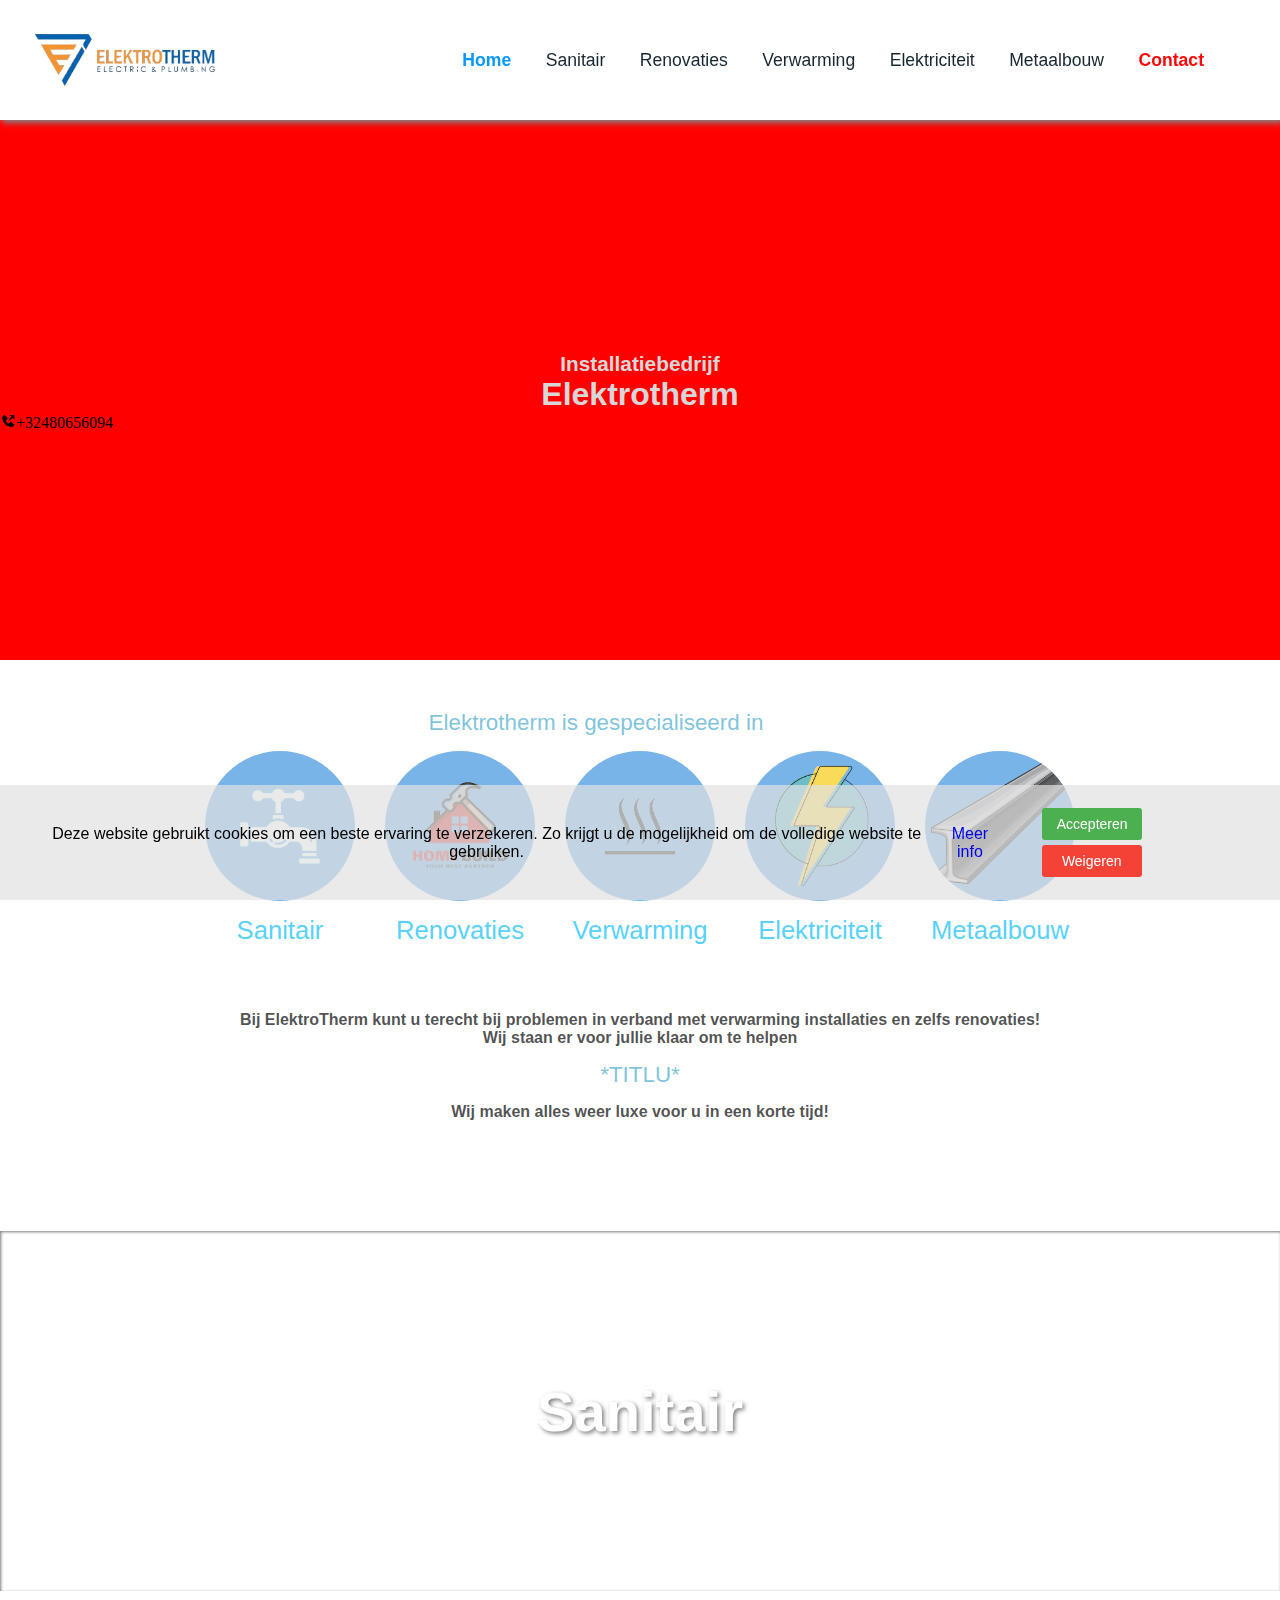
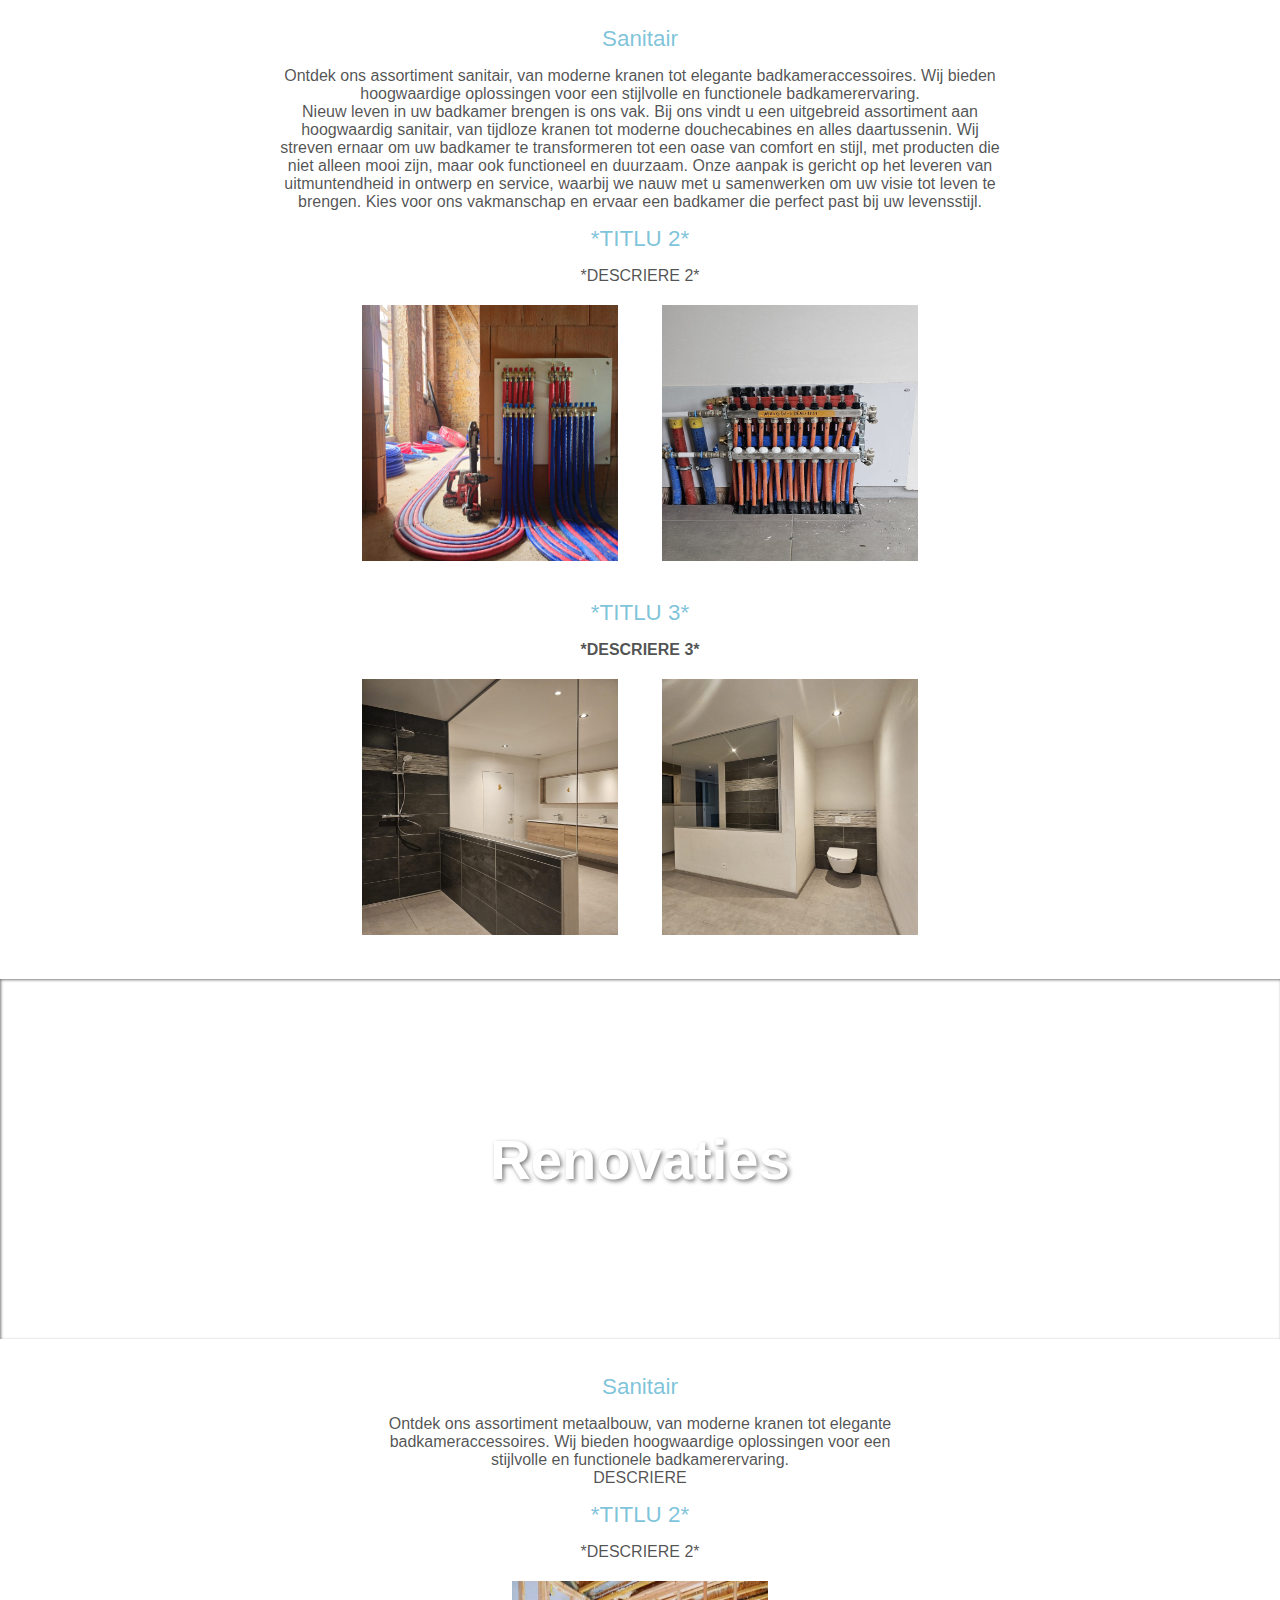
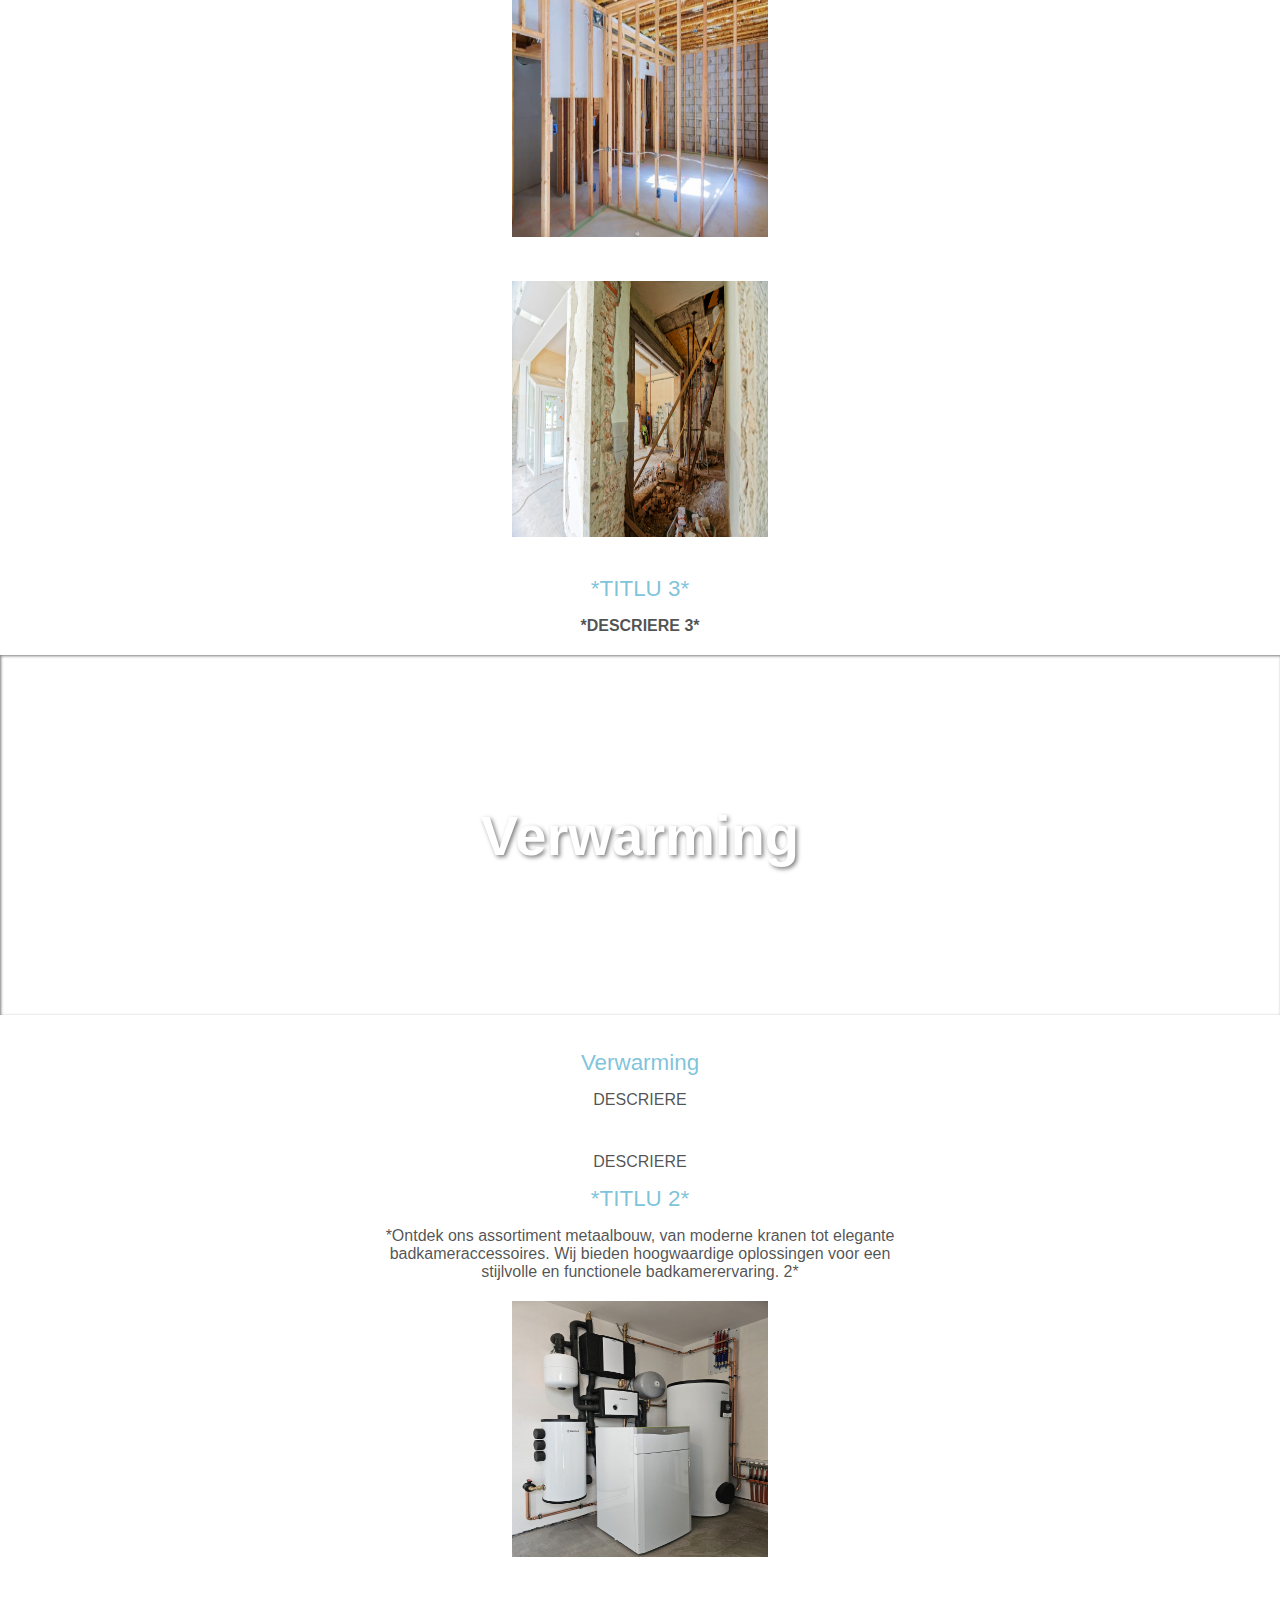
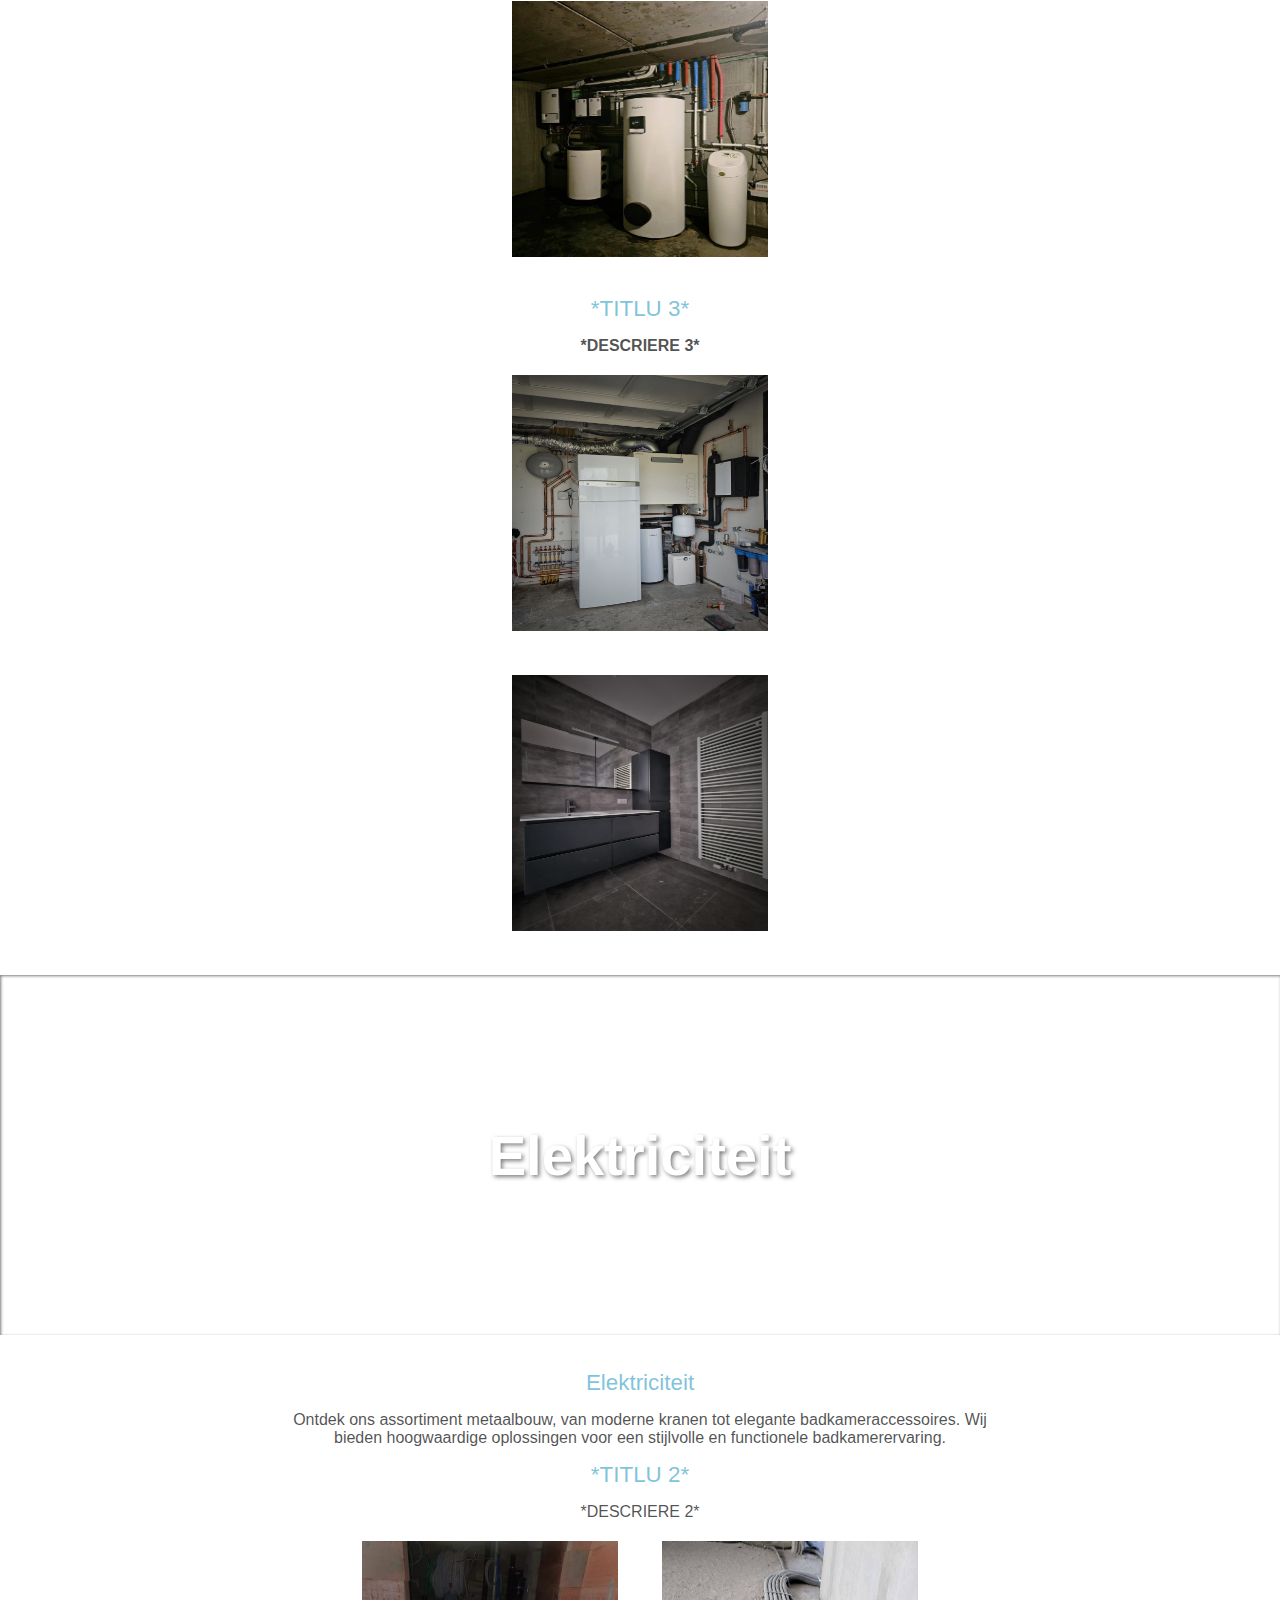
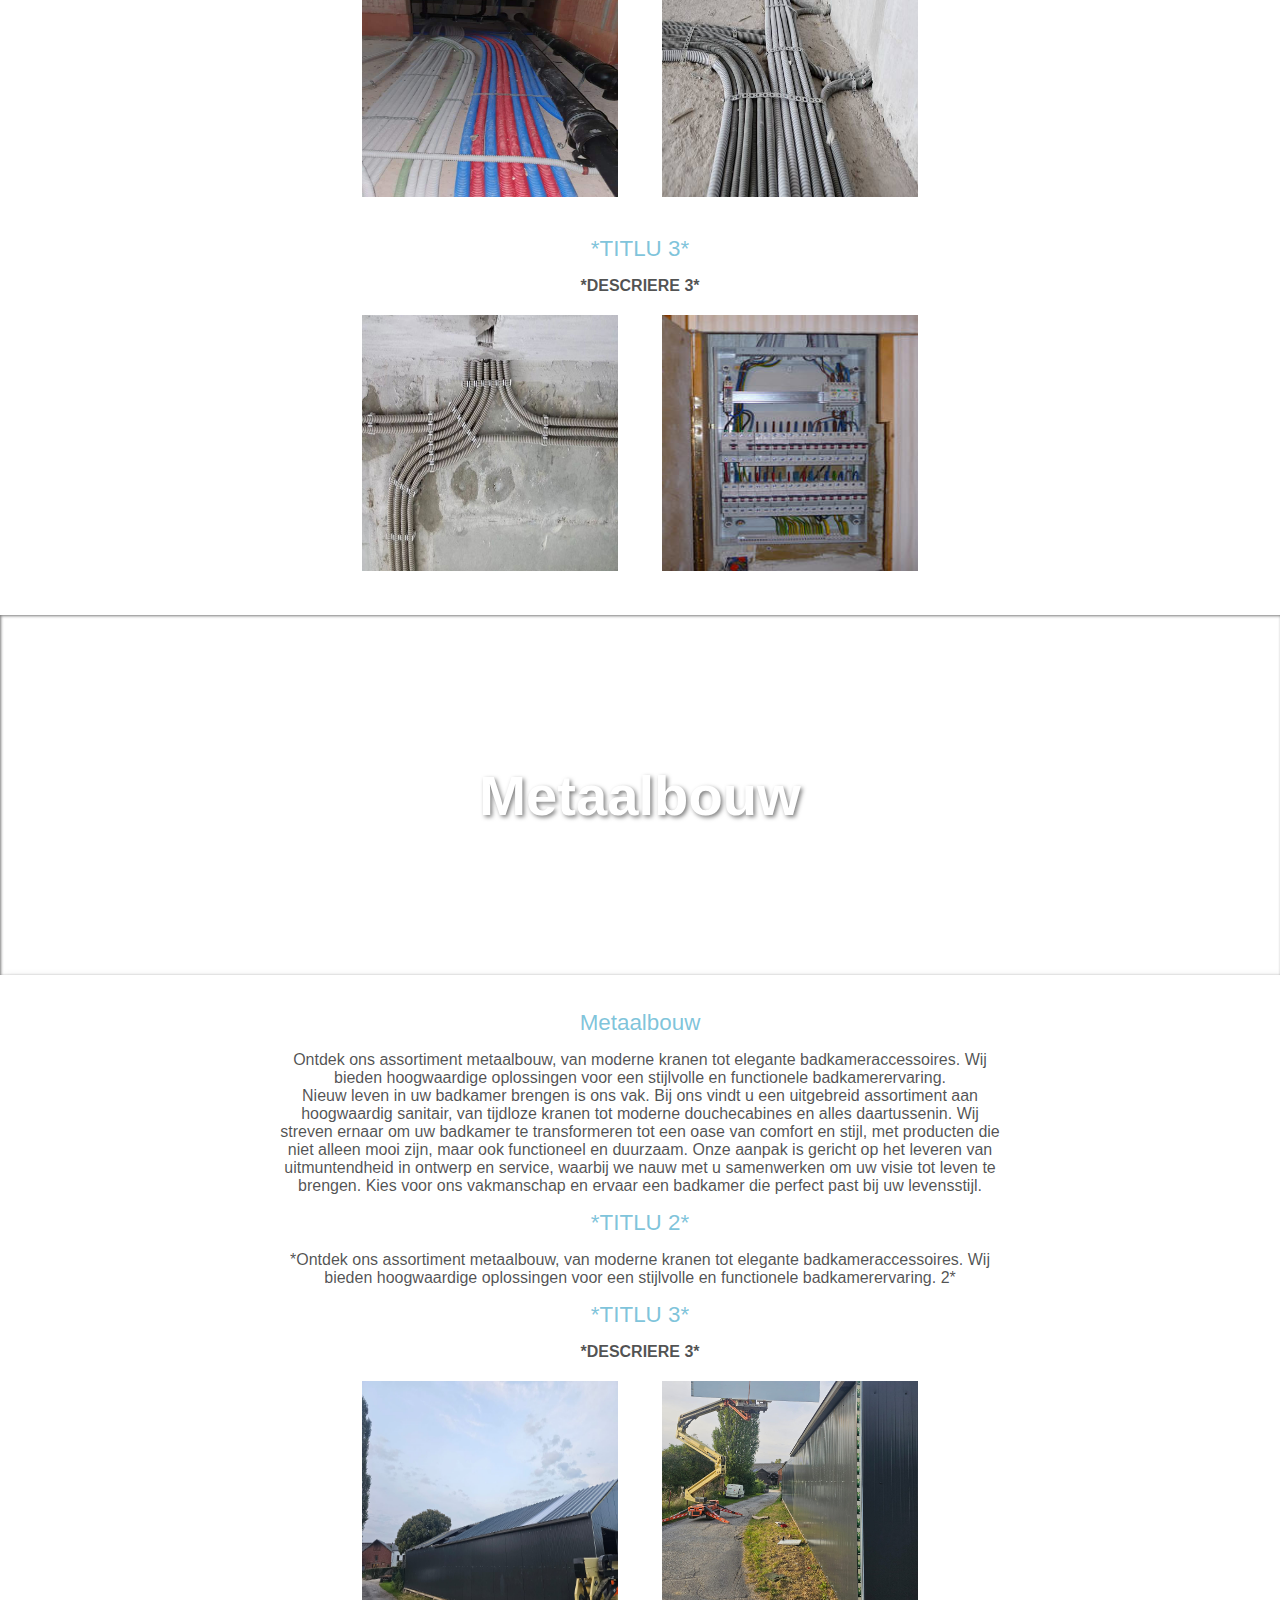
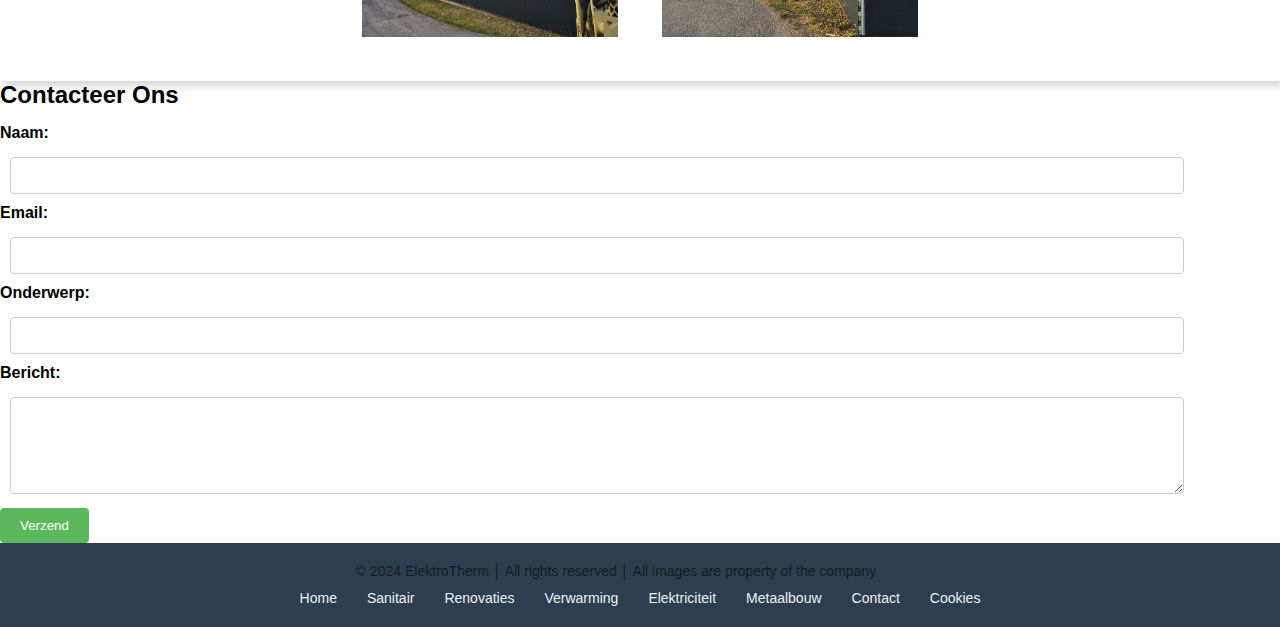
==== commit 431bb099: "Update index.html" ====
--- a/index.html
+++ b/index.html
@@ -90,19 +90,22 @@
               <div class="sliding sliding1">
                 <p>Installatiebedrijf</p>
                 <p>Elektrotherm</p>
-              </div>
+                <i class='bx bxs-phone-outgoing' id="copyPhone" data-number="+32480656094">+32480656094</i>
+              </div>   
               <div class="sliding sliding2">
-                <p>Verwarming</p>
-                <p>Bij Elektrotherm kunt U voor uw verwarming terecht</p>
-                <img src="assets/verwarming-intro.jpg" alt="ERROR">
+                <p>Elektriciteit</p>
+                <p>Descriere scurta</p>
+                <i class='bx bxs-phone-outgoing' id="copyPhone" data-number="+32480656094">+32480656094</i>
               </div>
               <div class="sliding sliding3">
-                <p>Verwarming</p>
-                <p>Elektrotherm</p>
+                <p>Sanitair</p>
+                <p>Elektrotherm werkt op sanitair vlak.</p>
+                <i class='bx bxs-phone-outgoing' id="copyPhone" data-number="+32480656094">+32480656094</i>
               </div>
               <div class="sliding sliding4">
-                <p>Elektriciteit</p>
-                <p>Elektrotherm</p>
+                <p>Verwarming</p>
+                <p>Nieuwe radiatoren nodig?</p>
+                <i class='bx bxs-phone-outgoing' id="copyPhone" data-number="+32480656094">+32480656094</i>
               </div>
             </div>
           </div>
@@ -260,6 +263,32 @@
         // Run the function on page load and when the window is resized
         window.addEventListener('load', updateCookieText);
         window.addEventListener('resize', updateCookieText);
+      </script>
+      <script>document.addEventListener("DOMContentLoaded", function () {
+        const phoneIcon = document.getElementById("copyPhone");
+      
+        phoneIcon.addEventListener("click", function () {
+          const phoneNumber = phoneIcon.getAttribute("data-number");
+      
+          // Create a temporary input element to hold the phone number
+          const tempInput = document.createElement("input");
+          tempInput.style.position = "absolute";
+          tempInput.style.left = "-9999px";
+          tempInput.value = phoneNumber;
+          document.body.appendChild(tempInput);
+      
+          // Select the input value and copy it to the clipboard
+          tempInput.select();
+          tempInput.setSelectionRange(0, 99999); // For mobile devices
+          document.execCommand("copy");
+      
+          // Remove the temporary input element
+          document.body.removeChild(tempInput);
+      
+          // Optional: Notify the user that the number has been copied
+          alert("Nummer gekopieerd in klembord: " + phoneNumber);
+        });
+      });
       </script>
       <div id="contact" class="contact-container"></div>
         <div class="contact-form-container">
--- a/styles/home.css
+++ b/styles/home.css
@@ -177,7 +177,6 @@
 
 .main-intro {
   position: relative;
-  overflow: hidden;
   width: 100vw;
   height: 60vh;
   overflow: hidden;
@@ -186,6 +185,7 @@
 .slider {
   display: flex;
   transition: transform 0.5s ease;
+  width: 100%; /* No need to manually set the width, flex will handle it */
   box-shadow: rgb(123, 123, 123) 1px 1px 3px 0px inset,
     rgba(255, 255, 255, 0.5) -1px -1px 3px 0.5px inset;
 }
@@ -230,7 +230,8 @@
   color: rgb(255, 255, 255);
   font-size: 3.5rem;
   z-index: 2;
-  transition: transform 0.3s ease;
+  transform: translateY(-50%);
+  transition: opacity 0.3s ease;
 }
 
 .prev {
@@ -246,10 +247,7 @@
   color: gray;
 }
 
-.main-intro:hover .prev {
-  opacity: 1;
-}
-
+.main-intro:hover .prev,
 .main-intro:hover .next {
   opacity: 1;
 }
@@ -261,12 +259,6 @@
 
   .next {
     right: 20px;
-  }
-  .nav-container img {
-    width: 120px;
-  }
-  .nav-container img.enlarged {
-    width: 180px;
   }
 }
 
@@ -716,16 +708,6 @@
   display: flex;
   justify-content: center;
   background-color: lightgray;
-}
-
-.contact-form-container {
-  background-color: #fff;
-  box-shadow: 0 0 10px rgba(0, 0, 0, 0.1);
-  border-radius: 8px;
-  width: 100%;
-  max-width: 500px;
-  margin: 100px auto 50px auto;
-  padding: 5px;
 }
 
 .contact-form h2 {
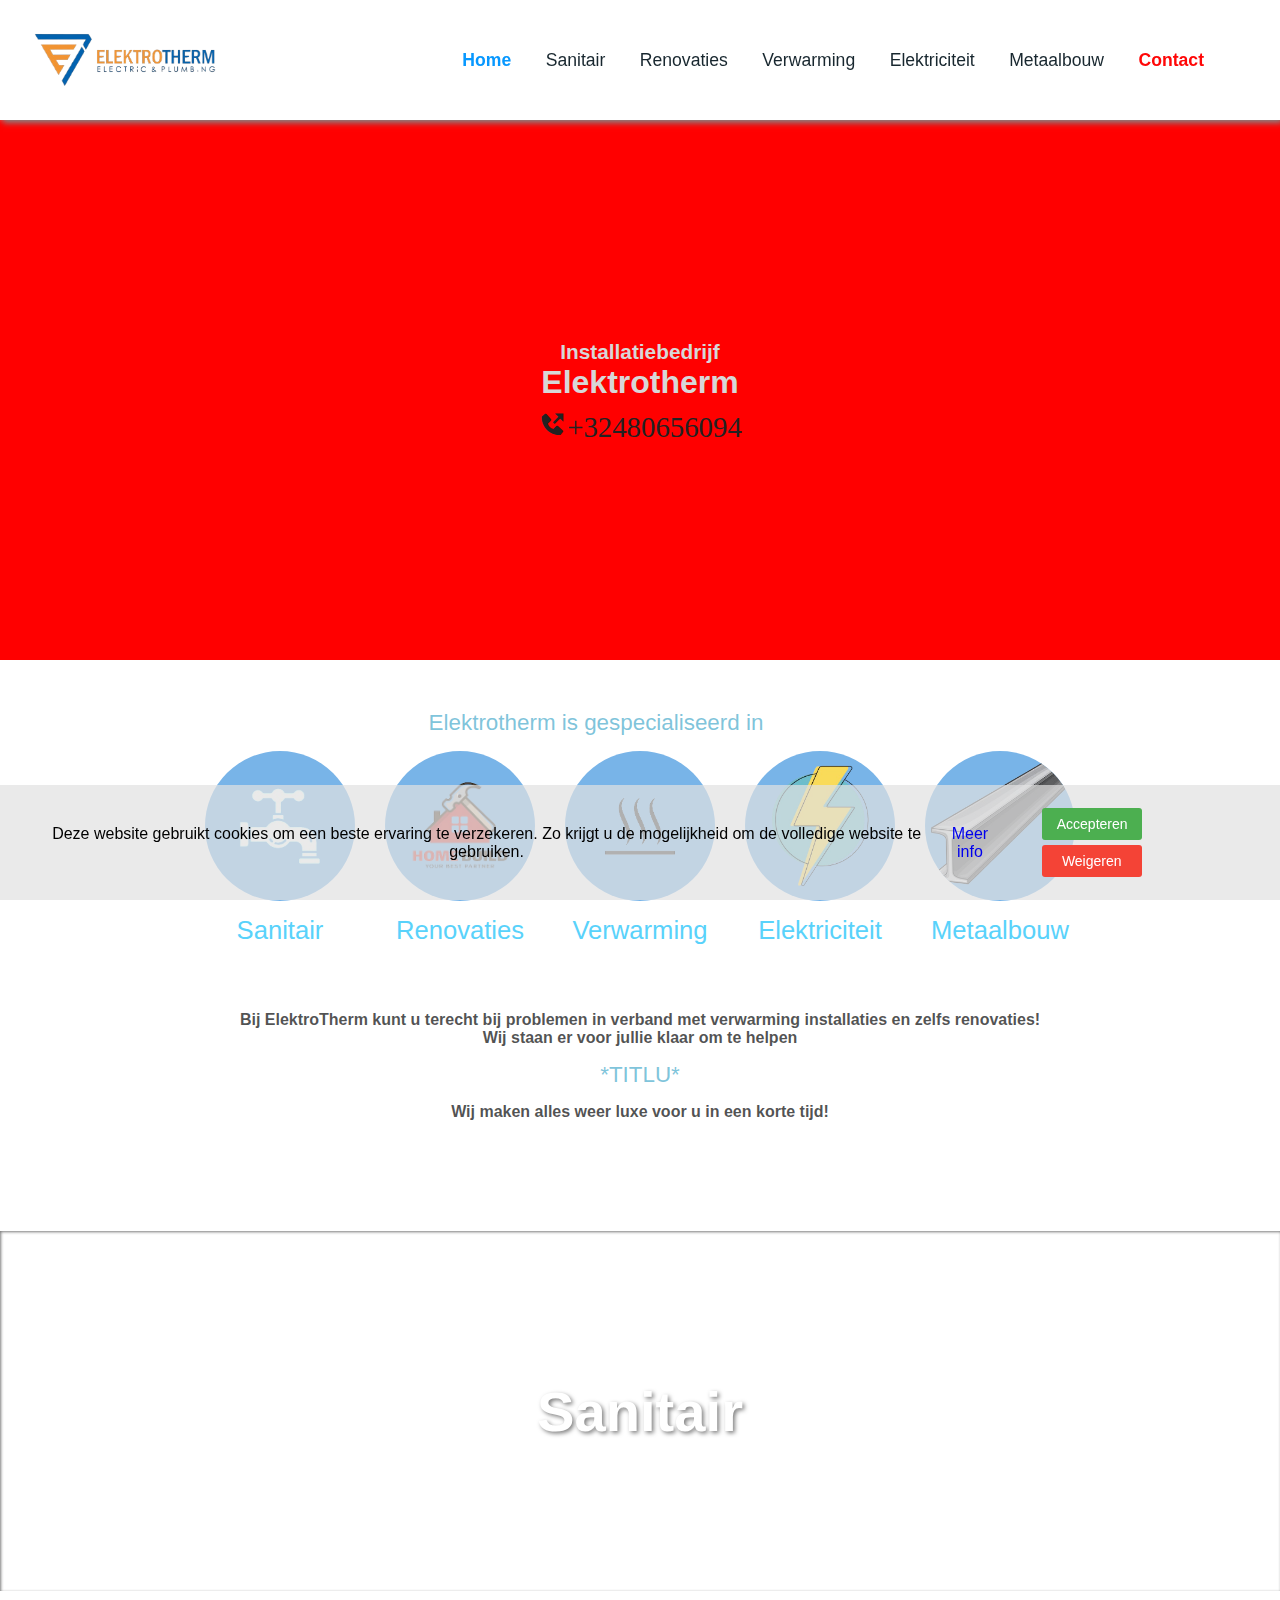
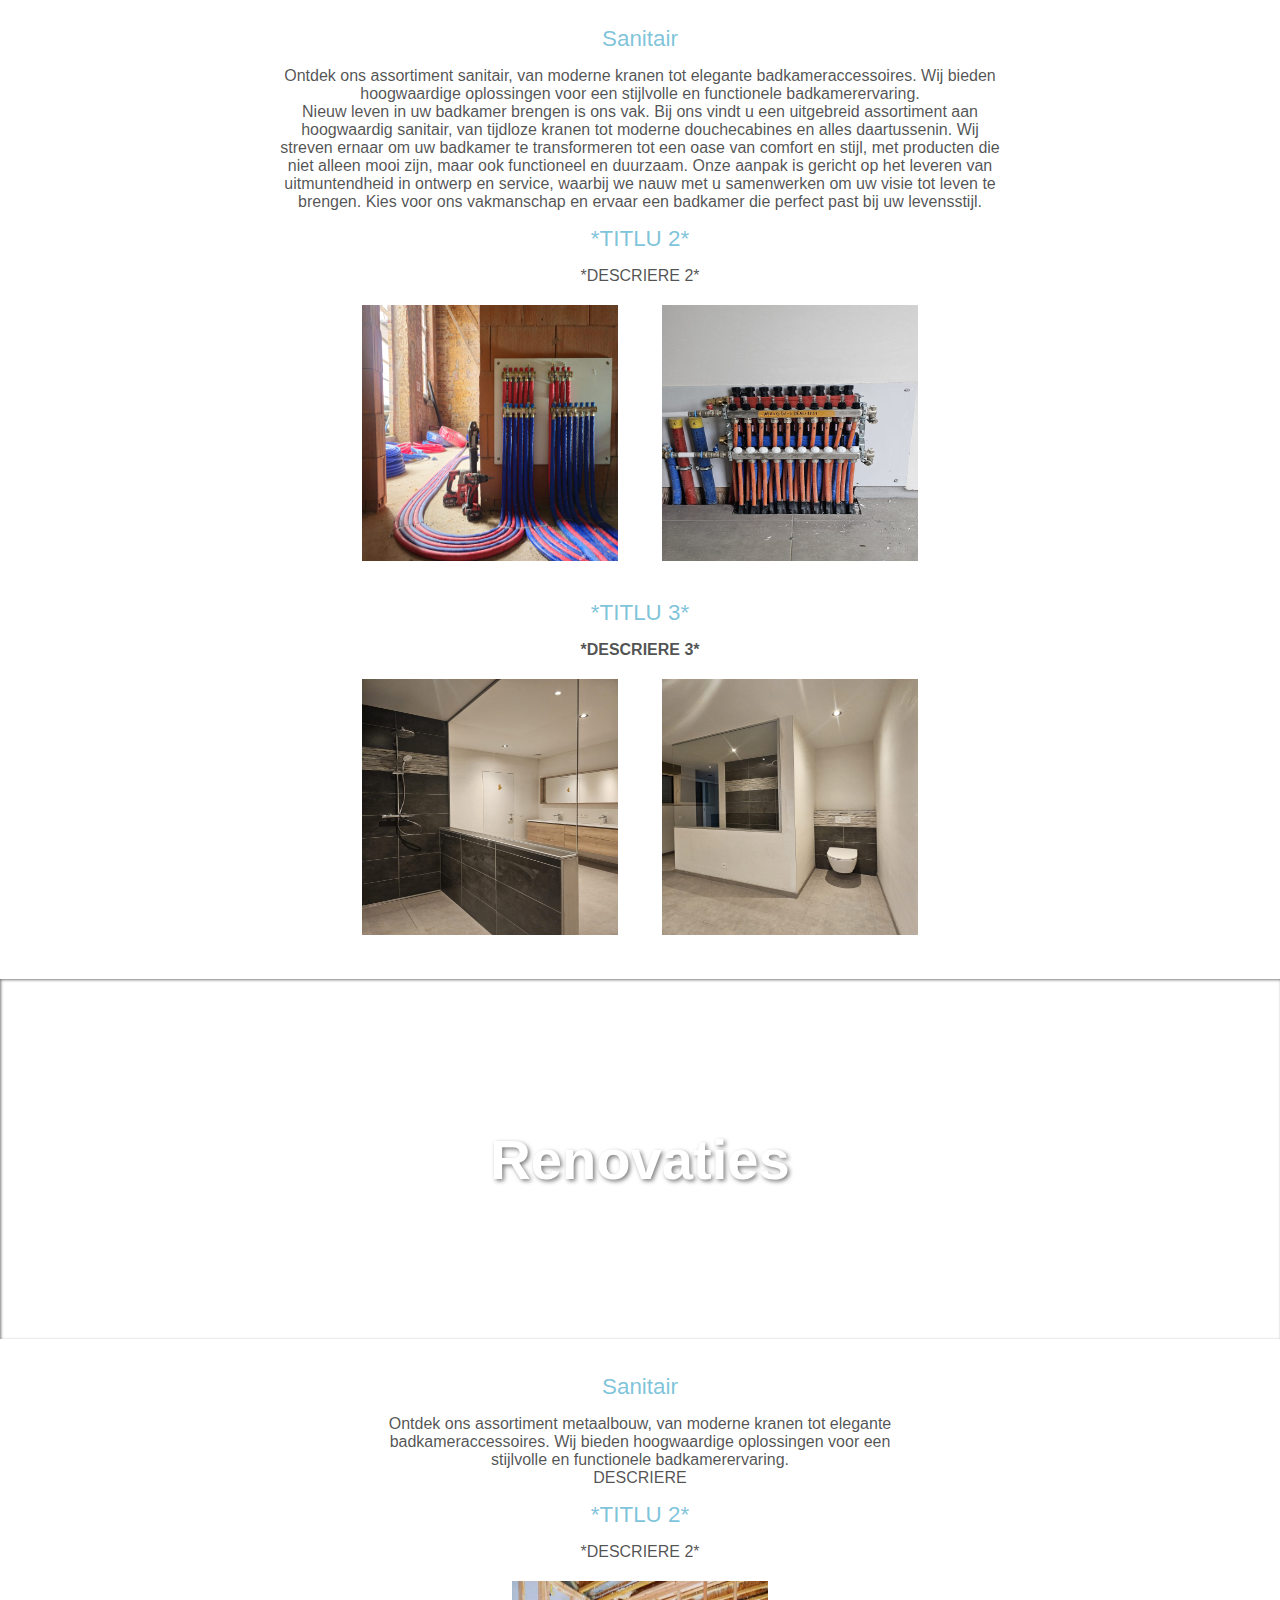
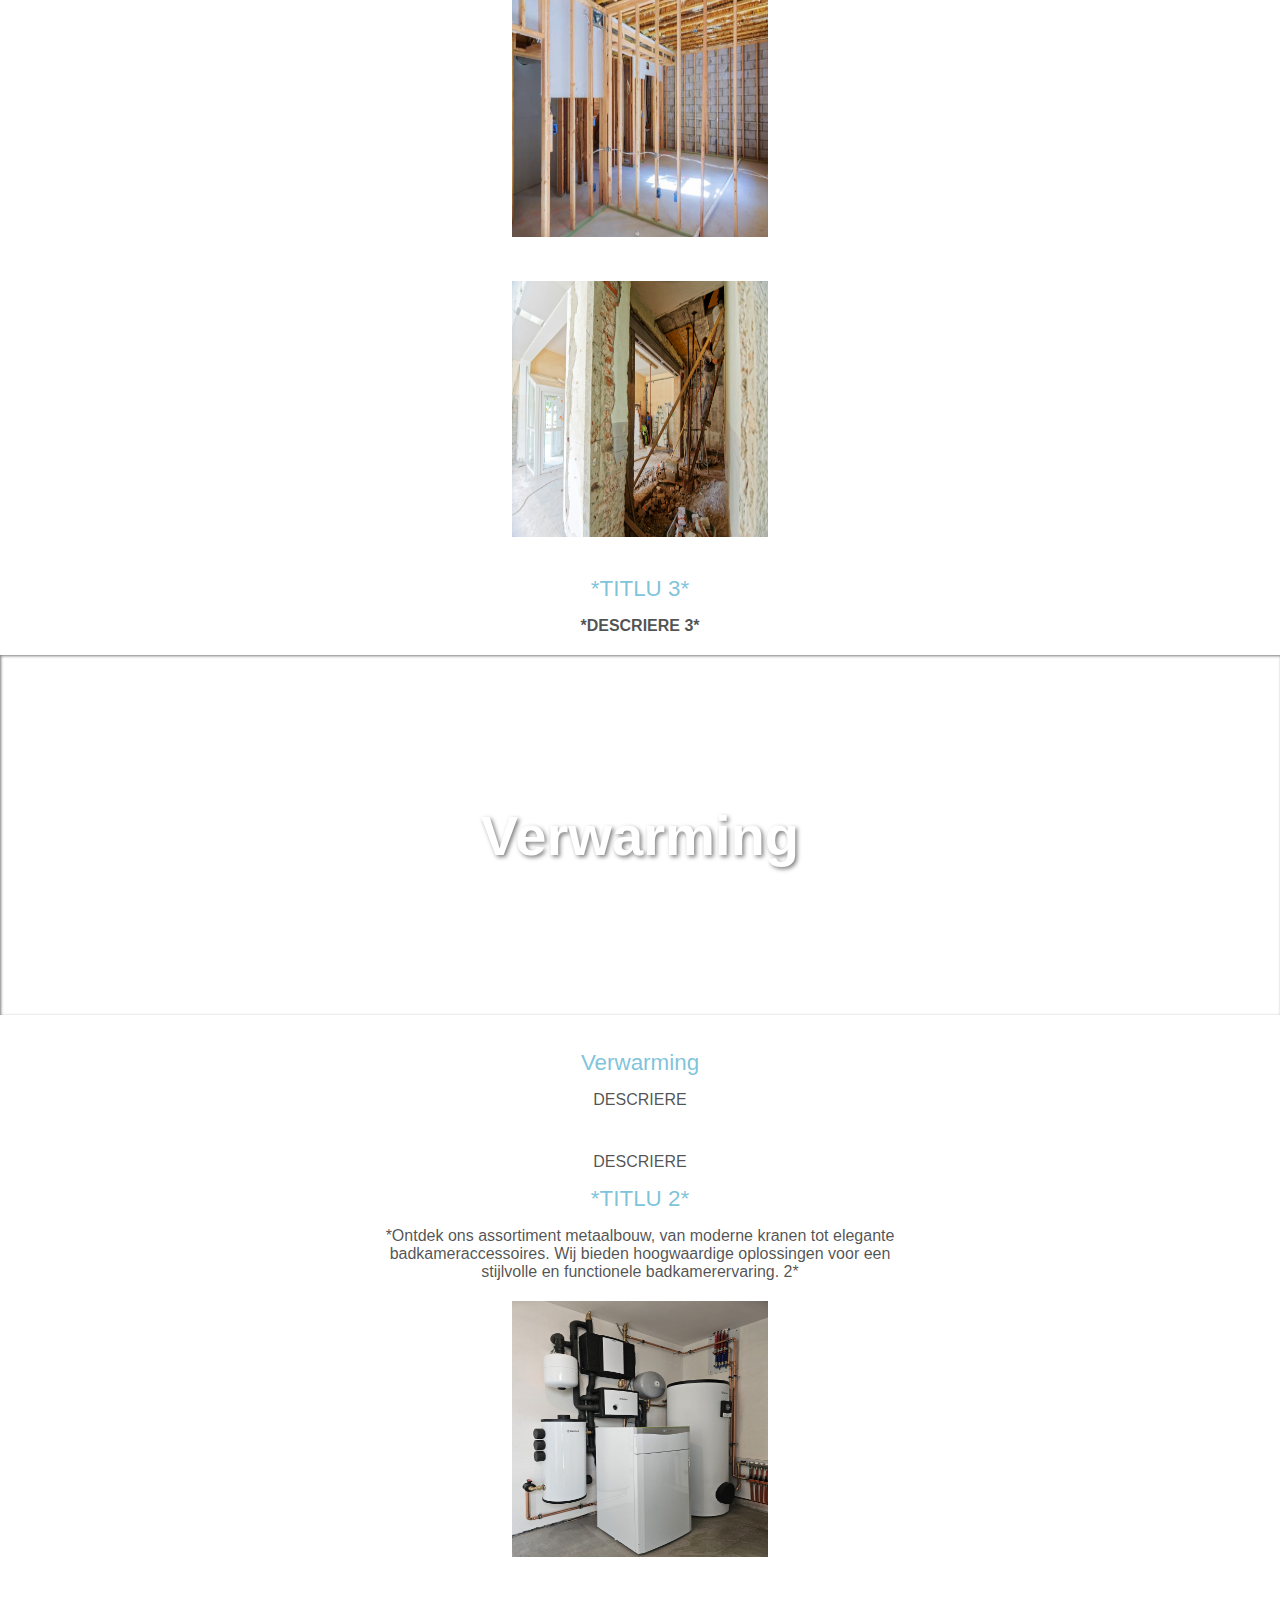
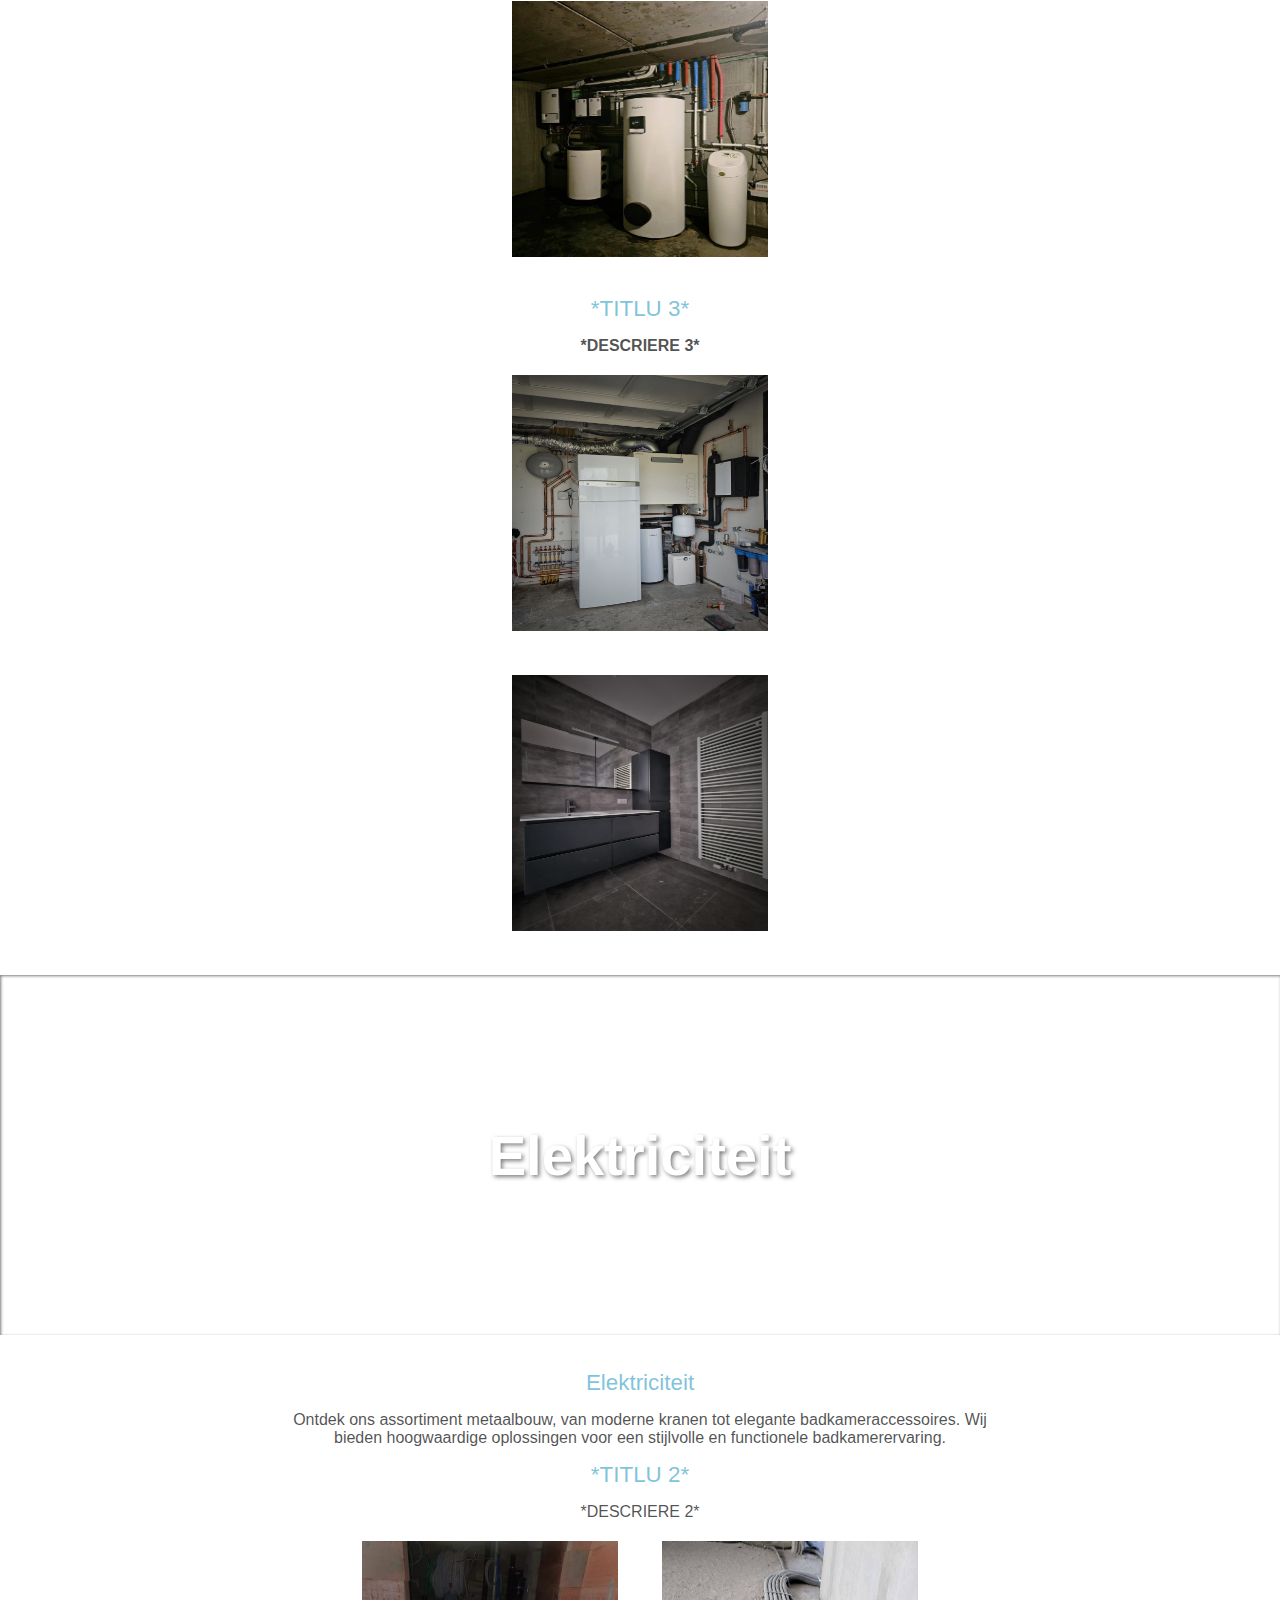
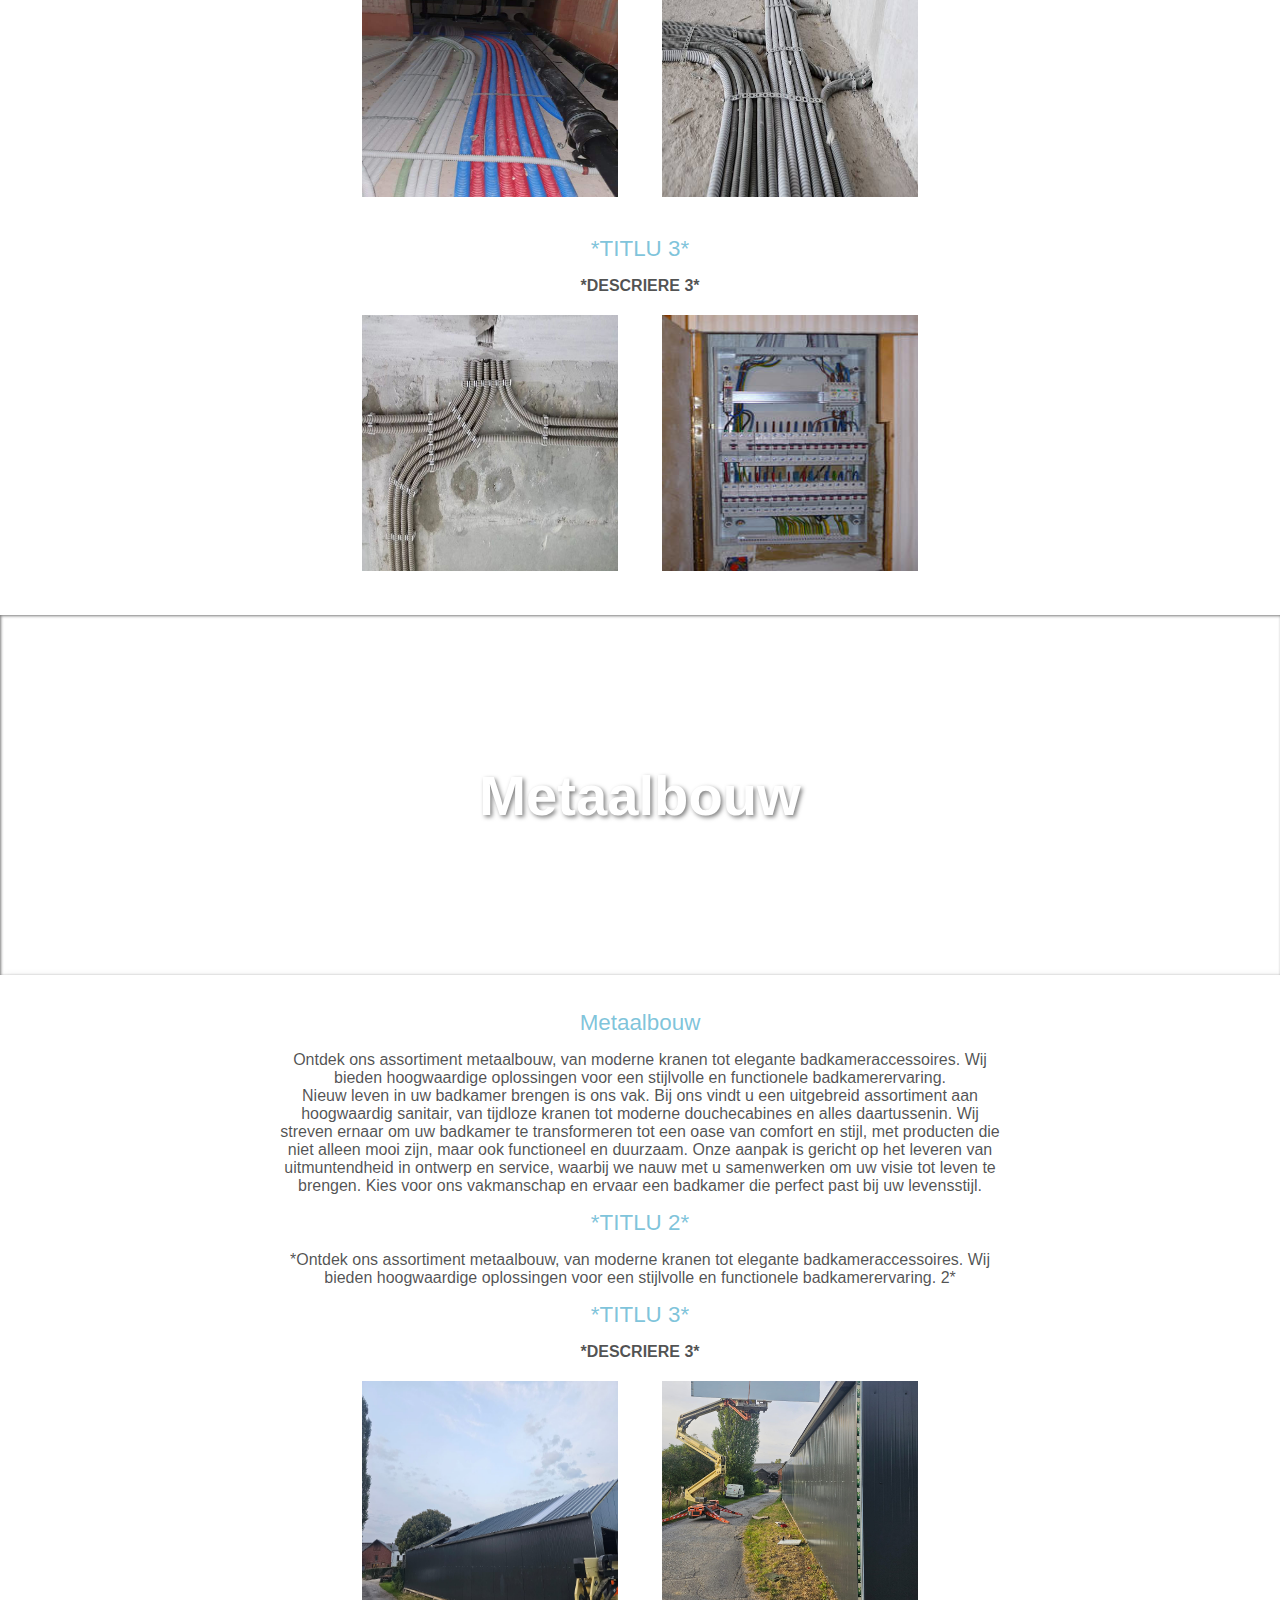
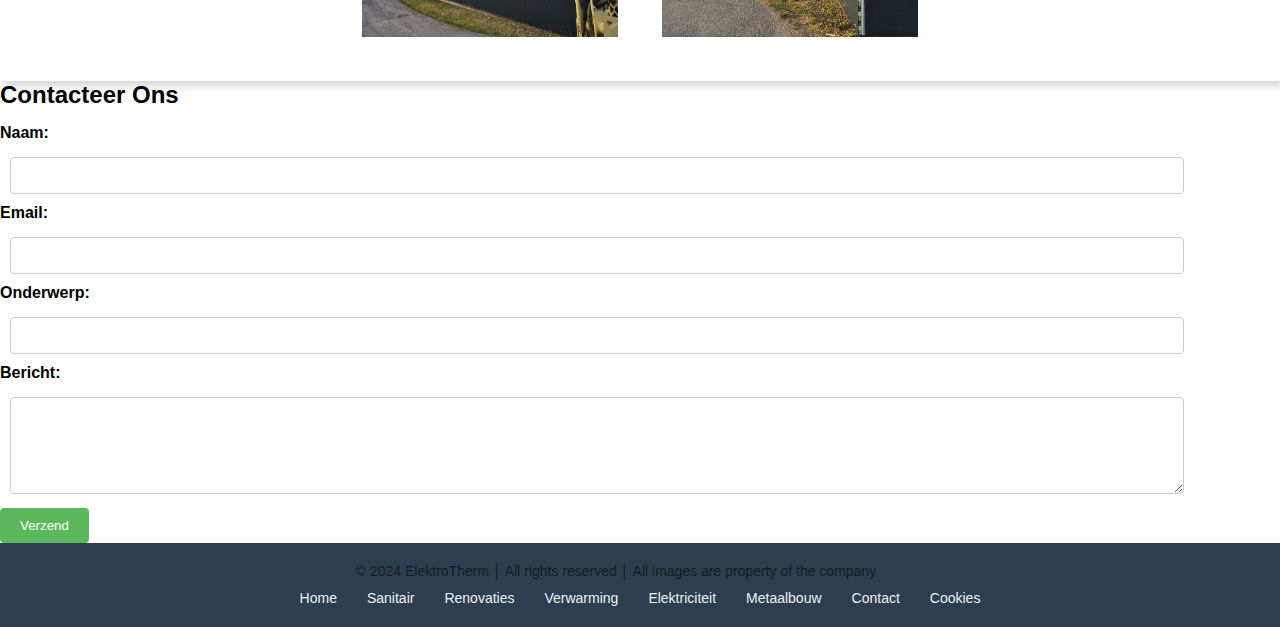
==== commit 93e8f80e: "Update index.html" ====
--- a/index.html
+++ b/index.html
@@ -90,25 +90,25 @@
               <div class="sliding sliding1">
                 <p>Installatiebedrijf</p>
                 <p>Elektrotherm</p>
-                <i class='bx bxs-phone-outgoing' id="copyPhone" data-number="+32480656094">+32480656094</i>
+                <i class='bx bxs-phone-outgoing copyPhone' data-number="+32480656094">+32480656094</i>
               </div>   
               <div class="sliding sliding2">
                 <p>Elektriciteit</p>
                 <p>Descriere scurta</p>
-                <i class='bx bxs-phone-outgoing' id="copyPhone" data-number="+32480656094">+32480656094</i>
+                <i class='bx bxs-phone-outgoing copyPhone' data-number="+32480656094">+32480656094</i>
               </div>
               <div class="sliding sliding3">
                 <p>Sanitair</p>
                 <p>Elektrotherm werkt op sanitair vlak.</p>
-                <i class='bx bxs-phone-outgoing' id="copyPhone" data-number="+32480656094">+32480656094</i>
+                <i class='bx bxs-phone-outgoing copyPhone' data-number="+32480656094">+32480656094</i>
               </div>
               <div class="sliding sliding4">
                 <p>Verwarming</p>
                 <p>Nieuwe radiatoren nodig?</p>
-                <i class='bx bxs-phone-outgoing' id="copyPhone" data-number="+32480656094">+32480656094</i>
+                <i class='bx bxs-phone-outgoing copyPhone' data-number="+32480656094">+32480656094</i>
               </div>
             </div>
-          </div>
+          </div>          
           <i class='prev bx bx-chevron-left' ></i></i>
           <i class='next bx bx-chevron-right'></i>
         </div>
@@ -265,30 +265,32 @@
         window.addEventListener('resize', updateCookieText);
       </script>
       <script>document.addEventListener("DOMContentLoaded", function () {
-        const phoneIcon = document.getElementById("copyPhone");
-      
-        phoneIcon.addEventListener("click", function () {
-          const phoneNumber = phoneIcon.getAttribute("data-number");
-      
-          // Create a temporary input element to hold the phone number
-          const tempInput = document.createElement("input");
-          tempInput.style.position = "absolute";
-          tempInput.style.left = "-9999px";
-          tempInput.value = phoneNumber;
-          document.body.appendChild(tempInput);
-      
-          // Select the input value and copy it to the clipboard
-          tempInput.select();
-          tempInput.setSelectionRange(0, 99999); // For mobile devices
-          document.execCommand("copy");
-      
-          // Remove the temporary input element
-          document.body.removeChild(tempInput);
-      
-          // Optional: Notify the user that the number has been copied
-          alert("Nummer gekopieerd in klembord: " + phoneNumber);
+        const phoneIcons = document.querySelectorAll(".copyPhone");
+      
+        phoneIcons.forEach(phoneIcon => {
+          phoneIcon.addEventListener("click", function () {
+            const phoneNumber = phoneIcon.getAttribute("data-number");
+      
+            // Create a temporary input element to hold the phone number
+            const tempInput = document.createElement("input");
+            tempInput.style.position = "absolute";
+            tempInput.style.left = "-9999px";
+            tempInput.value = phoneNumber;
+            document.body.appendChild(tempInput);
+      
+            // Select the input value and copy it to the clipboard
+            tempInput.select();
+            tempInput.setSelectionRange(0, 99999); // For mobile devices
+            document.execCommand("copy");
+      
+            // Remove the temporary input element
+            document.body.removeChild(tempInput);
+      
+            // Optional: Notify the user that the number has been copied
+            alert("Nummer gekopieerd in klembord: " + phoneNumber);
+          });
         });
-      });
+      });      
       </script>
       <div id="contact" class="contact-container"></div>
         <div class="contact-form-container">
--- a/styles/home.css
+++ b/styles/home.css
@@ -205,21 +205,71 @@
   z-index: -10;
 }
 
-.sliding1 {
-  background-color: red;
-}
-
-.sliding1 p:first-of-type {
+.sliding {
+  display: flex;
+  align-items: center;
+  justify-content: center;
+}
+
+.sliding p:first-of-type {
   font-size: 1.3rem;
 }
 
-.sliding1 p {
+.sliding p {
   font-size: 2rem;
   font-weight: 600;
   margin: 0 auto;
   font-family: "Trebuchet MS", "Lucida Sans Unicode", "Lucida Grande",
     "Lucida Sans", Arial, sans-serif;
   color: rgb(215, 215, 215);
+}
+
+.sliding i {
+  font-family: "Gill Sans", "Gill Sans MT", Calibri, "Trebuchet MS", sans-serif;
+  font-size: 1.8rem;
+  font-weight: 540;
+  color: rgb(34, 34, 34);
+  margin: 10px 0 0 0;
+}
+
+.sliding i:hover {
+  transition: 0.2s ease-in-out;
+}
+
+.sliding1 {
+  background-color: red;
+}
+
+.sliding1 i:hover {
+  color: rgb(63, 36, 239);
+}
+
+.sliding2 {
+  background-color: blue;
+}
+
+.sliding2 i:hover {
+  color: rgb(255, 0, 0);
+}
+
+.sliding3 {
+  background-color: blueviolet;
+}
+
+.sliding3 i:hover {
+  color: rgb(255, 0, 0);
+}
+
+.sliding4 {
+  background-color: rgb(255, 242, 0);
+}
+
+.sliding4 i:hover {
+  color: rgb(255, 0, 0);
+}
+
+.sliding4 p {
+  color: rgb(247, 58, 58);
 }
 
 .prev,
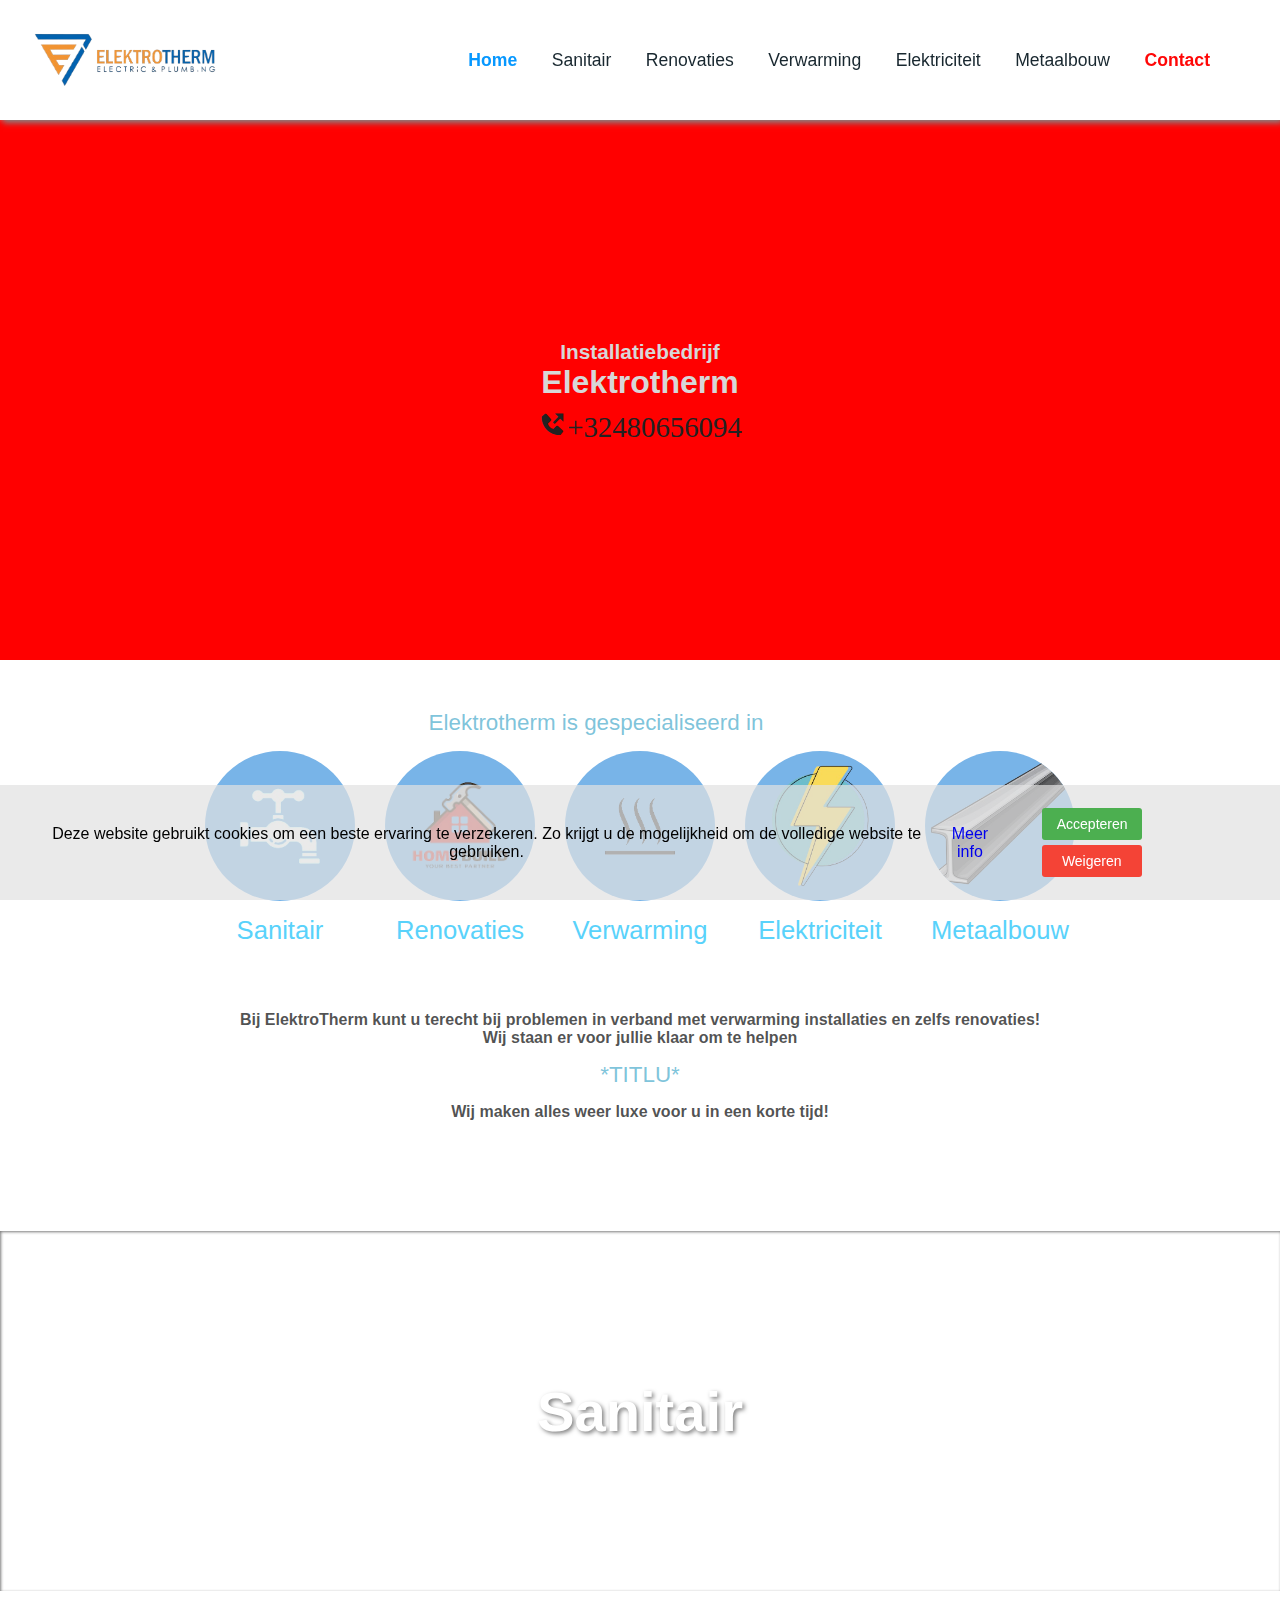
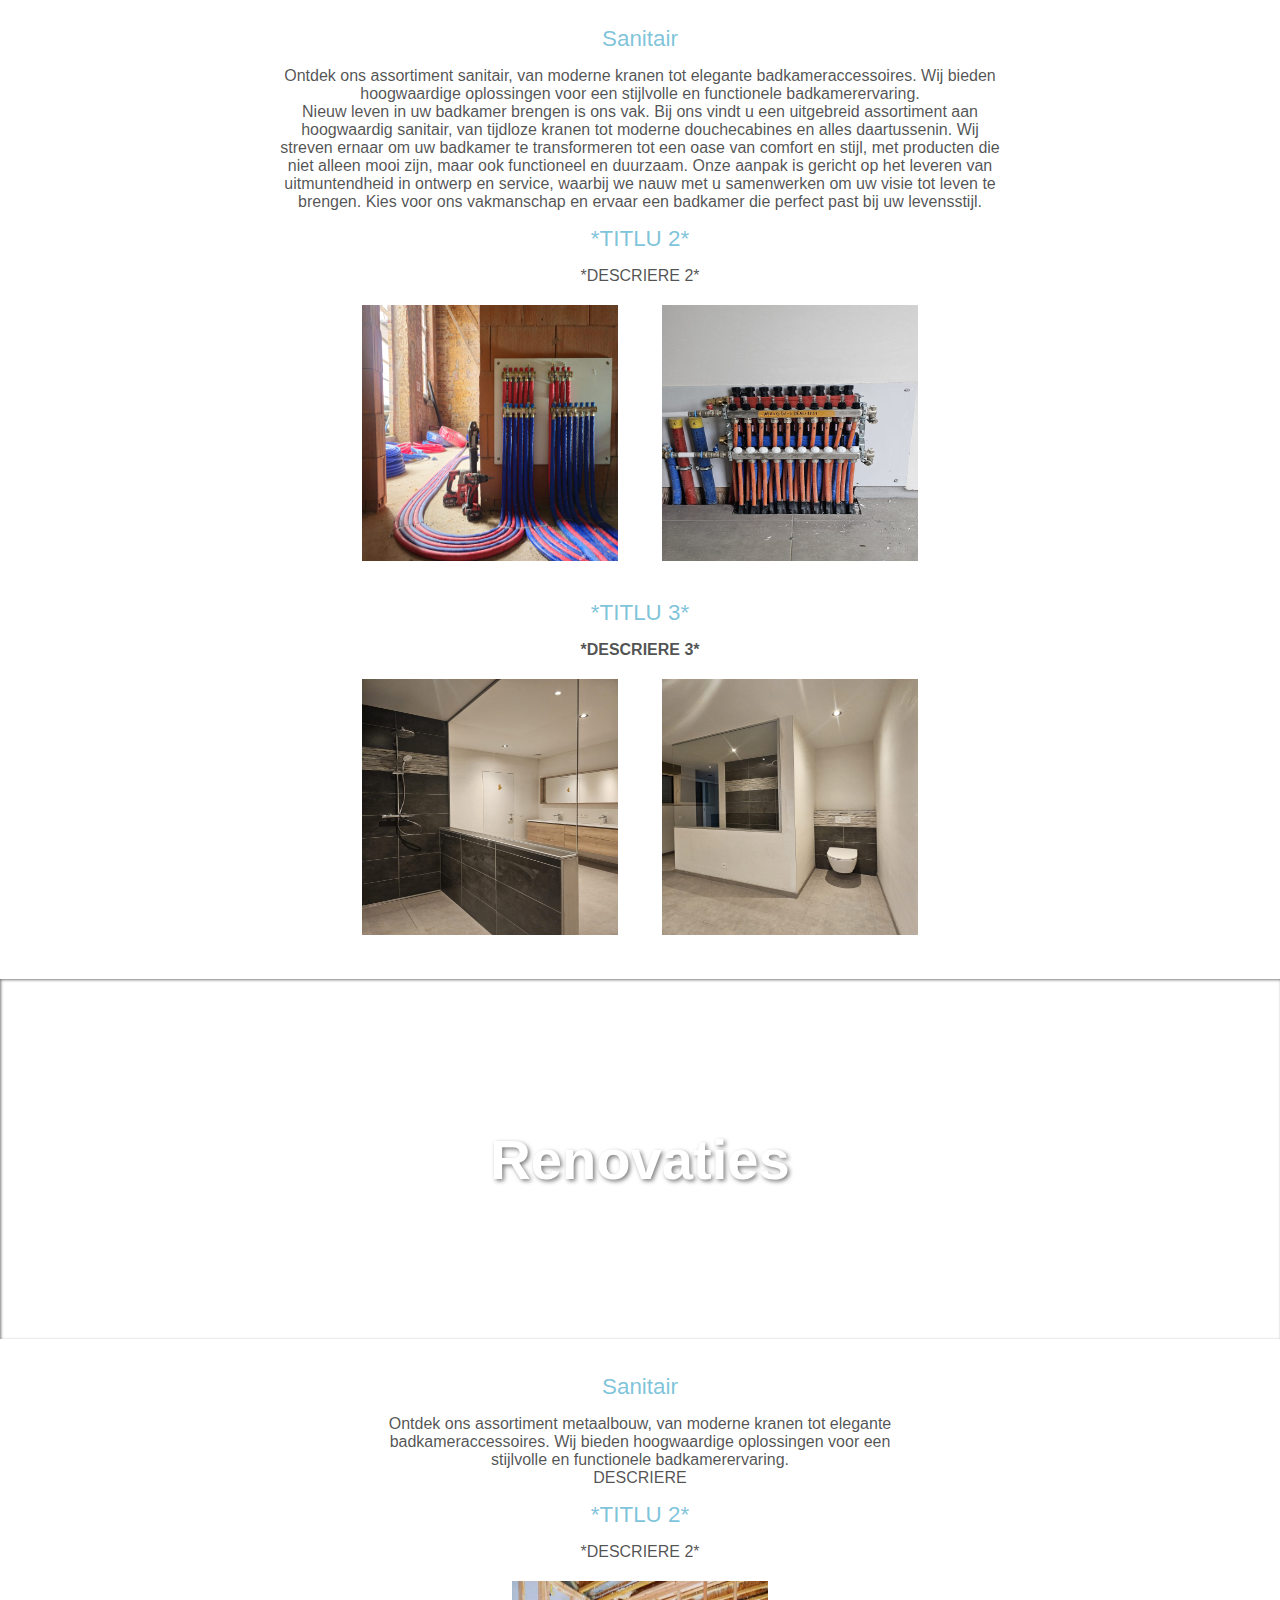
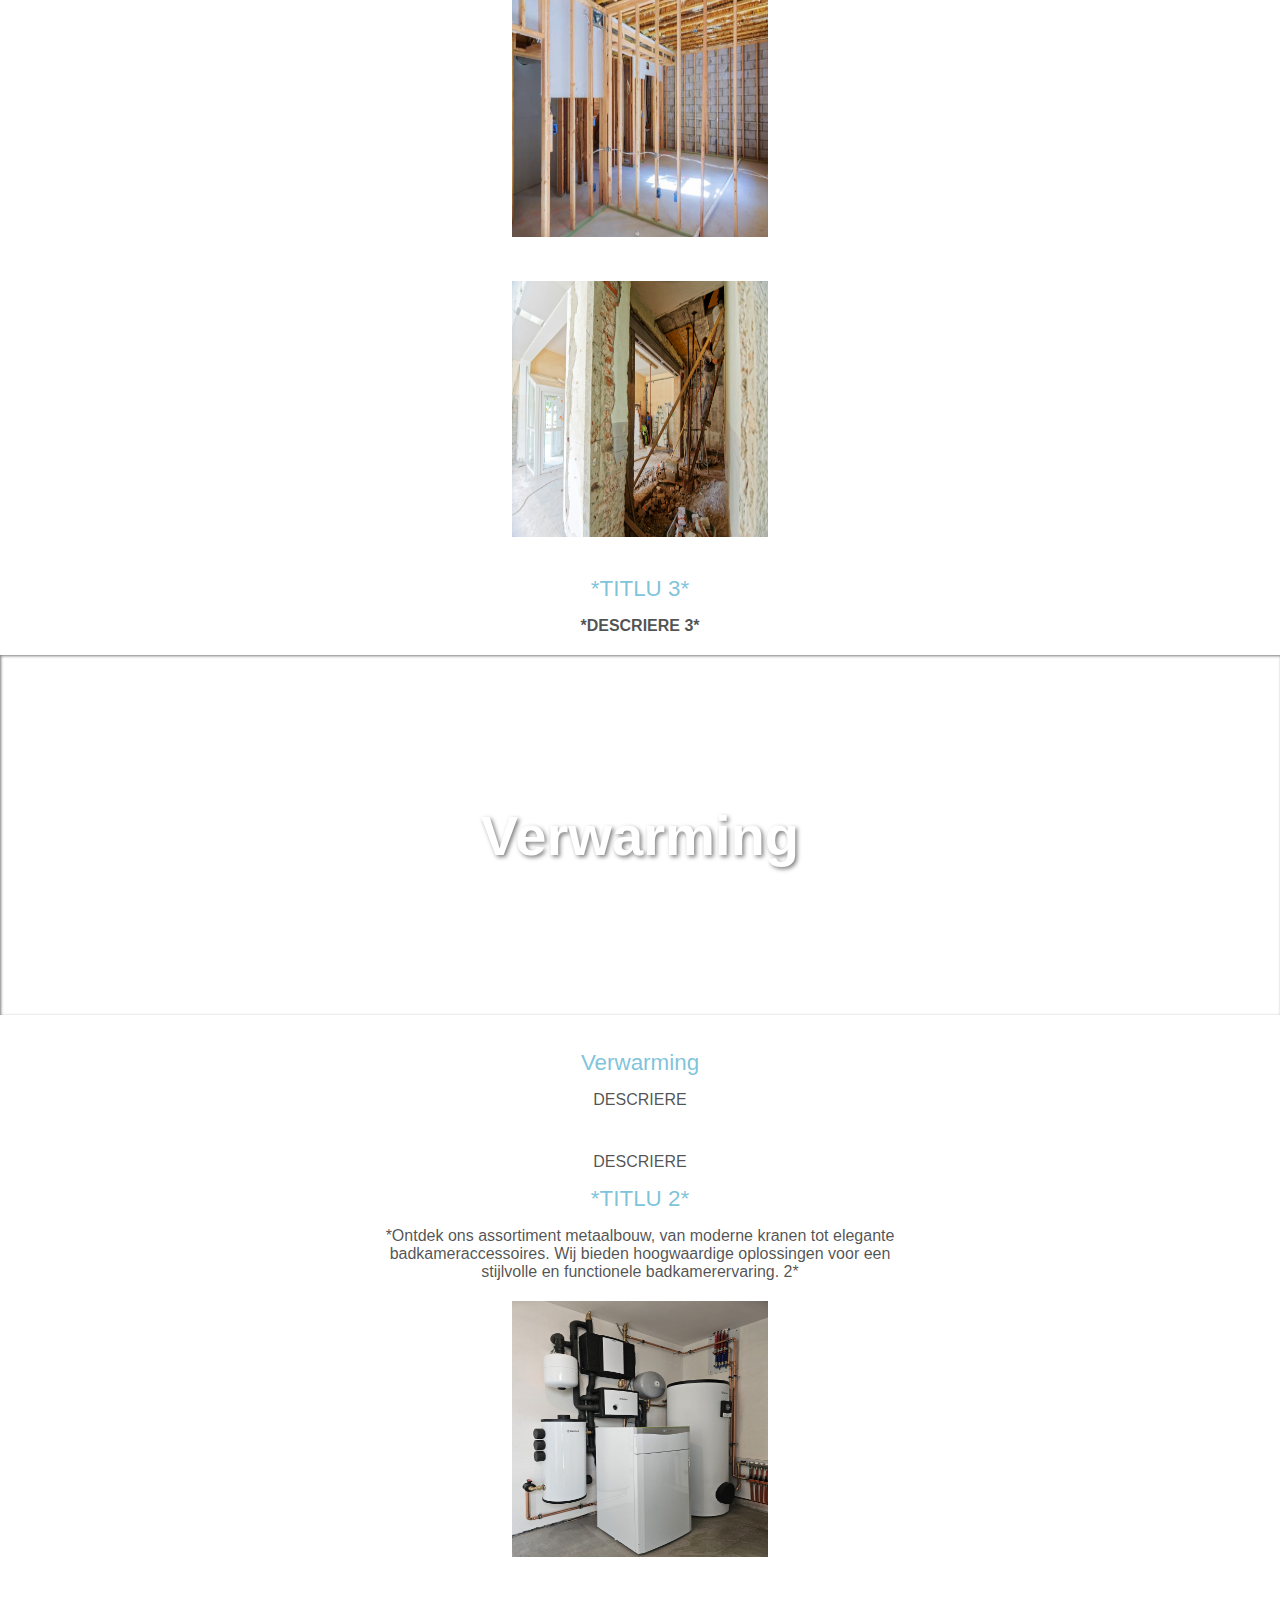
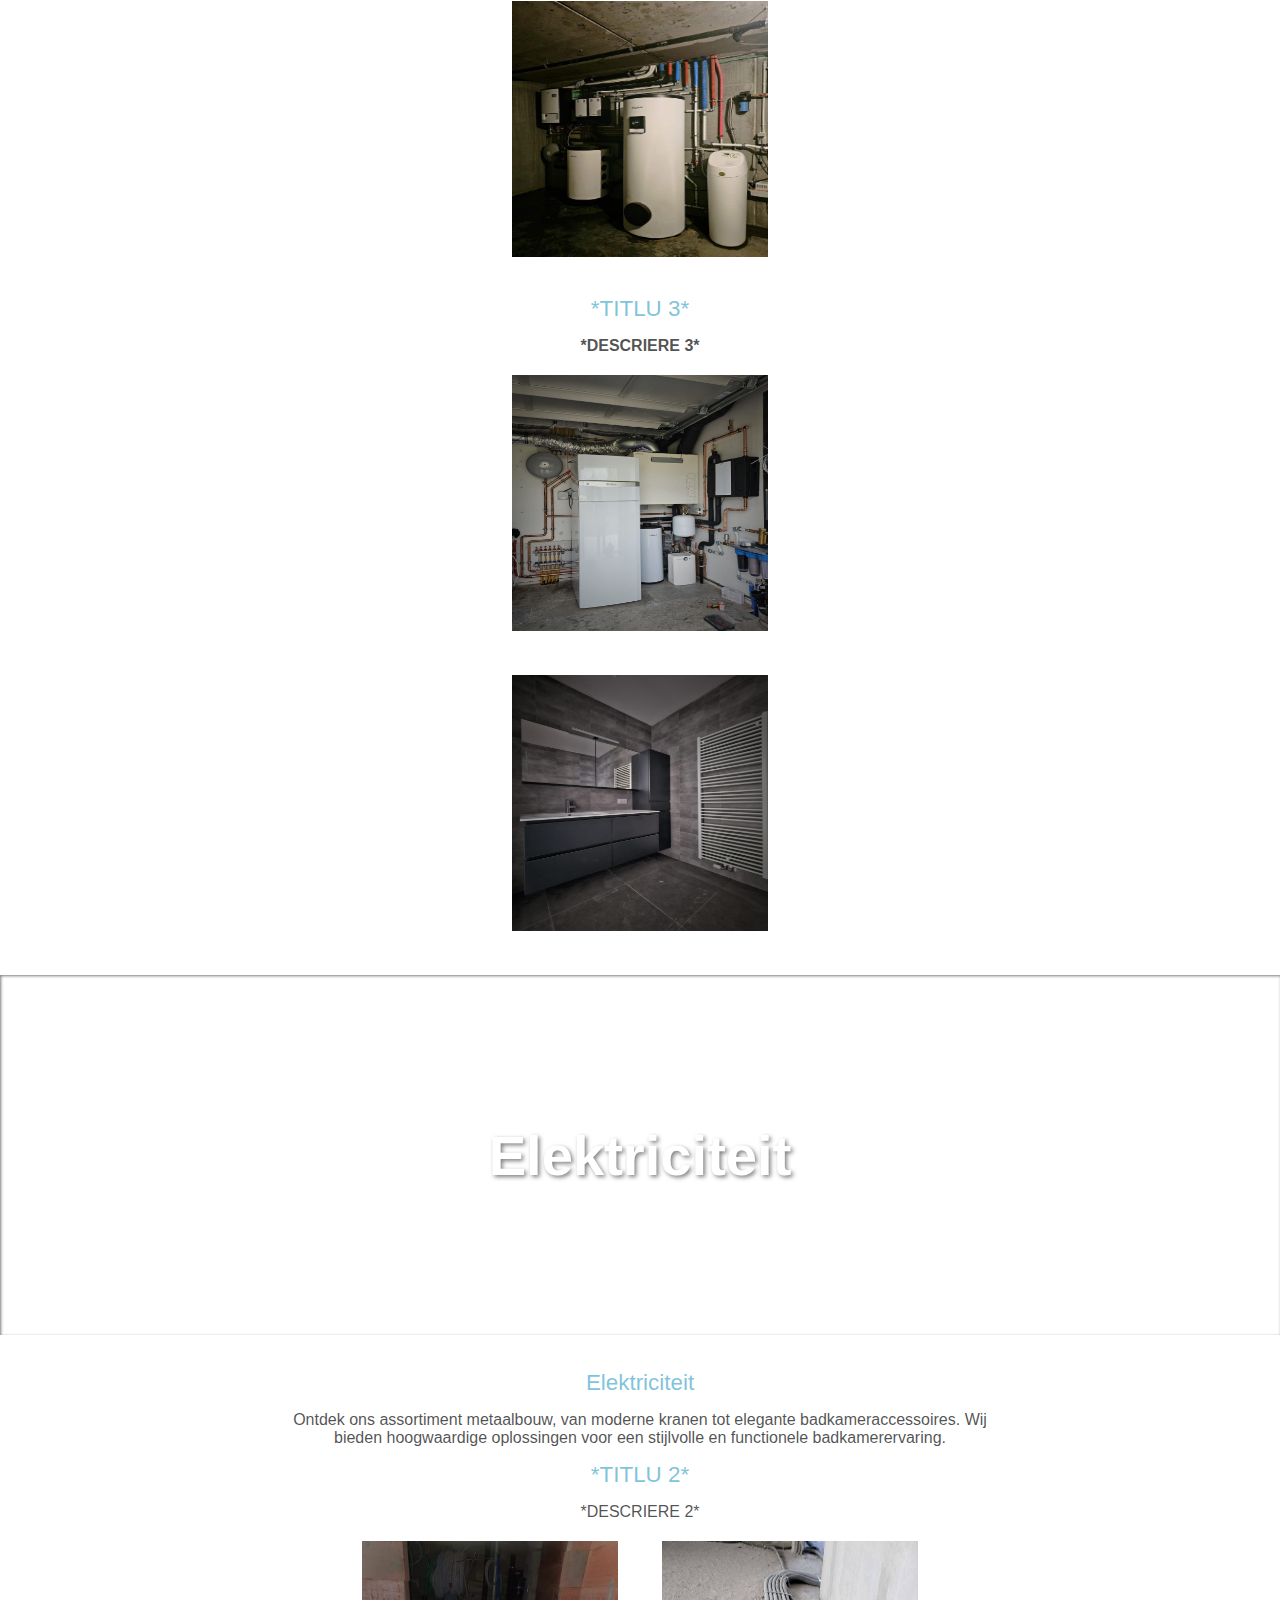
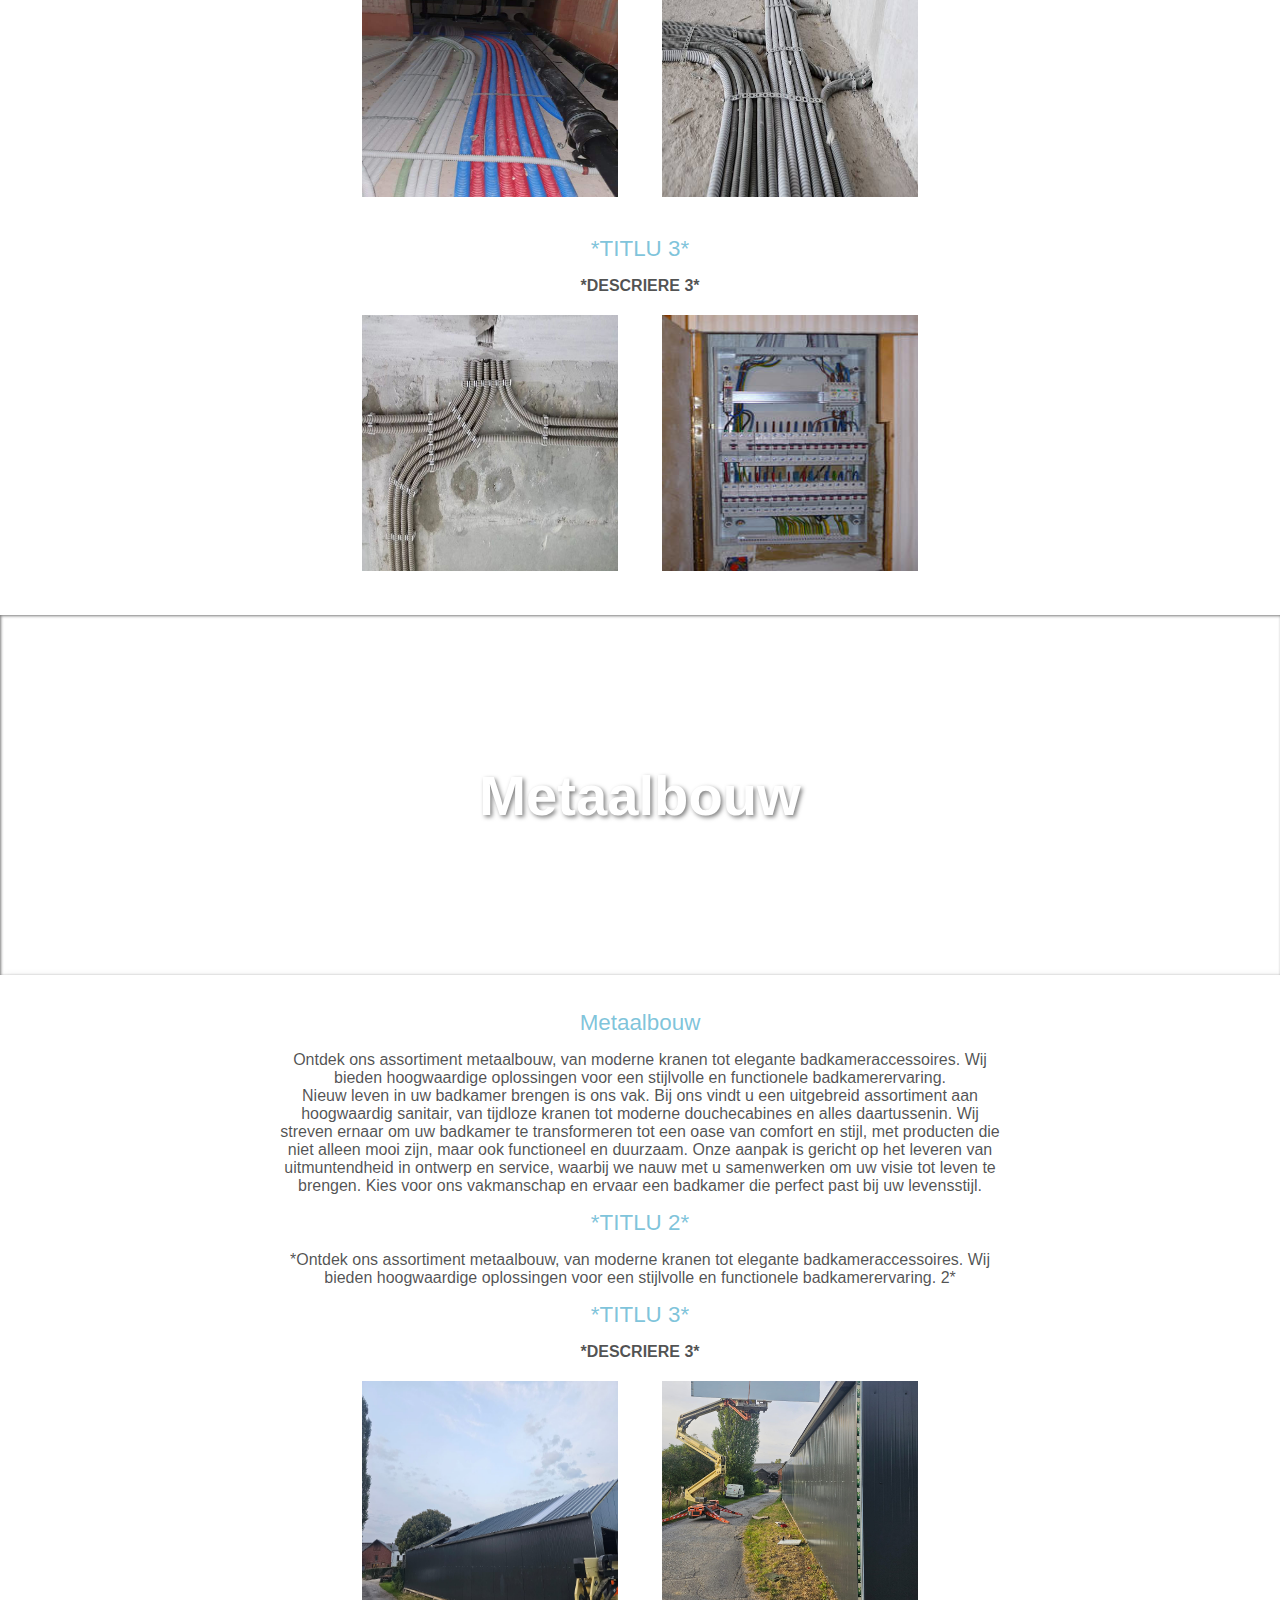
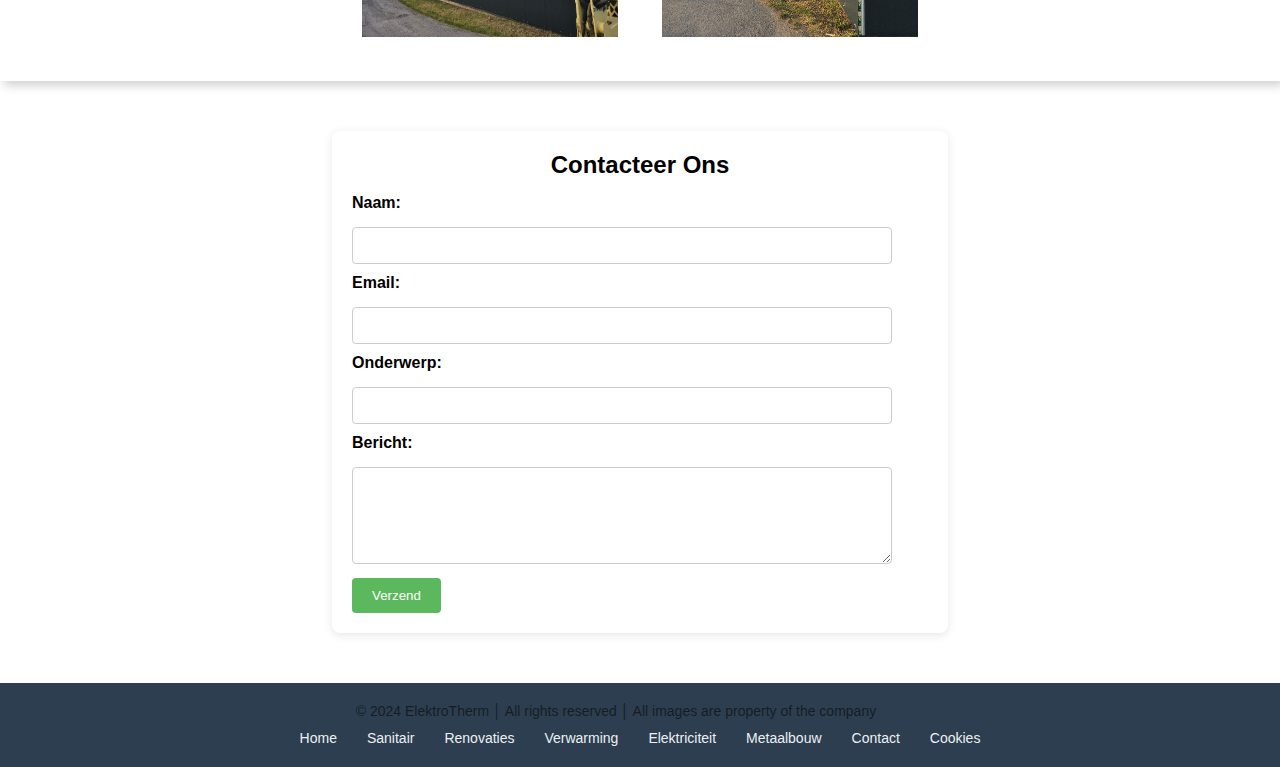
==== commit 8b47410d: "Update index.html" ====
--- a/index.html
+++ b/index.html
@@ -292,7 +292,7 @@
         });
       });      
       </script>
-      <div id="contact" class="contact-container"></div>
+      <div id="contact" class="contact-container">
         <div class="contact-form-container">
           <form onsubmit="sendMail(); return false;" class="contact-form">
             <h2>Contacteer Ons</h2>
@@ -312,6 +312,7 @@
           </form>
         </div>
       </div>
+    </div>
     </div>
     <footer class="footer">
       <div class="footer-content">
--- a/styles/home.css
+++ b/styles/home.css
@@ -173,6 +173,11 @@
   transform: scaleX(1);
 }
 
+.nav-container i {
+  font-size: 1.5rem;
+  color: #2c3e50;
+}
+
 /*      INTRO       */
 
 .main-intro {
@@ -754,14 +759,35 @@
 
 /*      CONTACT       */
 
-.contact-container {
-  display: flex;
-  justify-content: center;
-  background-color: lightgray;
+.contact-form {
+  width: 90%;
+  padding: 20px;
+  margin: 50px auto;
+  border-radius: 8px;
+  box-shadow: 0 2px 10px rgba(0, 0, 0, 0.1); /* Subtle shadow */
+}
+
+@media only screen and (min-width: 800px) {
+  .contact-form {
+    width: 60%;
+  }
+}
+
+@media only screen and (min-width: 1100px) {
+  .contact-form {
+    width: 45%;
+  }
+}
+
+@media only screen and (min-width: 1300px) {
+  .contact-form {
+    width: 35%;
+  }
 }
 
 .contact-form h2 {
   margin-bottom: 15px;
+  text-align: center;
 }
 
 .contact-form label {
@@ -774,7 +800,7 @@
 .contact-form textarea {
   width: 90%;
   padding: 10px;
-  margin: 10px;
+  margin: 10px 0;
   border: 1px solid #ccc;
   border-radius: 4px;
 }
@@ -1064,10 +1090,6 @@
   background-color: #e02a1d;
 }
 
-.contact-form-container {
-  position: relative; /* Ensures that the overlay is positioned relative to this container */
-}
-
 .contact-overlay {
   display: none; /* Hidden by default */
   background-color: rgba(0, 0, 0, 0.5);
